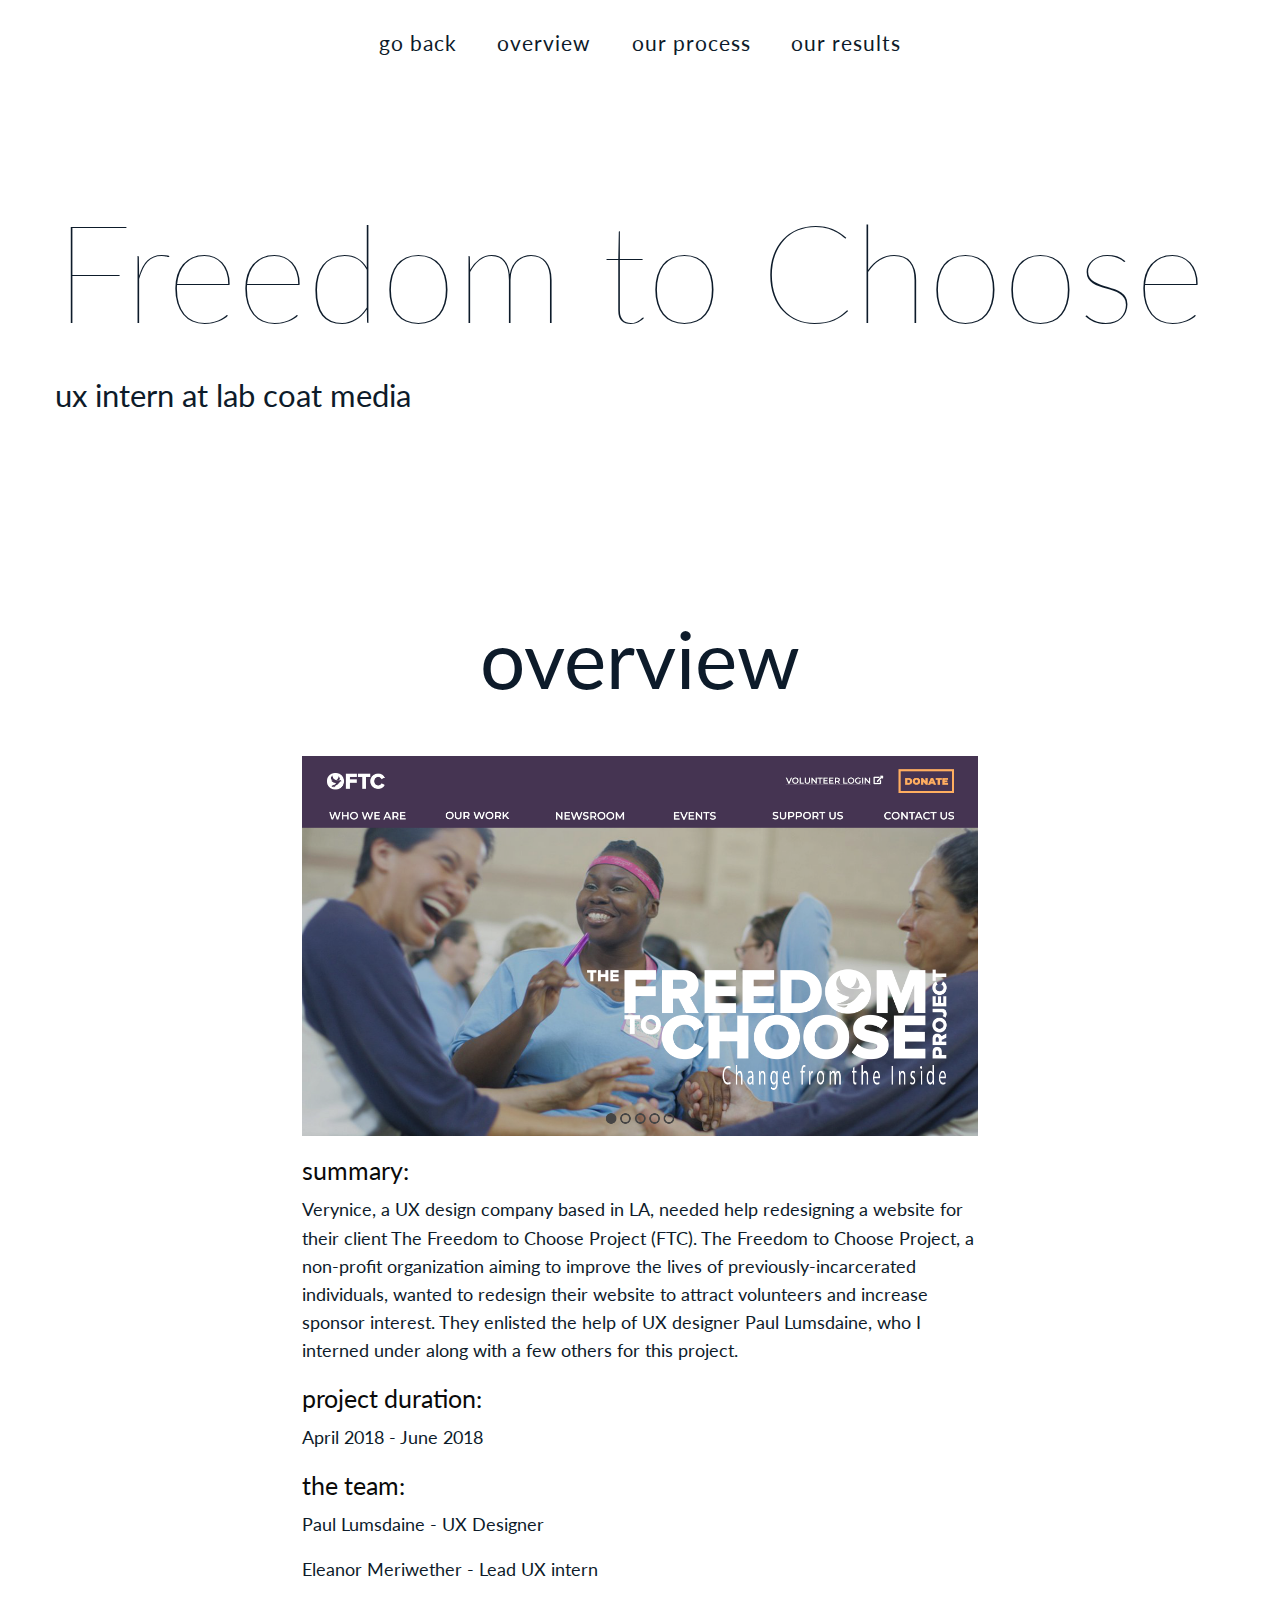
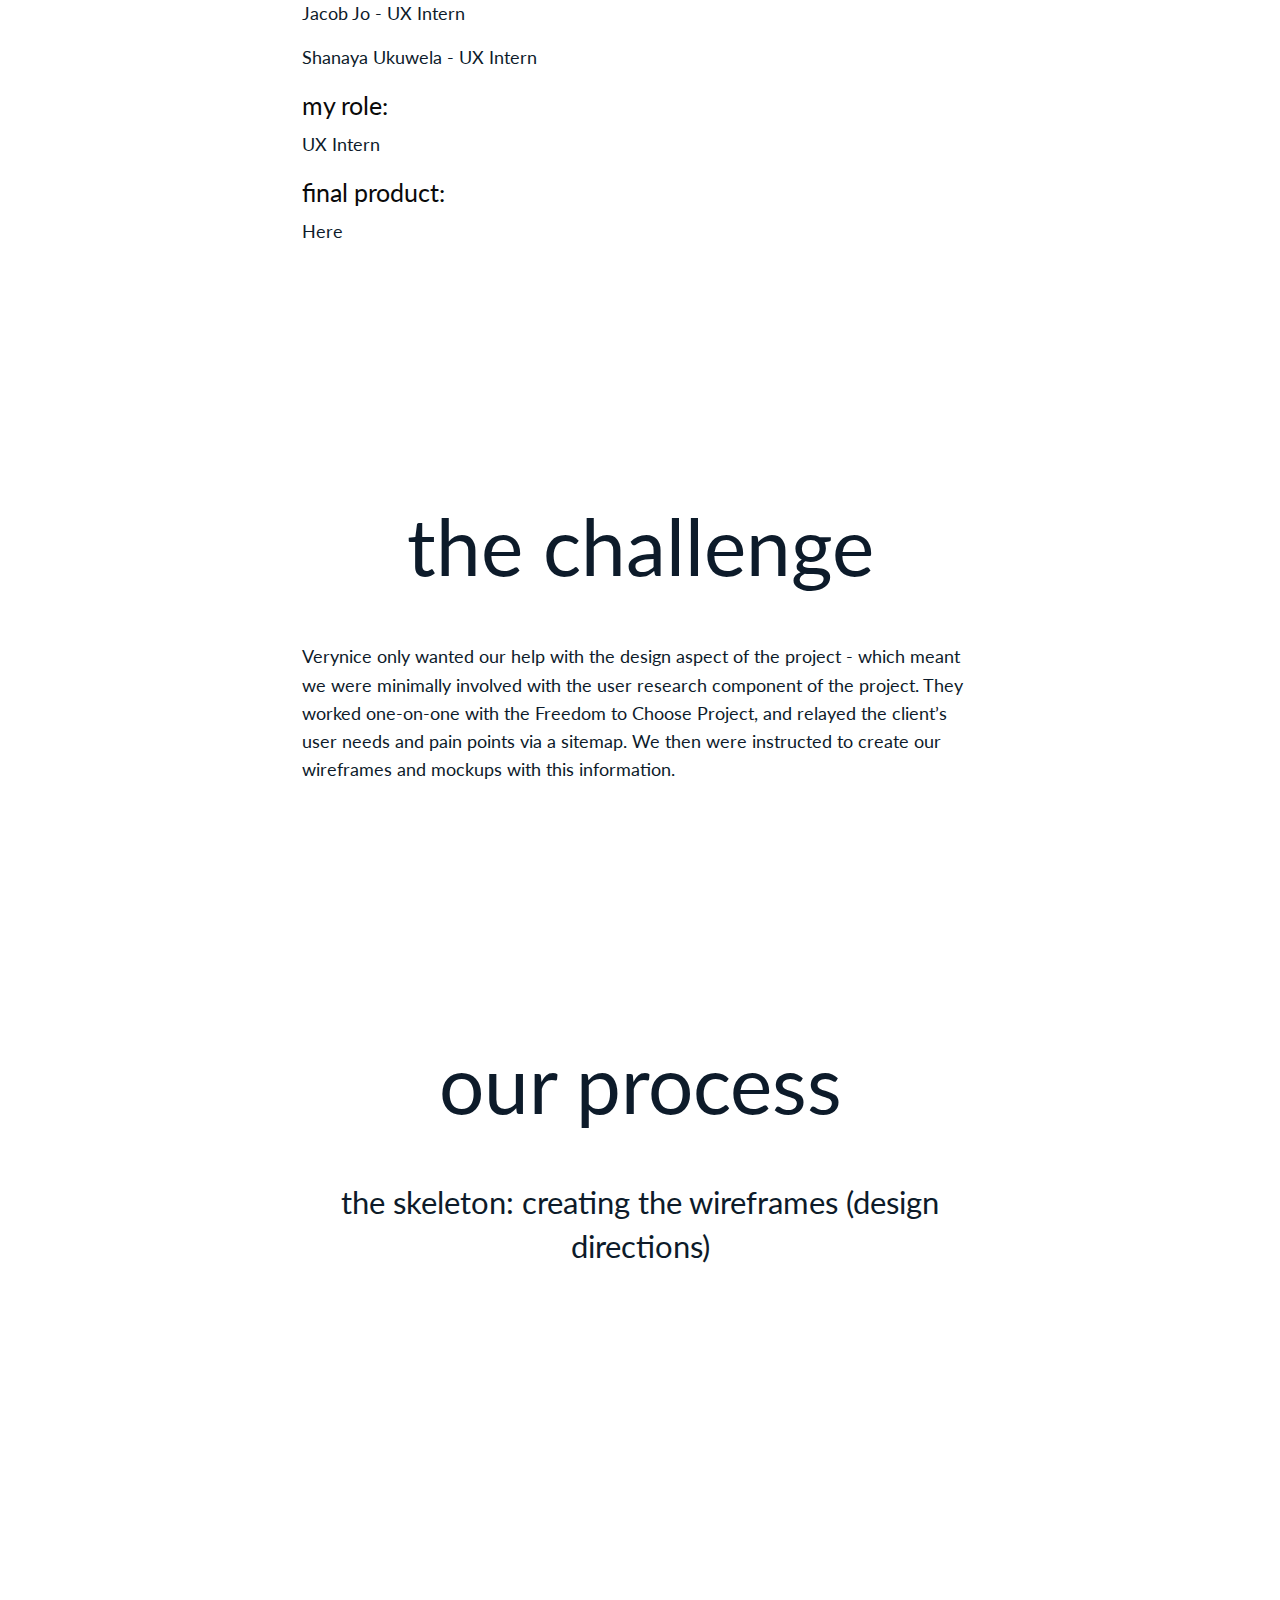
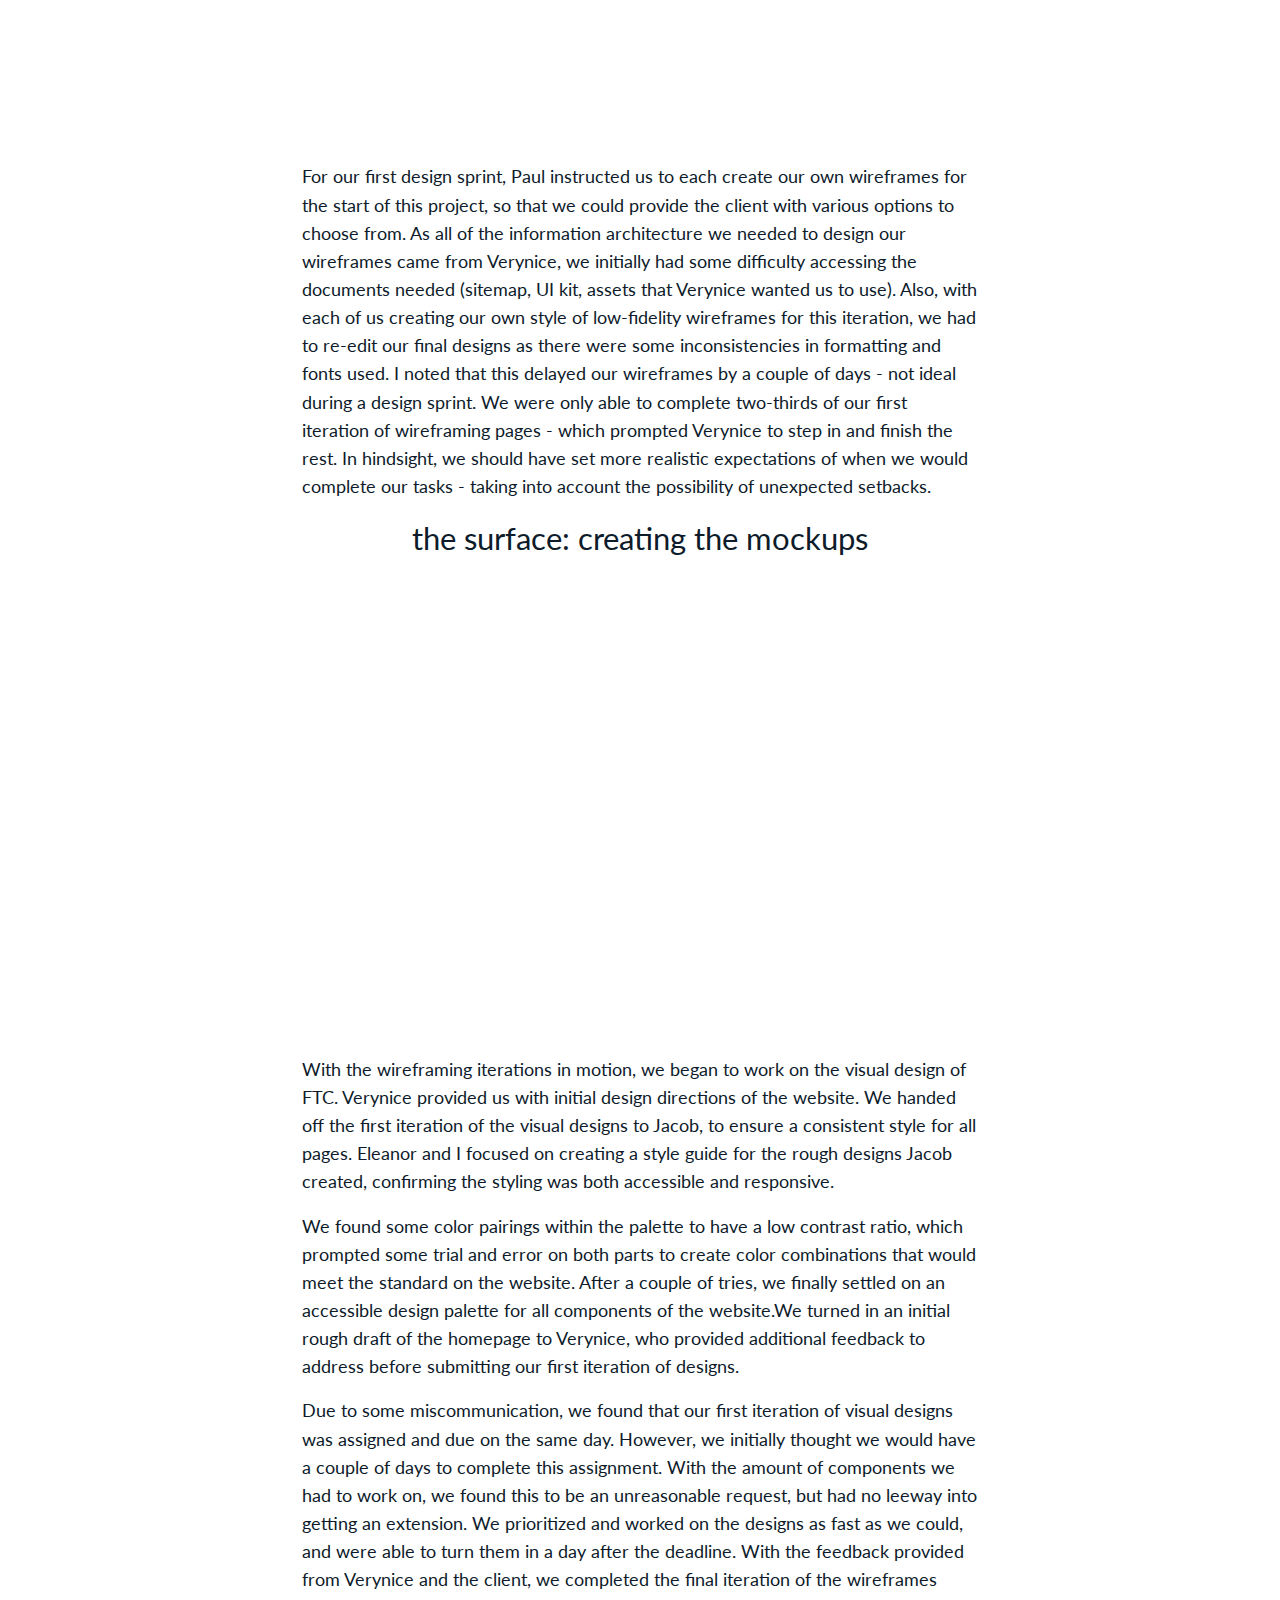
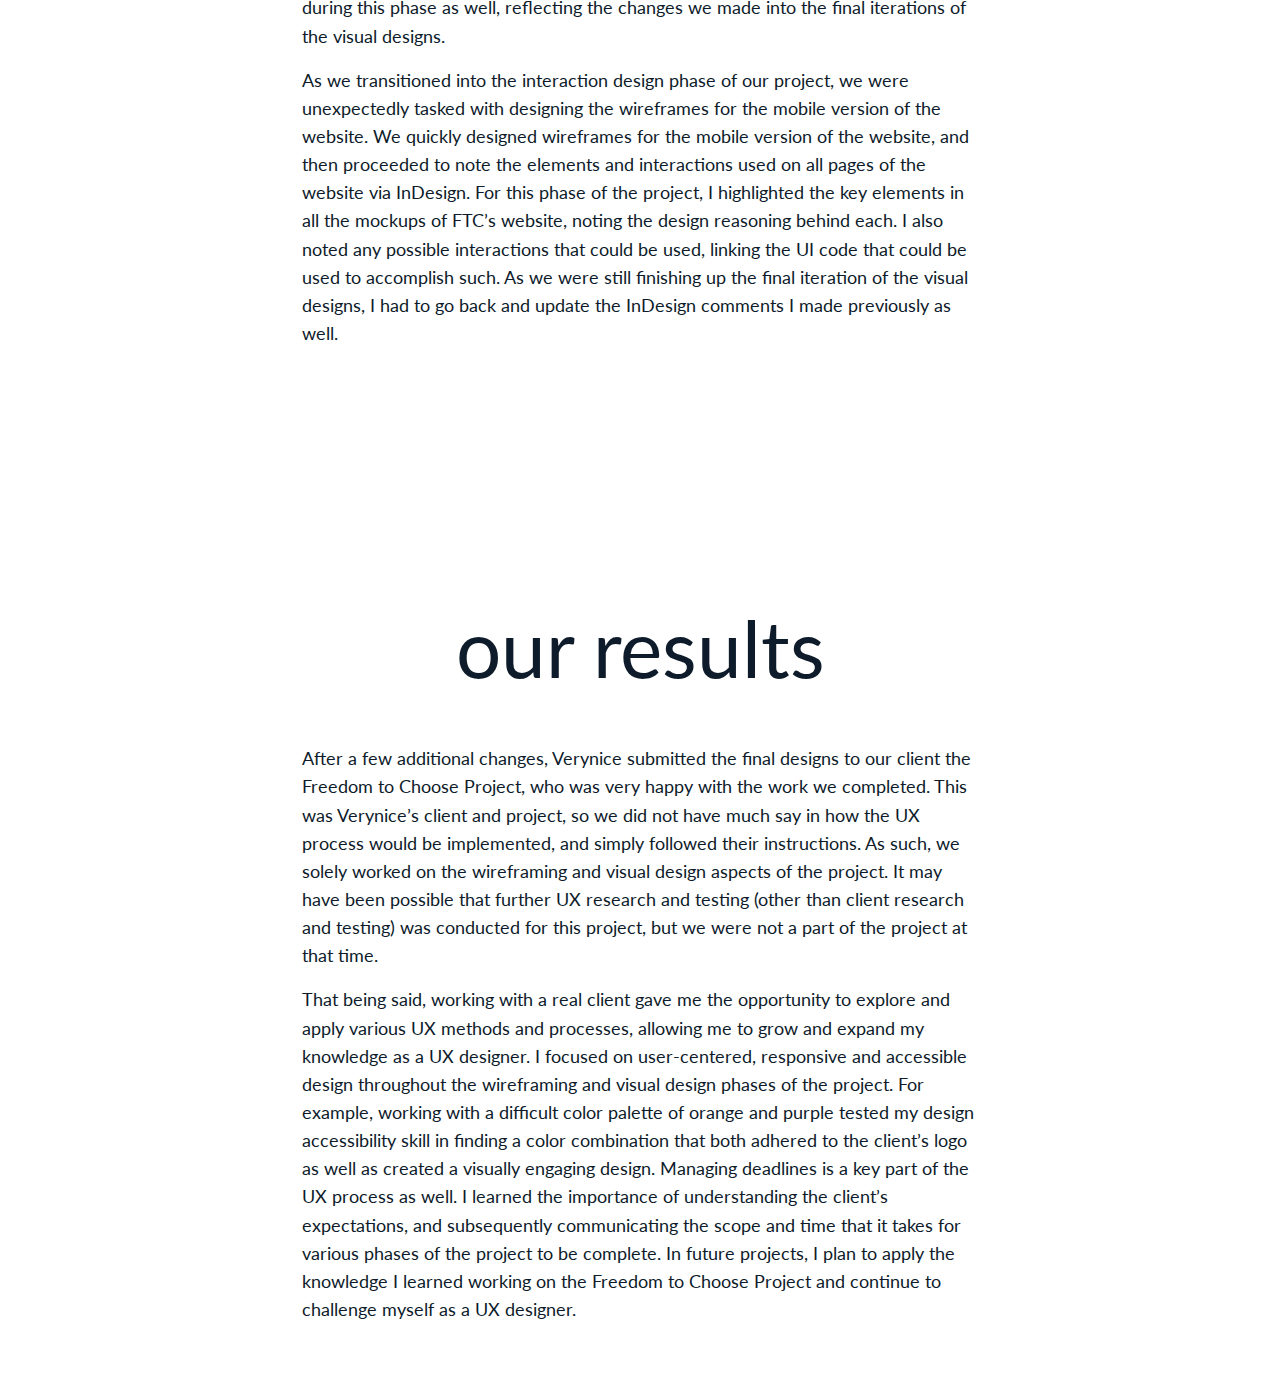
==== ftc.html @ 43149718 "Add files via upload" ====
<!DOCTYPE html>
<html>
    <head>
        <meta charset="utf-8">
        <meta http-equiv="x-ua-compatible" content="ie=edge">
        <link rel="stylesheet" href="css/foundation.css">
        <link rel="stylesheet" href="css/app.css">
        <link rel="stylesheet" type="text/css" href="/css/style.css">
        <link rel="stylesheet" href="https://use.fontawesome.com/releases/v5.5.0/css/all.css" integrity="sha384-B4dIYHKNBt8Bc12p+WXckhzcICo0wtJAoU8YZTY5qE0Id1GSseTk6S+L3BlXeVIU" crossorigin="anonymous">
        <link href="https://fonts.googleapis.com/css?family=Lato:100, 300, 400, 700" rel="stylesheet">
        <meta name="viewport" content="width=device-width, initial-scale=1.0">
        <meta name="author" content="Shanaya Ukuwela">
        <title>Freedom to Choose - Group Project</title>
    </head>
    
    <body class="ftc grid-container grid-container-padded grid-x grid-padded-x">
        <section id="top">
		  <nav class="cl-effect-3">
			  <ul>
                  <li><a href="index.html">Go Back</a></li>
				  <li><a href="#overview">Overview</a></li>
				  <li><a href="#our-process">Our Process</a></li>
                  <li><a href="#our-results">Our Results</a></li>
			  </ul>
		  </nav>
            <header>
			  <h1>Freedom to Choose</h1>
                <h3>UX Intern at Lab Coat Media</h3>
            </header>
        </section>
        <div class="medium-6 large-8 large-offset-2 cell">
        
        <section id="overview" class="medium">
            <header><h2 class>Overview</h2></header>
            <div class="card">
                <div class="card-section">
                    <article id="bullets">
                        <img src="img/freedomtochoose/Homepage_Cropped.png" alt="FTC Homepage" class="shadow"/>
                        <h4>SUMMARY: </h4><p>Verynice, a UX design company based in LA, needed help redesigning a website for their client The Freedom to Choose Project (FTC). The Freedom to Choose Project, a non-profit organization aiming to improve the lives of previously-incarcerated individuals, wanted to redesign their website to attract volunteers and increase sponsor interest. They enlisted the help of UX designer Paul Lumsdaine, who I interned under along with a few others for this project.</p>
                        <h4>Project Duration:</h4><p>April 2018 - June 2018</p>
                        <h4>The Team: </h4>
                        <p>Paul Lumsdaine - UX Designer</p>
                        <p>Eleanor Meriwether - Lead UX intern</p>
                        <p>Jacob Jo - UX Intern</p>
                        <p>Shanaya Ukuwela - UX Intern</p>
                        <h4>My Role:</h4><p>UX Intern</p>
                        <h4>Final Product: </h4><p><a href="https://freedomtochooseproject.org"> Here </a></p>
                    </article>
                </div>
            </div>
        </section>
        <section id="the challenge">
            <header><h2>The Challenge</h2></header>
            <div class="card">
                <div class="card-section">
                    <article>
                        <p>Verynice only wanted our help with the design aspect of the project - which meant we were minimally involved with the user research component of the project. They worked one-on-one with the Freedom to Choose Project, and relayed the client’s user needs and pain points via a sitemap. We then were instructed to create our wireframes and mockups with this information. </p>
                    </article>
                </div>
            </div>
        </section>
        
        
        <section id="our-process" class="medium">
            <header><h2 class>Our Process</h2></header>
            <div class="card">
                <div class="card-section">
                    <article>
                        <h3 class="text-center">The Skeleton: Creating the Wireframes (Design Directions)</h3>
                        <div id="ftc-wireframing" class="medium-6 large-8 large-offset-2 cell float-center">
                          <div><iframe src="https://drive.google.com/file/d/10vUj1LyrrZBxwFgcQB5RTdpURfAAISrb/preview" frameBorder="0" width="640" height="480"></iframe></div>
                        </div>
                        <p>For our first design sprint, Paul instructed us to each create our own wireframes for the start of this project, so that we could provide the client with various options to choose from. As all of the information architecture we needed to design our wireframes came from Verynice, we initially had some difficulty accessing the documents needed (sitemap, UI kit, assets that Verynice wanted us to use). Also, with each of us creating our own style of low-fidelity wireframes for this iteration, we had to re-edit our final designs as there were some inconsistencies in formatting and fonts used. I noted that this delayed our wireframes by a couple of days - not ideal during a design sprint. We were only able to complete two-thirds of our first iteration of wireframing pages - which prompted Verynice to step in and finish the rest. In hindsight, we should have set more realistic expectations of when we would complete our tasks - taking into account the possibility of unexpected setbacks.</p> 
                        
                        <h3 class="text-center">The Surface: Creating the Mockups</h3> 
                        <div><iframe src="https://drive.google.com/file/d/1wOe3oGlfPtG9___7zgiykeR5DeWf1i7R/preview" frameBorder="0" width="640" height="480"></iframe></div>
                        <p>With the wireframing iterations in motion, we began to work on the visual design of FTC. Verynice provided us with initial design directions of the website. We handed off the first iteration of the visual designs to Jacob, to ensure a consistent style for all pages. Eleanor and I focused on creating a style guide for the rough designs Jacob created, confirming the styling was both accessible and responsive. </p>
                        
                        <p>We found some color pairings within the palette to have a low contrast ratio, which prompted some trial and error on both parts to create color combinations that would meet the standard on the website. After a couple of tries, we finally settled on an accessible design palette for all components of the website.We turned in an initial rough draft of the homepage to Verynice, who provided additional feedback to address before submitting our first iteration of designs.</p>
                       
                        <p>Due to some miscommunication, we found that our first iteration of visual designs was assigned and due on the same day. However, we initially thought we would have a couple of days to complete this assignment. With the amount of components we had to work on, we found this to be an unreasonable request, but had no leeway into getting an extension. We prioritized and worked on the designs as fast as we could, and were able to turn them in a day after the deadline. With the feedback provided from Verynice and the client, we completed the final iteration of the wireframes during this phase as well, reflecting the changes we made into the final iterations of the visual designs.</p>
                        
                        <p>As we transitioned into the interaction design phase of our project, we were unexpectedly tasked with designing the wireframes for the mobile version of the website. We quickly designed wireframes for the mobile version of the website, and then proceeded to note the elements and interactions used on all pages of the website via InDesign. For this phase of the project, I highlighted the key elements in all the mockups of FTC’s website, noting the design reasoning behind each. I also noted any possible interactions that could be used, linking the UI code that could be used to accomplish such. As we were still finishing up the final iteration of the visual designs, I had to go back and update the InDesign comments I made previously as well.</p>
                    </article>
                </div>
            </div>
        </section>
        
        <section id="our-results">
            <header><h2>Our Results</h2></header>
            <div class="card">
                <div class="card-section">
                    <p>After a few additional changes, Verynice submitted the final designs to our client the Freedom to Choose Project, who was very happy with the work we completed. This was Verynice’s client and project, so we did not have much say in how the UX process would be implemented, and simply followed their instructions. As such, we solely worked on the wireframing and visual design aspects of the project. It may have been possible that further UX research and testing (other than client research and testing) was conducted for this project, but we were not a part of the project at that time. </p>
                    <p>That being said, working with a real client gave me the opportunity to explore and apply various UX methods and processes, allowing me to grow and expand my knowledge as a UX designer. I focused on user-centered, responsive and accessible design throughout the wireframing and visual design phases of the project. For example, working with a difficult color palette of orange and purple tested my design accessibility skill in finding a color combination that both adhered to the client’s logo as well as created a visually engaging design. Managing deadlines is a key part of the UX process as well. I learned the importance of understanding the client’s expectations, and subsequently communicating the scope and time that it takes for various phases of the project to be complete. In future projects, I plan to apply the knowledge I learned working on the Freedom to Choose Project and continue to challenge myself as a UX designer.
                    </p>
                </div>
            </div>
        </section>
        
        <!--code taken from Scroll function @ ucipaul.bitbucket.io/schedule.html -->	
        <script src="https://code.jquery.com/jquery-1.11.3.min.js"></script>
        <script>
              $(window).on("load",function() {
              $(window).scroll(function() {
                var windowBottom = $(this).scrollTop() + $(this).innerHeight();
                $(".fade").each(function() {
                  /* Check the location of each desired element */
                  var objectBottom = $(this).offset().top + $(this).outerHeight();

                  /* If the element is completely within bounds of the window, fade it in */
                  if (objectBottom < windowBottom) { //object comes into view (scrolling down)
                    if ($(this).css("opacity")==0) {$(this).fadeTo(500,1);}
                  } // else { //object goes out of view (scrolling up)
                    //if ($(this).css("opacity")==1) {$(this).fadeTo(500,0);}
                  //}
                });
              }).scroll(); //invoke scroll-handler on page-load
            });

            $(".content a[href^='http://']").attr("target","_blank");
            $(".content a[href^='https://']").attr("target","_blank");
            $("a[href^='#']").on('click', function(e) {
               // prevent default anchor click behavior
               e.preventDefault();
               // store hash
               var hash = this.hash;
               // animate
               $('html, body').animate({
                   scrollTop: $(hash).offset().top
                 }, 600, function(){
                   // when done, add hash to url
                   window.location.hash = hash;
                 });

            });


        </script>
        <script src="https://cdnjs.cloudflare.com/ajax/libs/popper.js/1.14.3/umd/popper.min.js" integrity="sha384-ZMP7rVo3mIykV+2+9J3UJ46jBk0WLaUAdn689aCwoqbBJiSnjAK/l8WvCWPIPm49" crossorigin="anonymous"></script>
        </div>
    </body>
</html>
---- css/style.css ----
/* @Typography */
body { font-family: 'Lato', serif; font-size: 1.1rem; font-weight: 400; background-color: white; }
p, a { color: #0D1B2A; }
h1, h2, h3, nav { color: #0D1B2A; }

h1 { font-family: 'Lato', serif; font-size: 8.5rem; font-weight: 100; }
h3 { font-family: 'Lato', serif; text-transform: lowercase; }
h2 { font-family: 'Lato', serif; font-size: 5rem; text-transform: lowercase; }
h4 { font-family: 'Lato', serif; text-transform: lowercase; }
nav { font-family: 'Lato', serif;  }


/*Index*/
#work h3 { font-size: 2.5rem; }

nav a {
	position: relative;
	display: inline-block;
	outline: none;
	color: #0D1B2A;
	text-decoration: none;
	text-transform: lowercase;
	letter-spacing: 1px;
	text-shadow: 0 0 1px rgba(255,255,255,0.3);
	font-size: 1.2em;
}

h2 {
  overflow: hidden;
  text-align: center;
}

nav a:hover,
nav a:focus {
    color: #0D1B2A;
	outline: none;
}

/* Effect 3: bottom line slides/fades in. Effect courtesy of https://codepen.io/deniywn */ 
.cl-effect-3 a {
	padding: 8px 0;
}

.cl-effect-3 a::after {
	position: absolute;
	top: 100%;
	left: 0;
	width: 100%;
	height: 4px;
	background: rgba(240, 248, 255, 1);
	content: '';
	opacity: 0;
	-webkit-transition: opacity 0.3s, -webkit-transform 0.3s;
	-moz-transition: opacity 0.3s, -moz-transform 0.3s;
	transition: opacity 0.3s, transform 0.3s;
	-webkit-transform: translateY(10px);
	-moz-transform: translateY(10px);
	transform: translateY(10px);
}

.cl-effect-3 a:hover::after,
.cl-effect-3 a:focus::after {
	opacity: 1;
	-webkit-transform: translateY(0px);
	-moz-transform: translateY(0px);
	transform: translateY(0px);
}


/* @Layout */


/*Standard*/
nav { text-align: center; }
nav ul { background-color: white; list-style-type: none; padding-left: 0 em; position: fixed; margin: 0; top: 0em; left: 1em; right: 1em; }
nav ul li { padding: 1em; display: inline-block;  }

section { padding-top: 10em; }

#top section h1 { padding-top 5em; }
#speaks div {padding-top 5em; }
h2 { text-align: center; }

.card { background: #ffffff; border-color:#fff; padding: 1em 2em; }
.workcard { background: #ffffff; border: solid 1px aliceblue; padding: 1em 2em; }

/* animation by madebypaul.com */
.workcard:hover { letter-spacing: 0.75px; background: #fff; border: solid 4px aliceblue; -webkit-transition: all .5s ease-in-out; -moz-transition: all .5s ease-in-out; -ms-transition: all .5s ease-in-out; -o-transition: all .5s ease-in-out; transition: all .5s ease-in-out; }
#contact a:hover { color: #0D1B2A; letter-spacing: 0.75px; background: #fff; border: solid 2px aliceblue; -webkit-transition: all .5s ease-in-out; -moz-transition: all .5s ease-in-out; -ms-transition: all .5s ease-in-out; -o-transition: all .5s ease-in-out; transition: all .5s ease-in-out; }


.fade {
  opacity: 1;
}

.speaks-business{
  width:1000px;
  margin: auto;
  text-align: center;
  padding:20px;
  color:black;
  .parent-slide{padding:15px;}
  img{display: block; margin:auto;}
}

/* #work article:hover { background: #ffffff;  box-shadow: 0 2px 30px 2px hsla(5,5%,5%,.2); }*/

/*Index*/
#about img { align-content: center; padding-bottom: 2em; }
#speaks img { max-height: 100%; max-width: 100%; }



#contact ul { list-style-type: none; text-align: center; padding-bottom: 0em; padding-left: 1em; }
#contact ul li { display: inline-block; padding-bottom: 4em; }

#copyright { padding-bottom: 1em; }

/*Speaks*/
#overview img { padding-bottom: 1em;}


/* Extra small devices (portrait phones, less than 576px) */
@media (max-width: 575.98px) { 
}

/* Small devices (landscape phones, less than 768px) */
@media (max-width: 767.98px) { ... }

/* Medium devices (tablets, less than 992px) */
@media (max-width: 991.98px) {
}

/* Large devices (desktops, less than 1200px) */
@media (max-width: 1199.98px) {    
}

/* Extra large devices (large desktops)
// No media query since the extra-large breakpoint has no upper bound on its width */
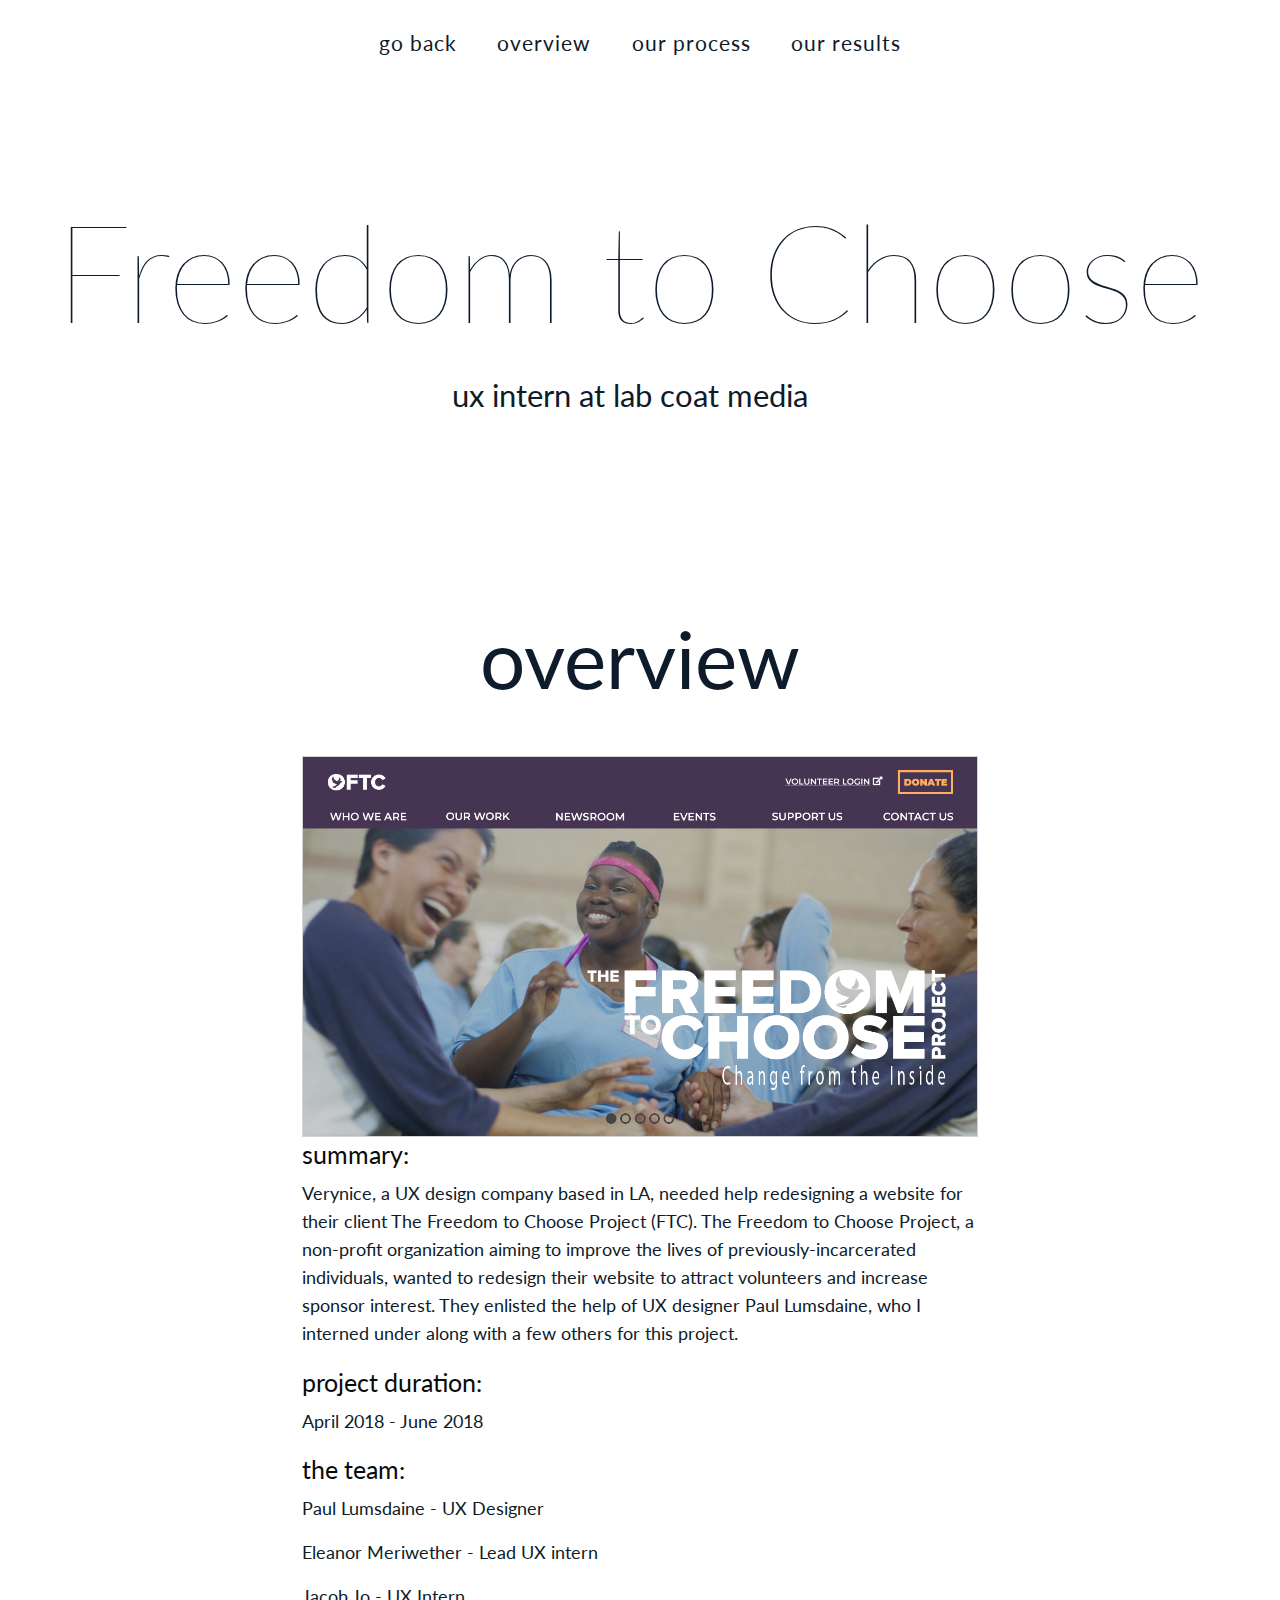
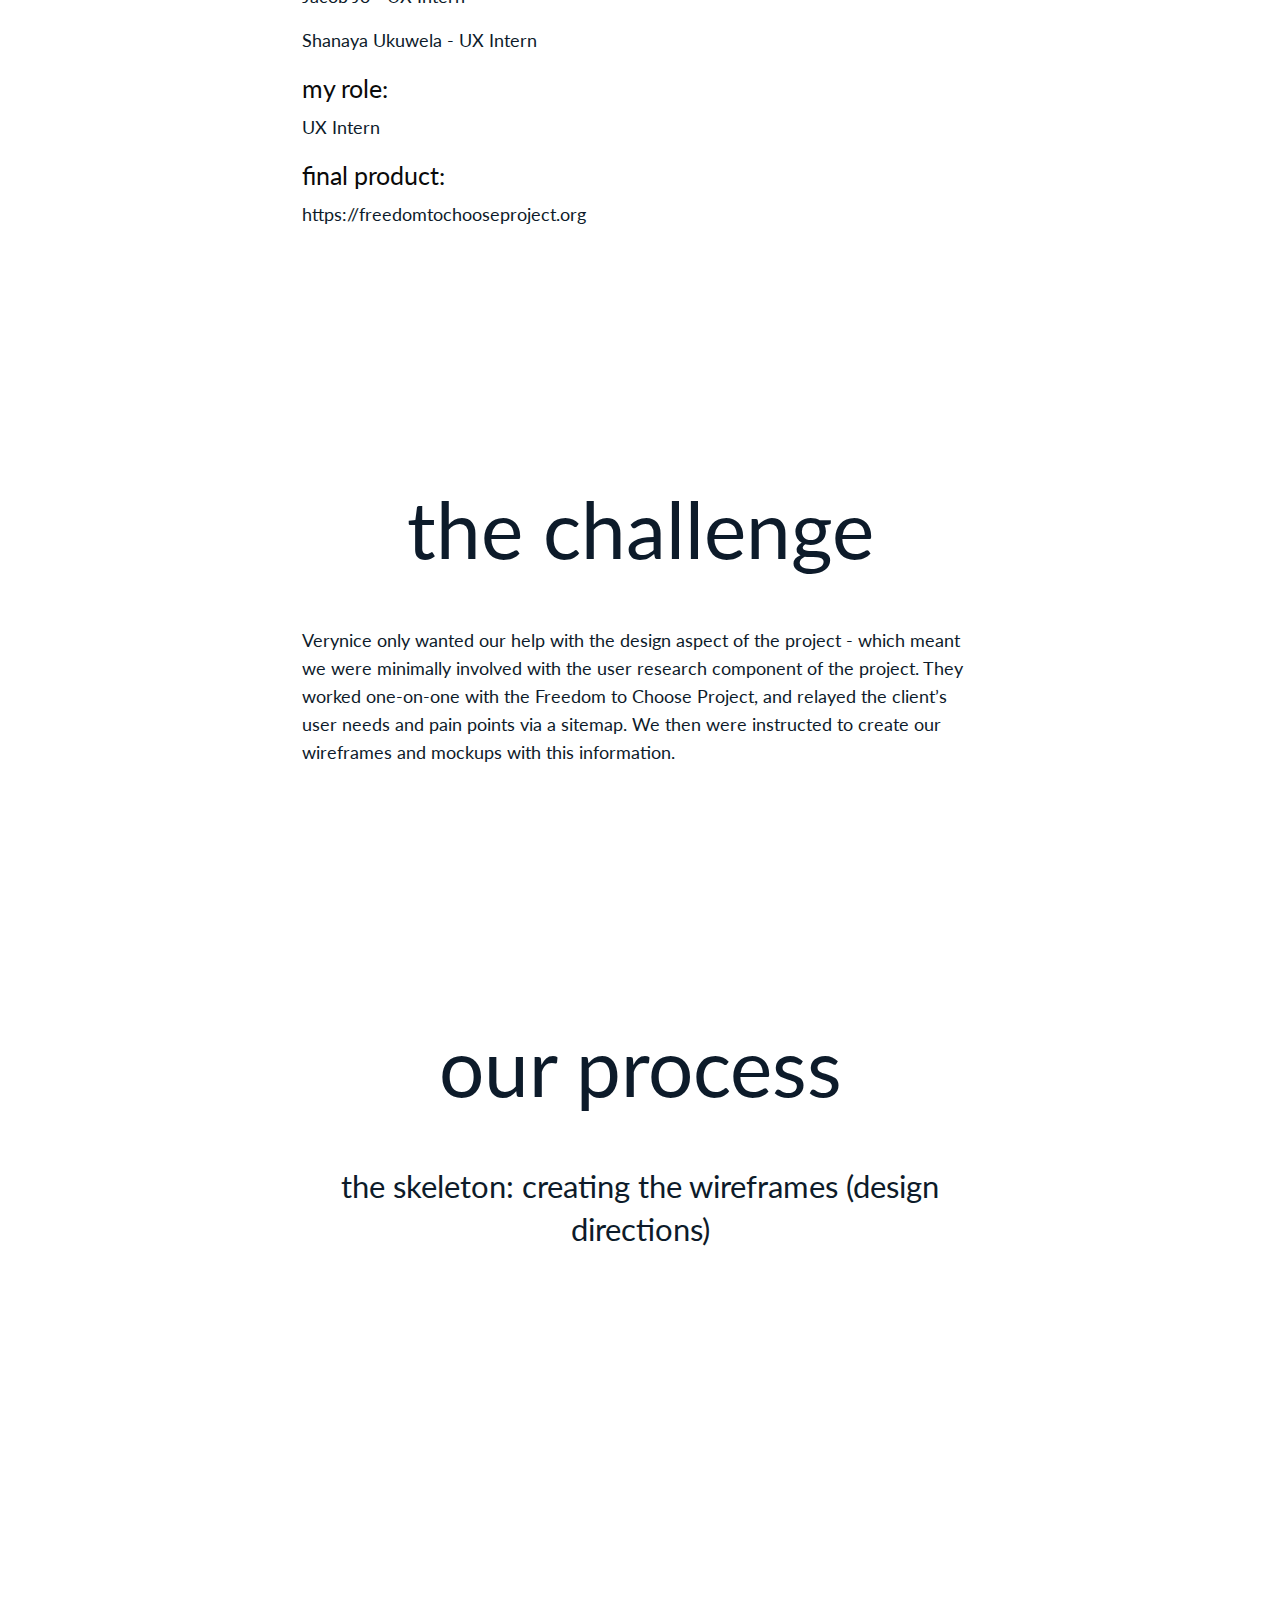
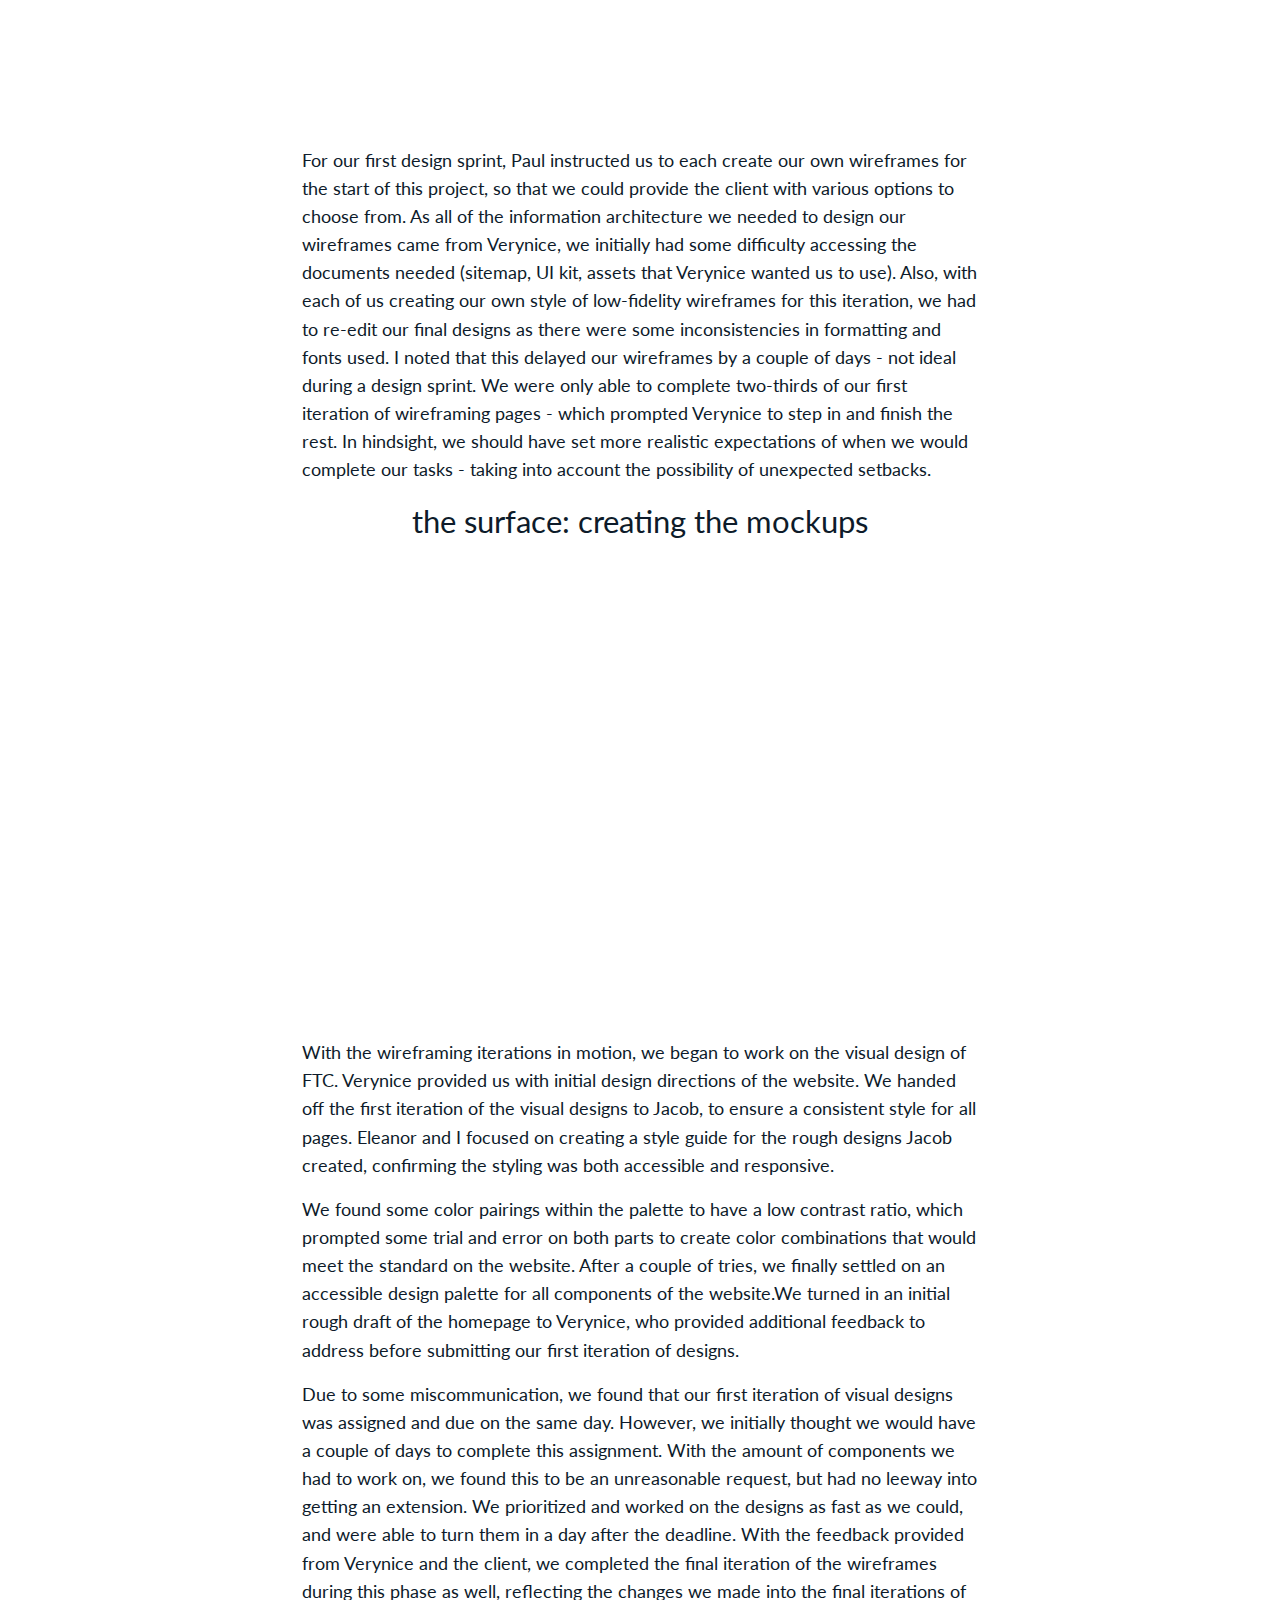
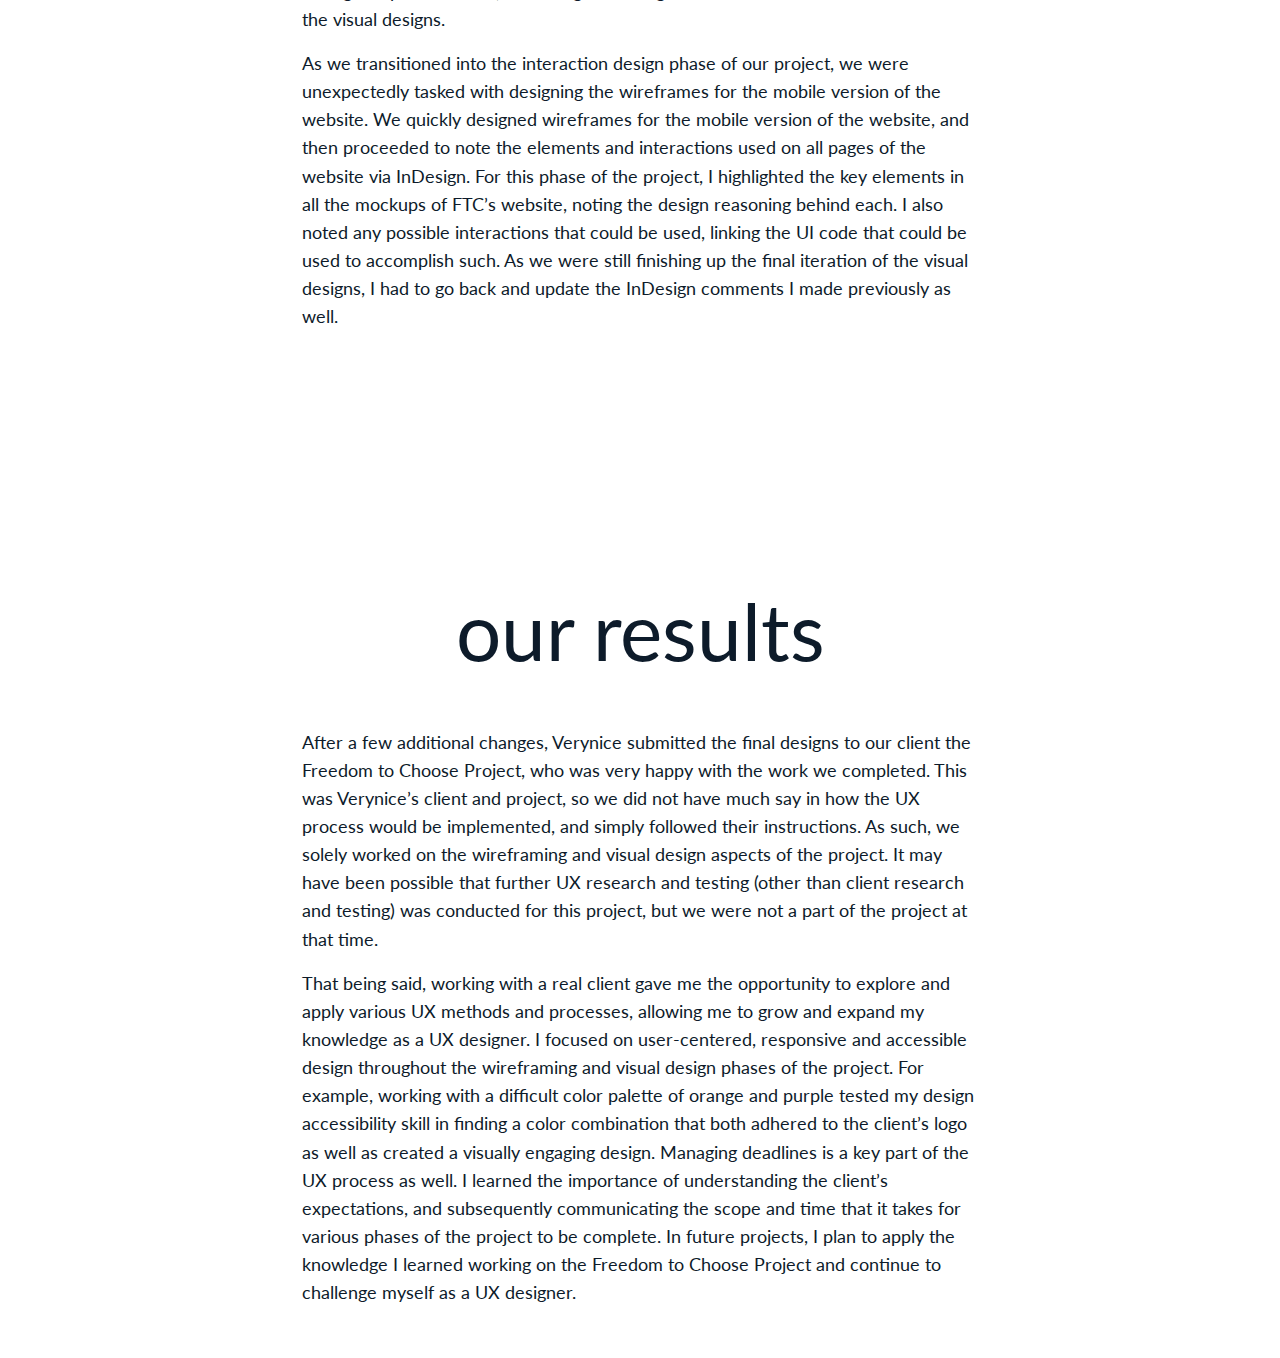
==== commit 41990e6d: "Updated html text formatting" ====
--- a/ftc.html
+++ b/ftc.html
@@ -24,8 +24,8 @@
 			  </ul>
 		  </nav>
             <header>
-			  <h1>Freedom to Choose</h1>
-                <h3>UX Intern at Lab Coat Media</h3>
+			  <h1 class="text-center">Freedom to Choose</h1>
+                <h3 class="text-center">UX Intern at Lab Coat Media</h3>
             </header>
         </section>
         <div class="medium-6 large-8 large-offset-2 cell">
@@ -44,7 +44,7 @@
                         <p>Jacob Jo - UX Intern</p>
                         <p>Shanaya Ukuwela - UX Intern</p>
                         <h4>My Role:</h4><p>UX Intern</p>
-                        <h4>Final Product: </h4><p><a href="https://freedomtochooseproject.org"> Here </a></p>
+                        <h4>Final Product: </h4><p><a href="https://freedomtochooseproject.org">https://freedomtochooseproject.org</a></p>
                     </article>
                 </div>
             </div>
--- a/css/style.css
+++ b/css/style.css
@@ -2,12 +2,13 @@
 body { font-family: 'Lato', serif; font-size: 1.1rem; font-weight: 400; background-color: white; }
 p, a { color: #0D1B2A; }
 h1, h2, h3, nav { color: #0D1B2A; }
-
 h1 { font-family: 'Lato', serif; font-size: 8.5rem; font-weight: 100; }
 h3 { font-family: 'Lato', serif; text-transform: lowercase; }
 h2 { font-family: 'Lato', serif; font-size: 5rem; text-transform: lowercase; }
 h4 { font-family: 'Lato', serif; text-transform: lowercase; }
 nav { font-family: 'Lato', serif;  }
+
+figcaption { font-style: italic; padding-bottom: 1em; color: #696969; }
 
 
 /*Index*/
@@ -77,6 +78,25 @@
 
 section { padding-top: 10em; }
 
+img { border: 1px solid #d3d3d3; }
+
+.tab { margin-left: 2.5em; }
+.doubletab { margin-left: 5em; }
+.tripletab { margin-left: 7.5em; }
+
+iframe {
+-moz-border-radius: 0px;
+-webkit-border-radius: 0px;
+border-radius: 1px;
+-moz-box-shadow: 4px 4px 14px #fff;
+-webkit-box-shadow: 4px 4px 14px #fff;
+box-shadow: 4px 4px 14px #fff;
+-moz-transform:rotate(0deg);
+-webkit-transform:rotate(0deg);
+-o-transform:rotate(0deg);
+-ms-transform:rotate(0deg);
+} 
+
 #top section h1 { padding-top 5em; }
 #speaks div {padding-top 5em; }
 h2 { text-align: center; }
@@ -106,7 +126,7 @@
 /* #work article:hover { background: #ffffff;  box-shadow: 0 2px 30px 2px hsla(5,5%,5%,.2); }*/
 
 /*Index*/
-#about img { align-content: center; padding-bottom: 2em; }
+#about img { align-content: center; padding-bottom: 2em; border: 0px; }
 #speaks img { max-height: 100%; max-width: 100%; }
 
 
@@ -116,8 +136,7 @@
 
 #copyright { padding-bottom: 1em; }
 
-/*Speaks*/
-#overview img { padding-bottom: 1em;}
+
 
 
 /* Extra small devices (portrait phones, less than 576px) */
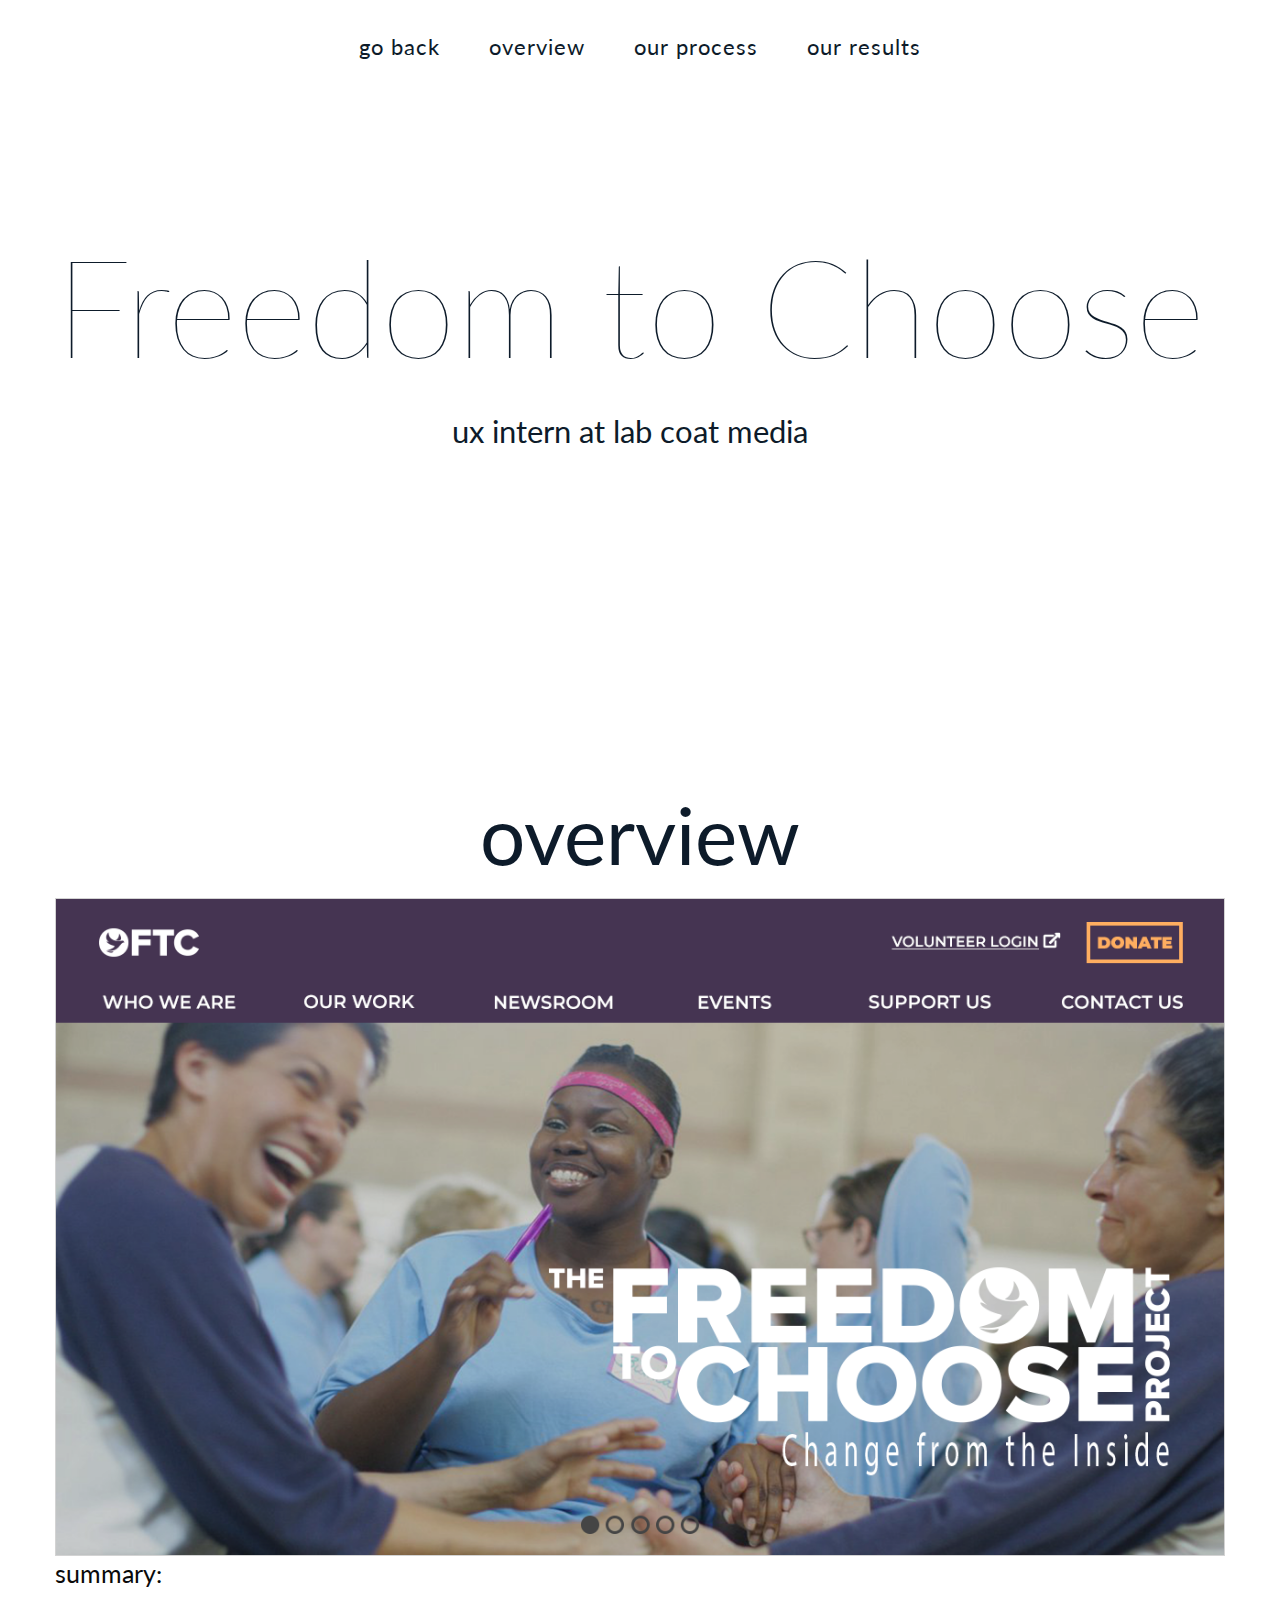
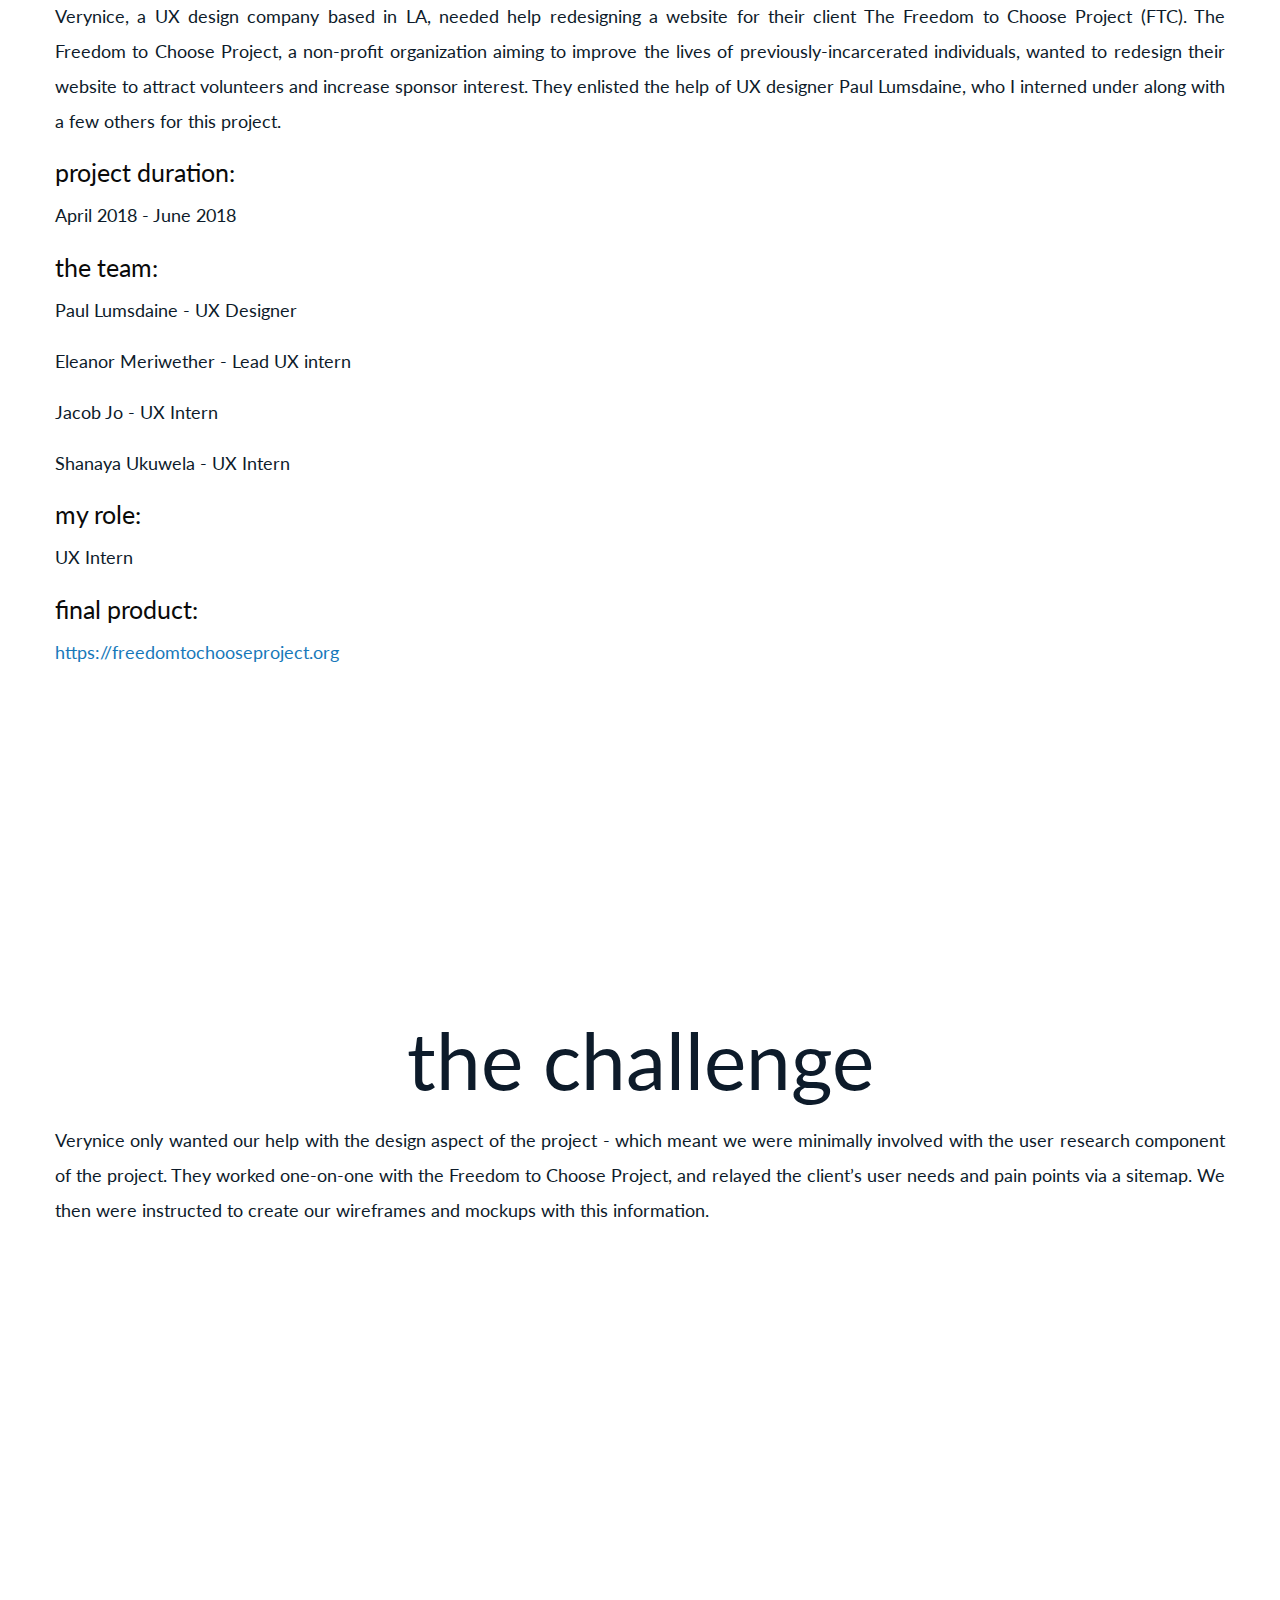
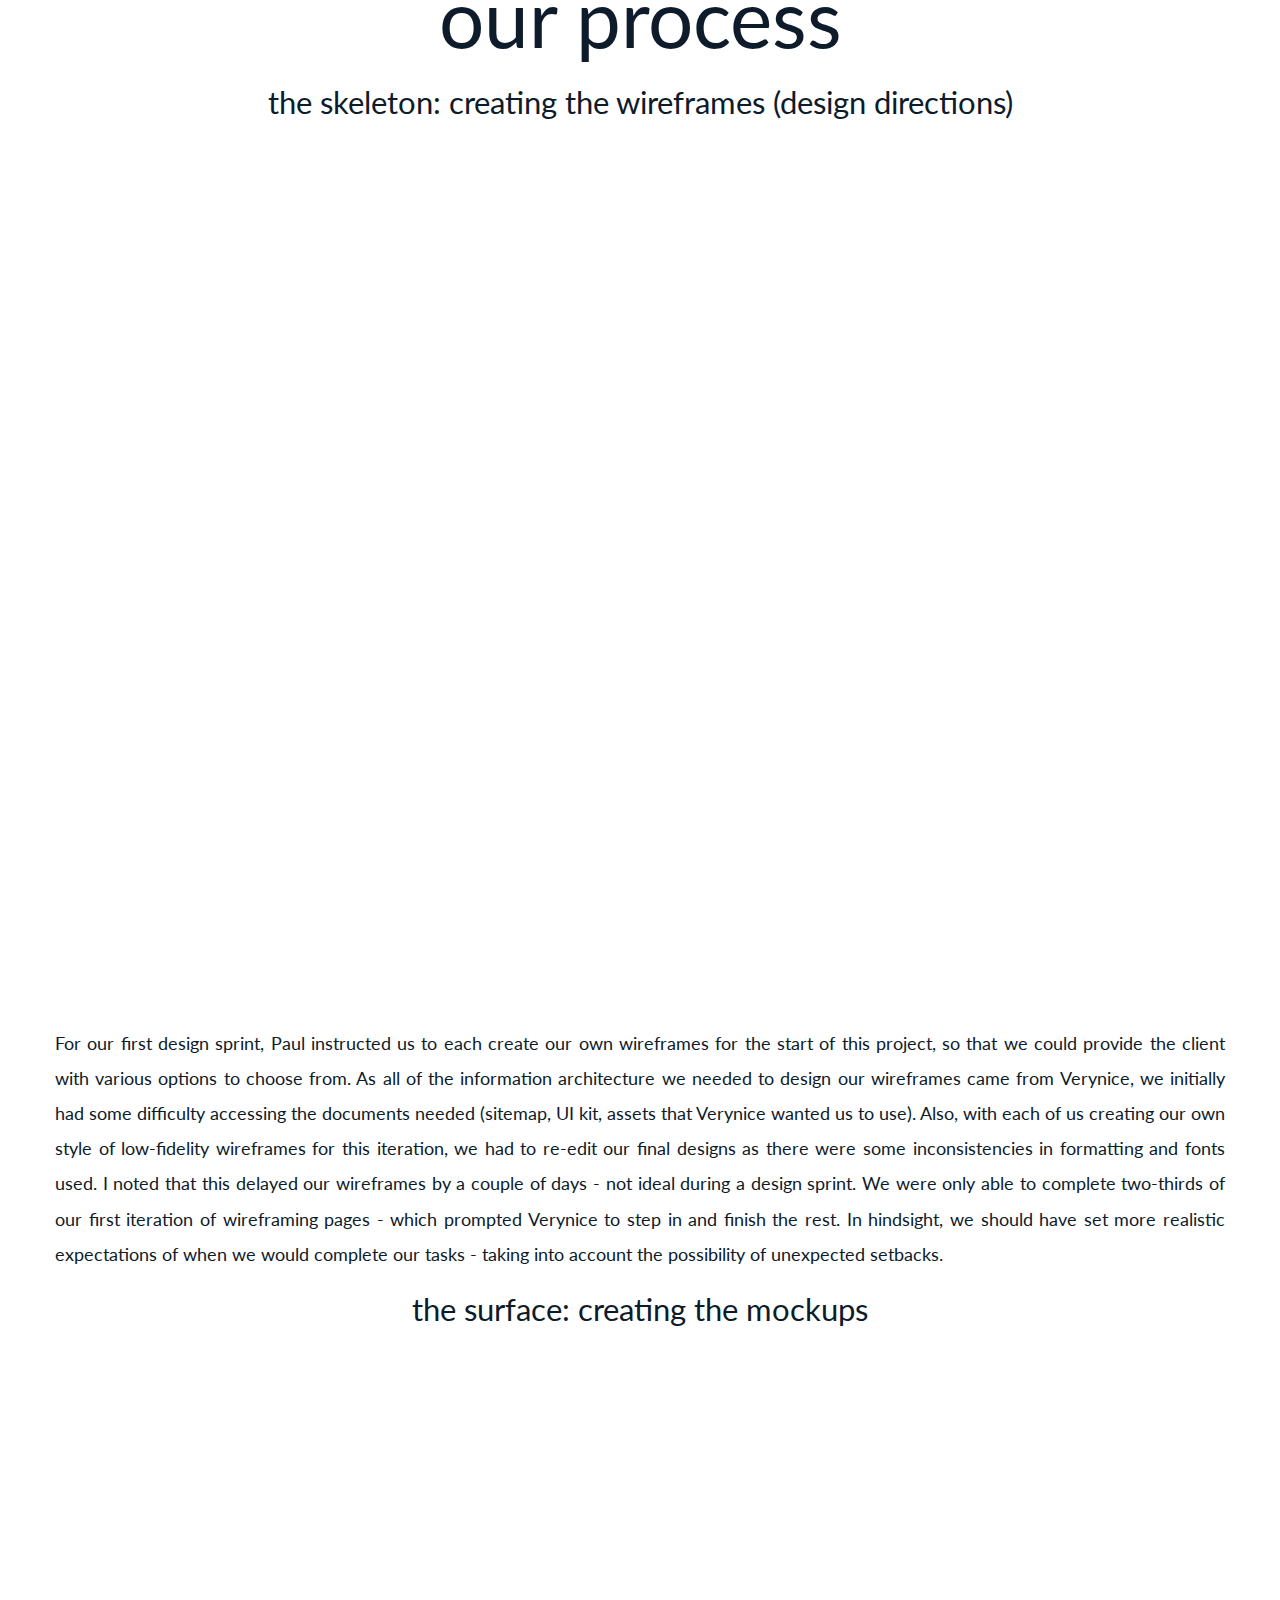
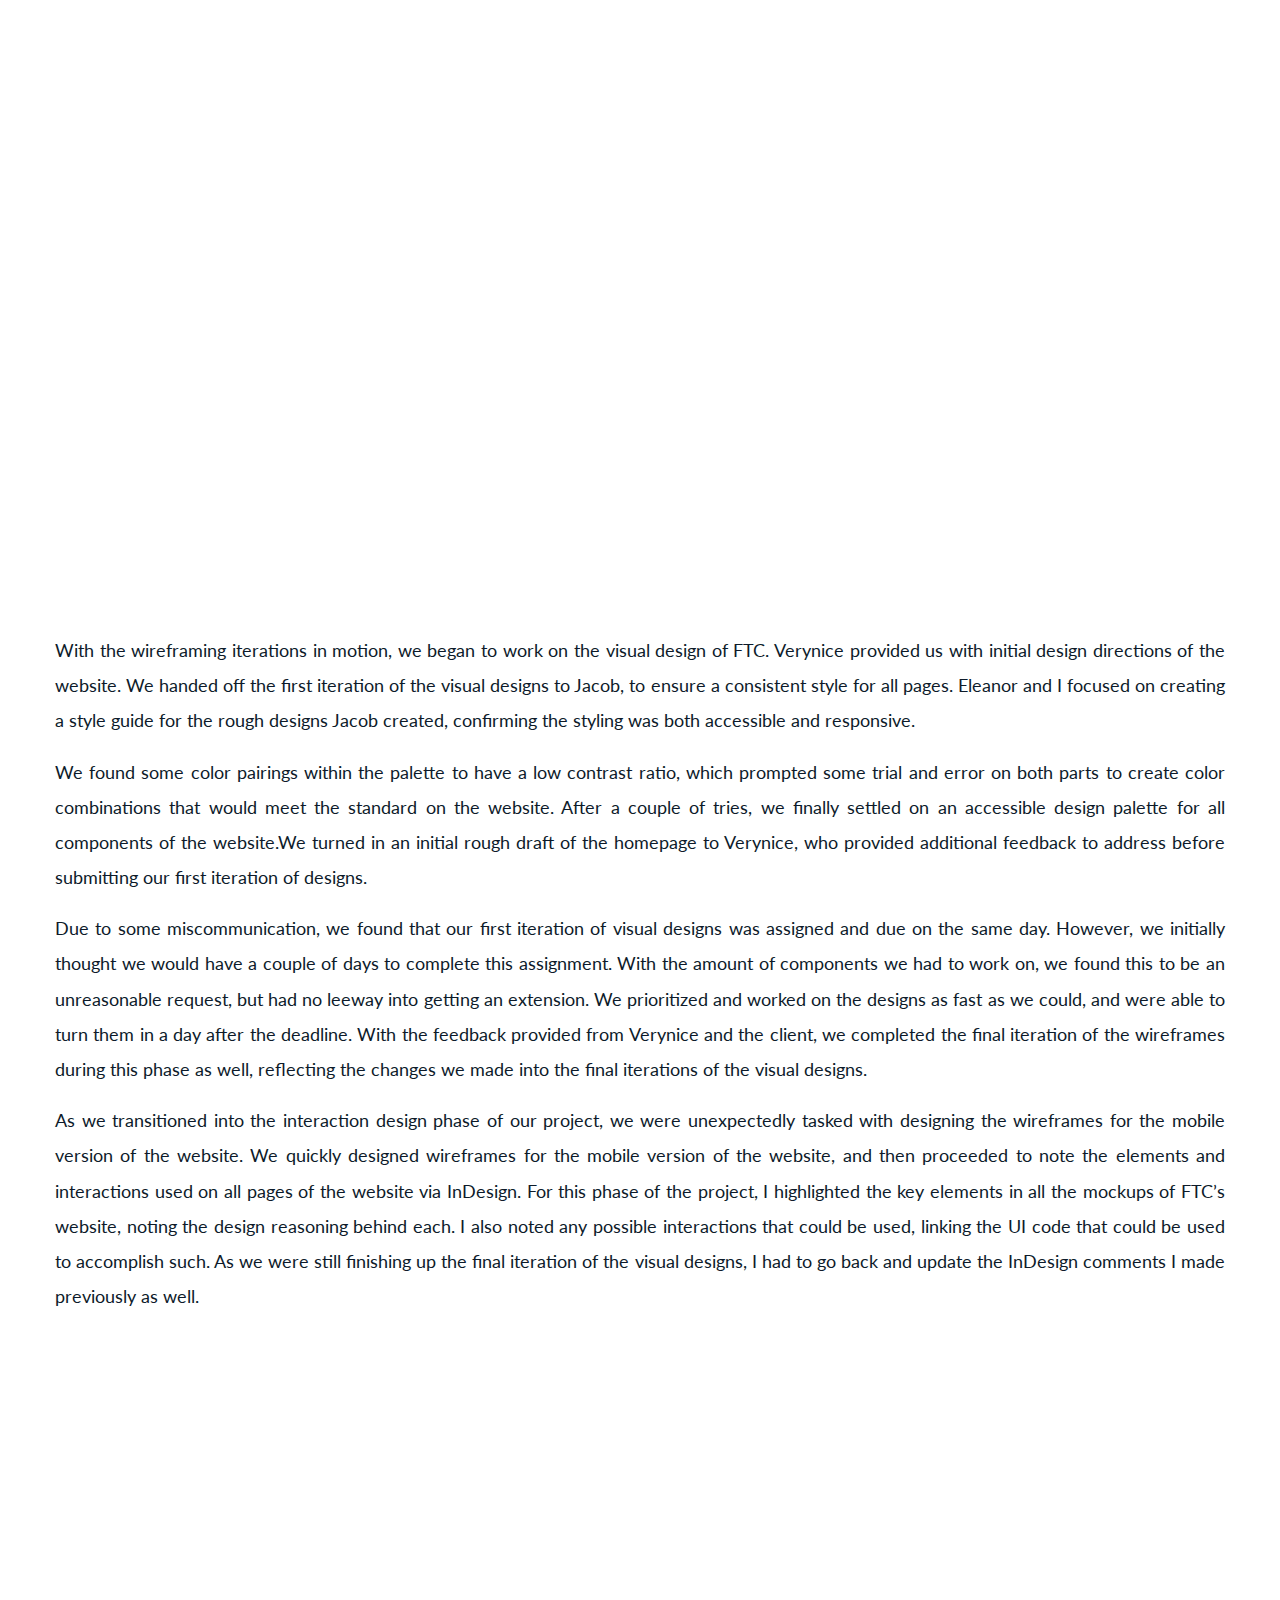
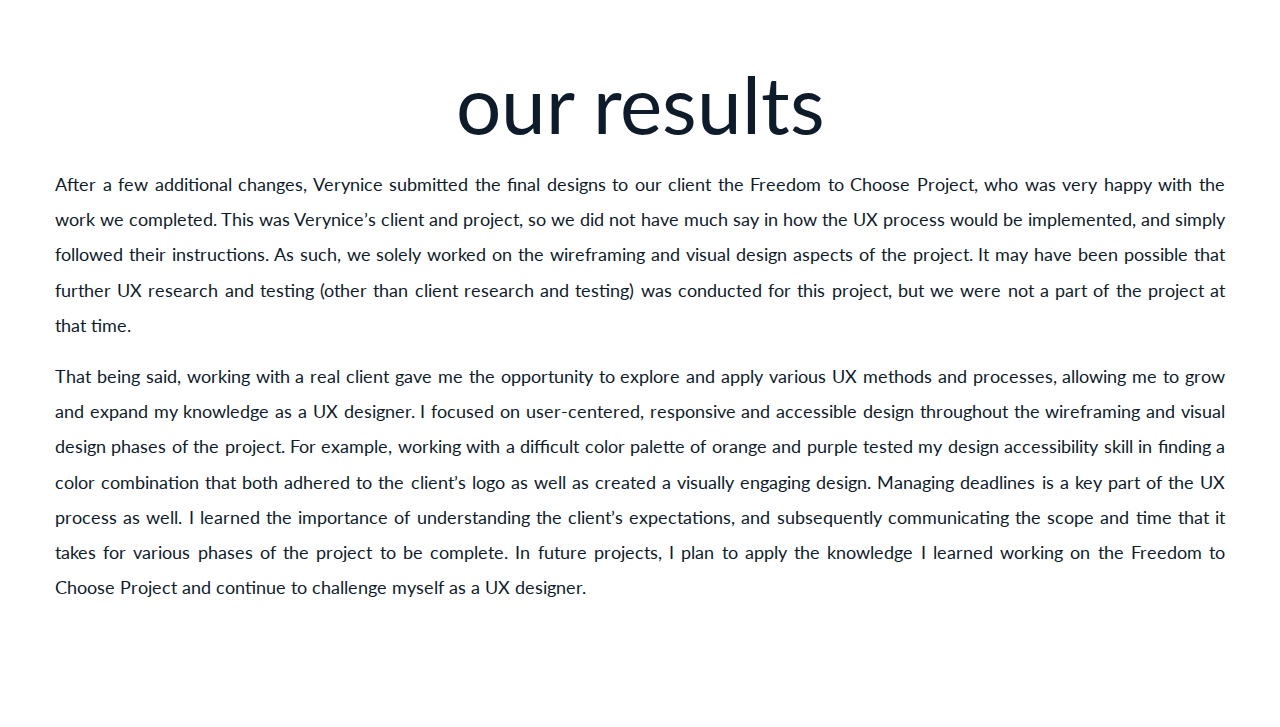
==== commit 18b45bb1: "Add files via upload" ====
--- a/ftc.html
+++ b/ftc.html
@@ -28,12 +28,10 @@
                 <h3 class="text-center">UX Intern at Lab Coat Media</h3>
             </header>
         </section>
-        <div class="medium-6 large-8 large-offset-2 cell">
+
         
         <section id="overview" class="medium">
             <header><h2 class>Overview</h2></header>
-            <div class="card">
-                <div class="card-section">
                     <article id="bullets">
                         <img src="img/freedomtochoose/Homepage_Cropped.png" alt="FTC Homepage" class="shadow"/>
                         <h4>SUMMARY: </h4><p>Verynice, a UX design company based in LA, needed help redesigning a website for their client The Freedom to Choose Project (FTC). The Freedom to Choose Project, a non-profit organization aiming to improve the lives of previously-incarcerated individuals, wanted to redesign their website to attract volunteers and increase sponsor interest. They enlisted the help of UX designer Paul Lumsdaine, who I interned under along with a few others for this project.</p>
@@ -46,34 +44,26 @@
                         <h4>My Role:</h4><p>UX Intern</p>
                         <h4>Final Product: </h4><p><a href="https://freedomtochooseproject.org">https://freedomtochooseproject.org</a></p>
                     </article>
-                </div>
-            </div>
         </section>
         <section id="the challenge">
             <header><h2>The Challenge</h2></header>
-            <div class="card">
-                <div class="card-section">
                     <article>
                         <p>Verynice only wanted our help with the design aspect of the project - which meant we were minimally involved with the user research component of the project. They worked one-on-one with the Freedom to Choose Project, and relayed the client’s user needs and pain points via a sitemap. We then were instructed to create our wireframes and mockups with this information. </p>
                     </article>
-                </div>
-            </div>
         </section>
         
         
         <section id="our-process" class="medium">
             <header><h2 class>Our Process</h2></header>
-            <div class="card">
-                <div class="card-section">
                     <article>
                         <h3 class="text-center">The Skeleton: Creating the Wireframes (Design Directions)</h3>
                         <div id="ftc-wireframing" class="medium-6 large-8 large-offset-2 cell float-center">
-                          <div><iframe src="https://drive.google.com/file/d/10vUj1LyrrZBxwFgcQB5RTdpURfAAISrb/preview" frameBorder="0" width="640" height="480"></iframe></div>
+                          <div class="responsive-embed"><iframe src="https://drive.google.com/file/d/10vUj1LyrrZBxwFgcQB5RTdpURfAAISrb/preview" frameBorder="0" width="760" height="480"></iframe></div>
                         </div>
                         <p>For our first design sprint, Paul instructed us to each create our own wireframes for the start of this project, so that we could provide the client with various options to choose from. As all of the information architecture we needed to design our wireframes came from Verynice, we initially had some difficulty accessing the documents needed (sitemap, UI kit, assets that Verynice wanted us to use). Also, with each of us creating our own style of low-fidelity wireframes for this iteration, we had to re-edit our final designs as there were some inconsistencies in formatting and fonts used. I noted that this delayed our wireframes by a couple of days - not ideal during a design sprint. We were only able to complete two-thirds of our first iteration of wireframing pages - which prompted Verynice to step in and finish the rest. In hindsight, we should have set more realistic expectations of when we would complete our tasks - taking into account the possibility of unexpected setbacks.</p> 
                         
                         <h3 class="text-center">The Surface: Creating the Mockups</h3> 
-                        <div><iframe src="https://drive.google.com/file/d/1wOe3oGlfPtG9___7zgiykeR5DeWf1i7R/preview" frameBorder="0" width="640" height="480"></iframe></div>
+                        <div class="responsive-embed"><iframe src="https://drive.google.com/file/d/1wOe3oGlfPtG9___7zgiykeR5DeWf1i7R/preview" frameBorder="0" width="640" height="480"></iframe></div>
                         <p>With the wireframing iterations in motion, we began to work on the visual design of FTC. Verynice provided us with initial design directions of the website. We handed off the first iteration of the visual designs to Jacob, to ensure a consistent style for all pages. Eleanor and I focused on creating a style guide for the rough designs Jacob created, confirming the styling was both accessible and responsive. </p>
                         
                         <p>We found some color pairings within the palette to have a low contrast ratio, which prompted some trial and error on both parts to create color combinations that would meet the standard on the website. After a couple of tries, we finally settled on an accessible design palette for all components of the website.We turned in an initial rough draft of the homepage to Verynice, who provided additional feedback to address before submitting our first iteration of designs.</p>
@@ -82,19 +72,13 @@
                         
                         <p>As we transitioned into the interaction design phase of our project, we were unexpectedly tasked with designing the wireframes for the mobile version of the website. We quickly designed wireframes for the mobile version of the website, and then proceeded to note the elements and interactions used on all pages of the website via InDesign. For this phase of the project, I highlighted the key elements in all the mockups of FTC’s website, noting the design reasoning behind each. I also noted any possible interactions that could be used, linking the UI code that could be used to accomplish such. As we were still finishing up the final iteration of the visual designs, I had to go back and update the InDesign comments I made previously as well.</p>
                     </article>
-                </div>
-            </div>
         </section>
         
         <section id="our-results">
             <header><h2>Our Results</h2></header>
-            <div class="card">
-                <div class="card-section">
                     <p>After a few additional changes, Verynice submitted the final designs to our client the Freedom to Choose Project, who was very happy with the work we completed. This was Verynice’s client and project, so we did not have much say in how the UX process would be implemented, and simply followed their instructions. As such, we solely worked on the wireframing and visual design aspects of the project. It may have been possible that further UX research and testing (other than client research and testing) was conducted for this project, but we were not a part of the project at that time. </p>
                     <p>That being said, working with a real client gave me the opportunity to explore and apply various UX methods and processes, allowing me to grow and expand my knowledge as a UX designer. I focused on user-centered, responsive and accessible design throughout the wireframing and visual design phases of the project. For example, working with a difficult color palette of orange and purple tested my design accessibility skill in finding a color combination that both adhered to the client’s logo as well as created a visually engaging design. Managing deadlines is a key part of the UX process as well. I learned the importance of understanding the client’s expectations, and subsequently communicating the scope and time that it takes for various phases of the project to be complete. In future projects, I plan to apply the knowledge I learned working on the Freedom to Choose Project and continue to challenge myself as a UX designer.
                     </p>
-                </div>
-            </div>
         </section>
         
         <!--code taken from Scroll function @ ucipaul.bitbucket.io/schedule.html -->	
@@ -137,6 +121,5 @@
 
         </script>
         <script src="https://cdnjs.cloudflare.com/ajax/libs/popper.js/1.14.3/umd/popper.min.js" integrity="sha384-ZMP7rVo3mIykV+2+9J3UJ46jBk0WLaUAdn689aCwoqbBJiSnjAK/l8WvCWPIPm49" crossorigin="anonymous"></script>
-        </div>
     </body>
 </html>--- a/css/style.css
+++ b/css/style.css
@@ -1,18 +1,32 @@
 /* @Typography */
 body { font-family: 'Lato', serif; font-size: 1.1rem; font-weight: 400; background-color: white; }
-p, a { color: #0D1B2A; }
-h1, h2, h3, nav { color: #0D1B2A; }
+p { color: #0D1B2A; line-height: 2; text-align: justify; }
+
+h1, h2, h3, nav { color: #0D1B2A; text-align: center; }
 h1 { font-family: 'Lato', serif; font-size: 8.5rem; font-weight: 100; }
 h3 { font-family: 'Lato', serif; text-transform: lowercase; }
 h2 { font-family: 'Lato', serif; font-size: 5rem; text-transform: lowercase; }
 h4 { font-family: 'Lato', serif; text-transform: lowercase; }
-nav { font-family: 'Lato', serif;  }
+nav { font-family: 'Lato', serif; font-size: 1.35rem; }
 
 figcaption { font-style: italic; padding-bottom: 1em; color: #696969; }
 
 
 /*Index*/
 #work h3 { font-size: 2.5rem; }
+
+
+h2 {
+  overflow: hidden;
+}
+
+*,
+*:after,
+*::before {
+    -webkit-box-sizing: border-box;
+    -moz-box-sizing: border-box;
+    box-sizing: border-box;
+}
 
 nav a {
 	position: relative;
@@ -22,13 +36,7 @@
 	text-decoration: none;
 	text-transform: lowercase;
 	letter-spacing: 1px;
-	text-shadow: 0 0 1px rgba(255,255,255,0.3);
-	font-size: 1.2em;
-}
-
-h2 {
-  overflow: hidden;
-  text-align: center;
+    text-shadow: 0 0 1px rgba(255, 255, 255, 0);
 }
 
 nav a:hover,
@@ -37,7 +45,8 @@
 	outline: none;
 }
 
-/* Effect 3: bottom line slides/fades in. Effect courtesy of https://codepen.io/deniywn */ 
+
+/* Effect 3: bottom line slides/fades in. Effect courtesy of https://codepen.io/deniywn*/
 .cl-effect-3 a {
 	padding: 8px 0;
 }
@@ -68,21 +77,24 @@
 }
 
 
+
 /* @Layout */
 
 
 /*Standard*/
-nav { text-align: center; }
 nav ul { background-color: white; list-style-type: none; padding-left: 0 em; position: fixed; margin: 0; top: 0em; left: 1em; right: 1em; }
 nav ul li { padding: 1em; display: inline-block;  }
 
-section { padding-top: 10em; }
+
+section { padding-top: 12em; padding-bottom: 6em; }
 
 img { border: 1px solid #d3d3d3; }
 
 .tab { margin-left: 2.5em; }
 .doubletab { margin-left: 5em; }
 .tripletab { margin-left: 7.5em; }
+
+
 
 iframe {
 -moz-border-radius: 0px;
@@ -97,31 +109,19 @@
 -ms-transform:rotate(0deg);
 } 
 
-#top section h1 { padding-top 5em; }
-#speaks div {padding-top 5em; }
-h2 { text-align: center; }
+#top section h1 { padding-top 6em; }
 
-.card { background: #ffffff; border-color:#fff; padding: 1em 2em; }
-.workcard { background: #ffffff; border: solid 1px aliceblue; padding: 1em 2em; }
+.workcard { background: #ffffff; border: solid 1px #f0f8ff; padding: 1em 1.5em; }
 
 /* animation by madebypaul.com */
-.workcard:hover { letter-spacing: 0.75px; background: #fff; border: solid 4px aliceblue; -webkit-transition: all .5s ease-in-out; -moz-transition: all .5s ease-in-out; -ms-transition: all .5s ease-in-out; -o-transition: all .5s ease-in-out; transition: all .5s ease-in-out; }
-#contact a:hover { color: #0D1B2A; letter-spacing: 0.75px; background: #fff; border: solid 2px aliceblue; -webkit-transition: all .5s ease-in-out; -moz-transition: all .5s ease-in-out; -ms-transition: all .5s ease-in-out; -o-transition: all .5s ease-in-out; transition: all .5s ease-in-out; }
+.workcard:hover { font-weight: 400; letter-spacing: 0.75px; background: #fff; border: solid 4px #f0f8ff; -webkit-transition: all .5s ease-in-out; -moz-transition: all .5s ease-in-out; -ms-transition: all .5s ease-in-out; -o-transition: all .5s ease-in-out; transition: all .5s ease-in-out; }
+#contact a:hover { color: #0D1B2A; letter-spacing: 0.75px; background: #fff; border: solid 2px #f0f8ff; -webkit-transition: all .5s ease-in-out; -moz-transition: all .5s ease-in-out; -ms-transition: all .5s ease-in-out; -o-transition: all .5s ease-in-out; transition: all .5s ease-in-out; }
 
 
-.fade {
-  opacity: 1;
-}
 
-.speaks-business{
-  width:1000px;
-  margin: auto;
-  text-align: center;
-  padding:20px;
-  color:black;
-  .parent-slide{padding:15px;}
-  img{display: block; margin:auto;}
-}
+
+
+
 
 /* #work article:hover { background: #ffffff;  box-shadow: 0 2px 30px 2px hsla(5,5%,5%,.2); }*/
 
@@ -136,24 +136,38 @@
 
 #copyright { padding-bottom: 1em; }
 
-
+/*speaks*/
+#speaks-business img { border: 0; }
+#speaks-overview, #speaks-the-challenge, #speaks-our-process img { border: 0; }
 
 
 /* Extra small devices (portrait phones, less than 576px) */
 @media (max-width: 575.98px) { 
+    #top h1 { font-size: 3rem; }
+    #top h3 { font-size: 1rem;}
+    nav { font-size: 1rem; }
+
 }
 
 /* Small devices (landscape phones, less than 768px) */
-@media (max-width: 767.98px) { ... }
+@media (max-width: 767.98px) { 
+    #top h1 { font-size: 5rem; }
+    #top h3 { font-size: 2rem;}
+    nav { font-size: 1.35rem; }
+    
+}
 
 /* Medium devices (tablets, less than 992px) */
 @media (max-width: 991.98px) {
+    section { padding-bottom: 3em; padding-left: 1em; padding-right: 1em; }
+    nav { font-size: 1.5rem; }
 }
 
 /* Large devices (desktops, less than 1200px) */
 @media (max-width: 1199.98px) {    
 }
 
-/* Extra large devices (large desktops)
-// No media query since the extra-large breakpoint has no upper bound on its width */
-
+/* Obscenely Larger Screens */
+@media screen and ( min-width: 1600px ) {
+	body { font-size: 18px; }
+}
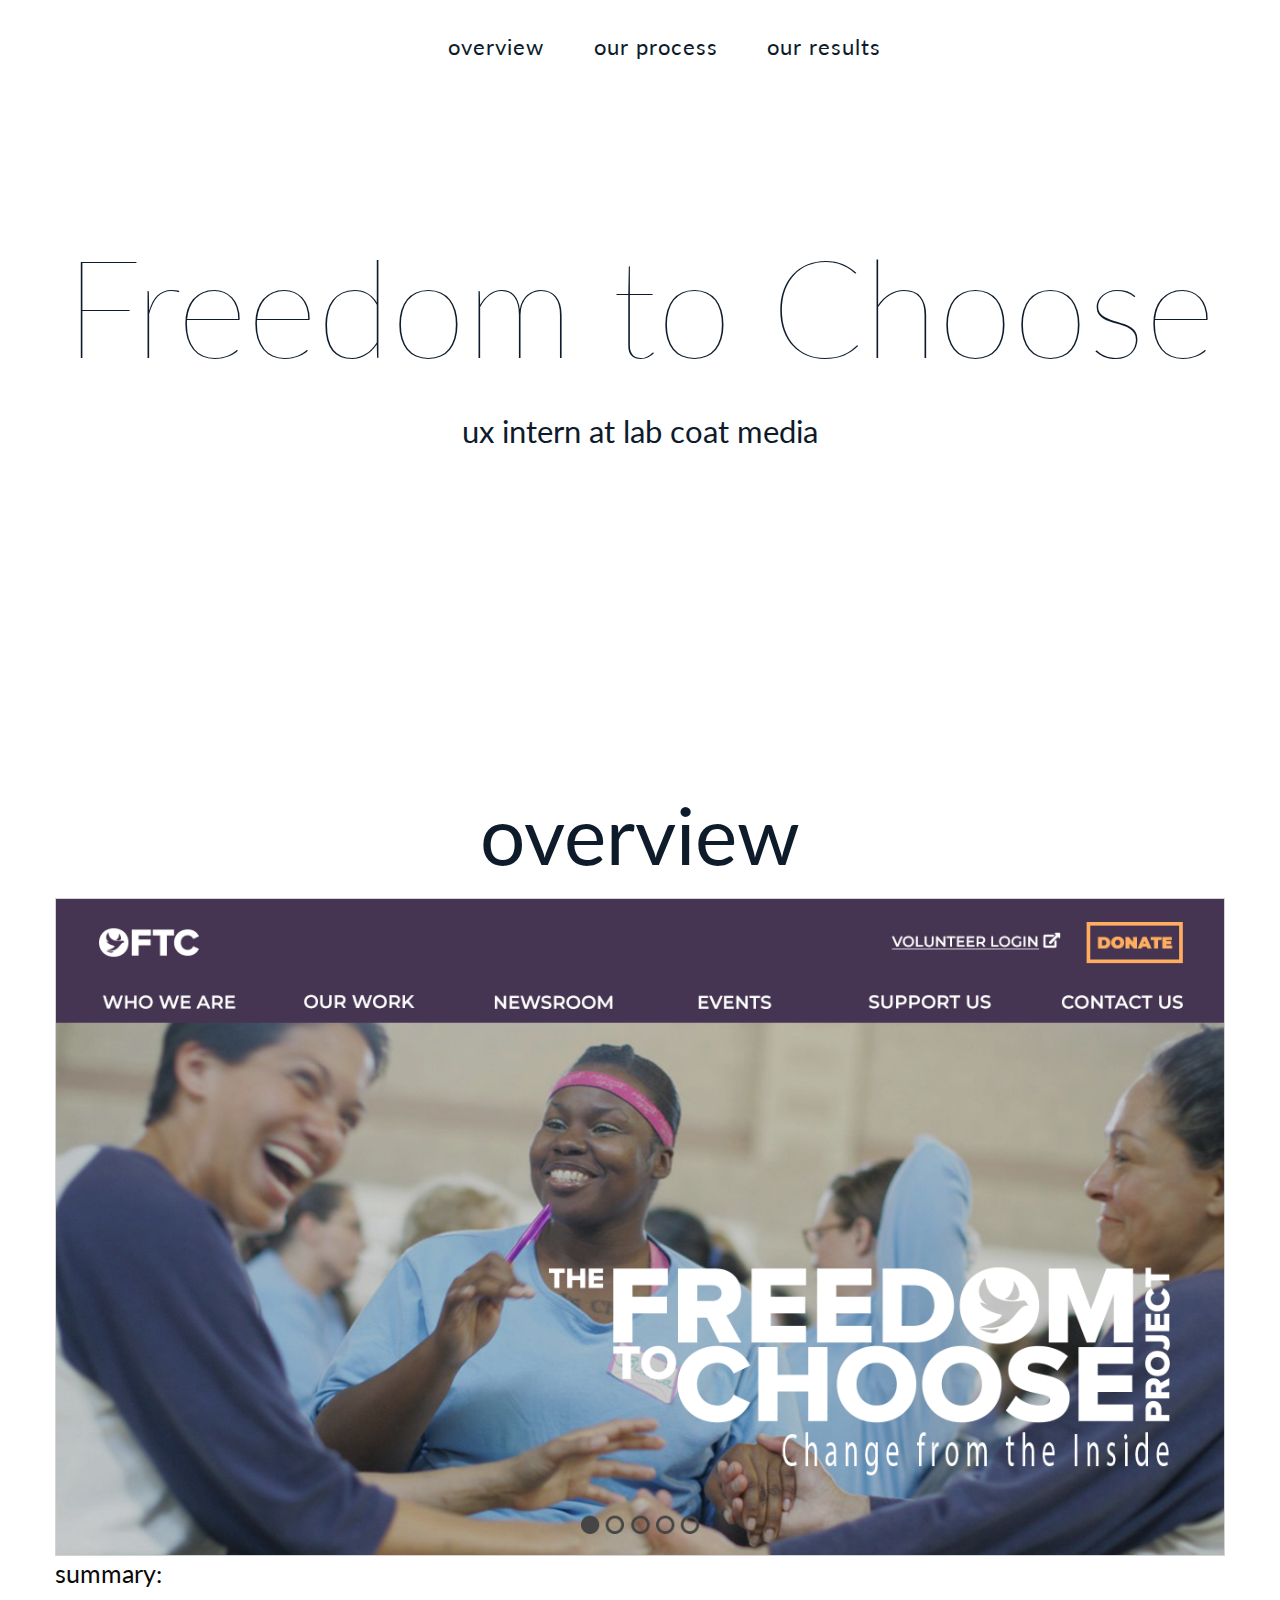
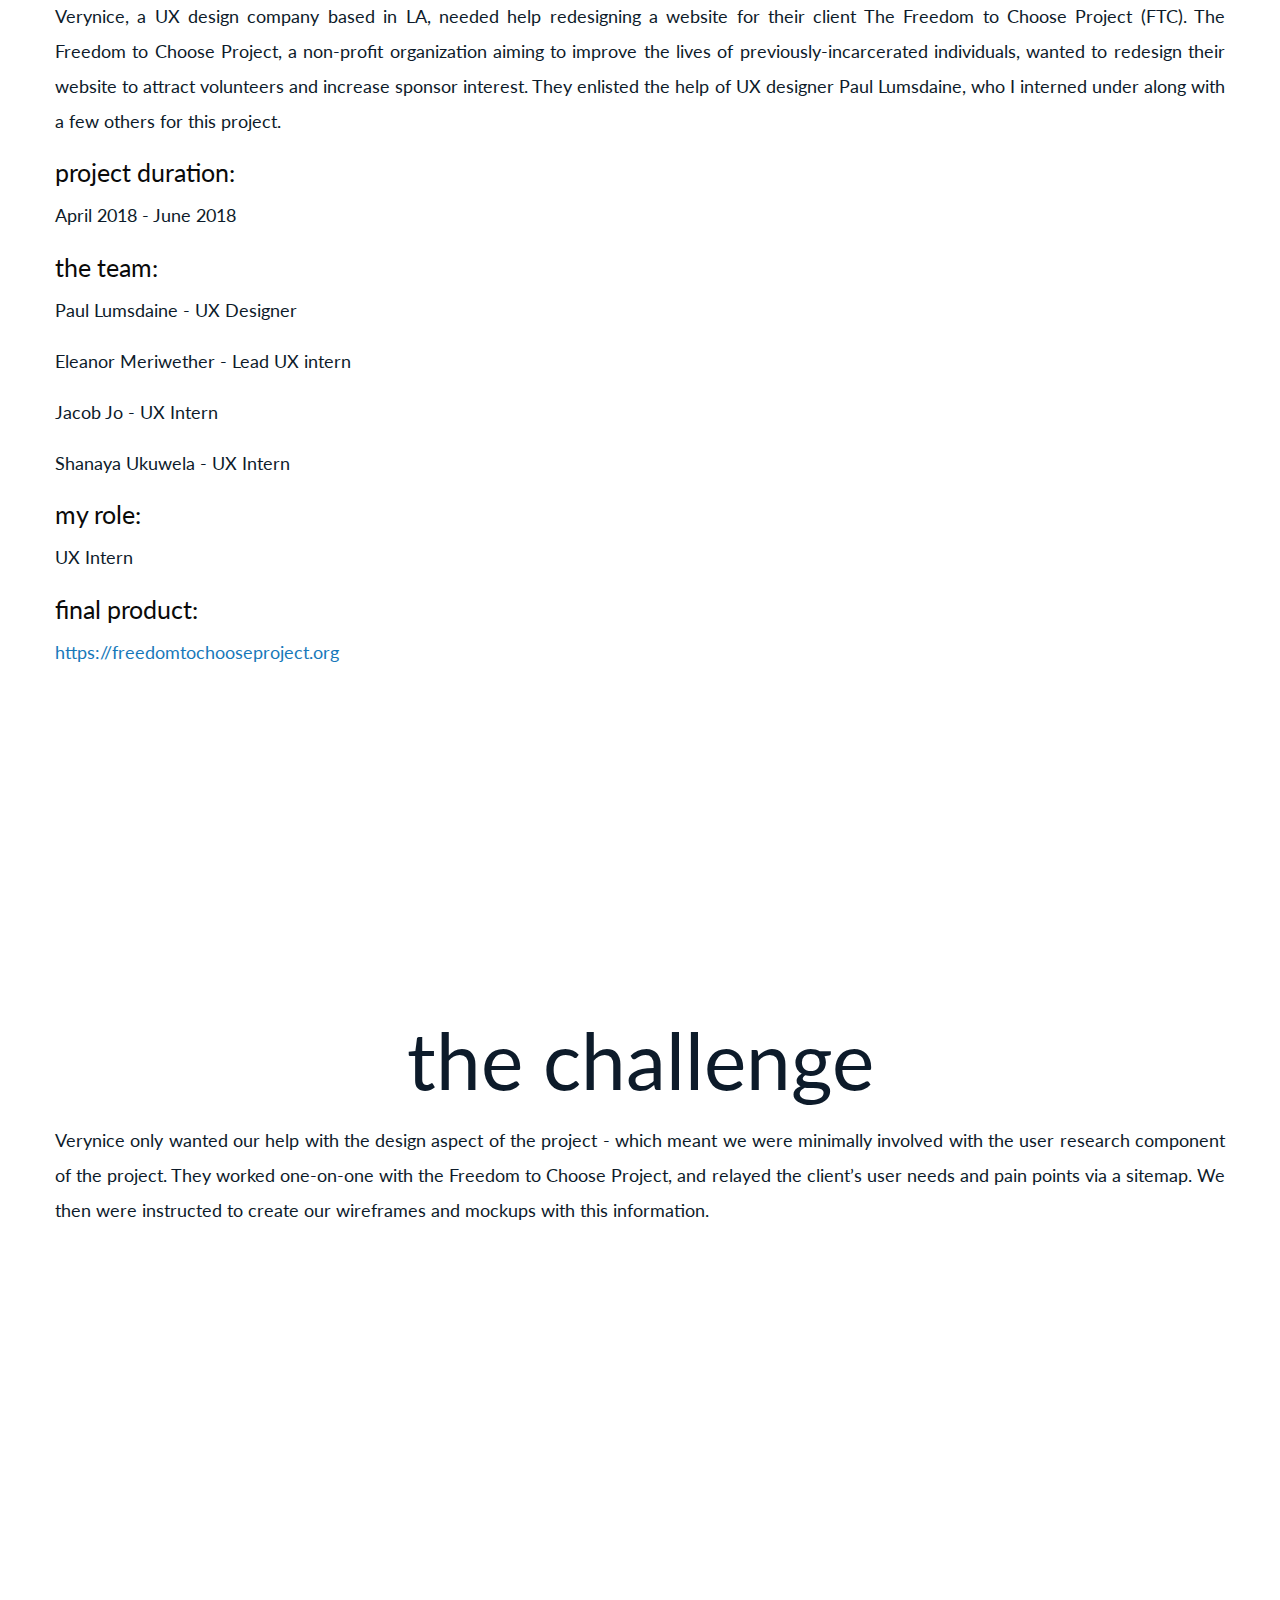
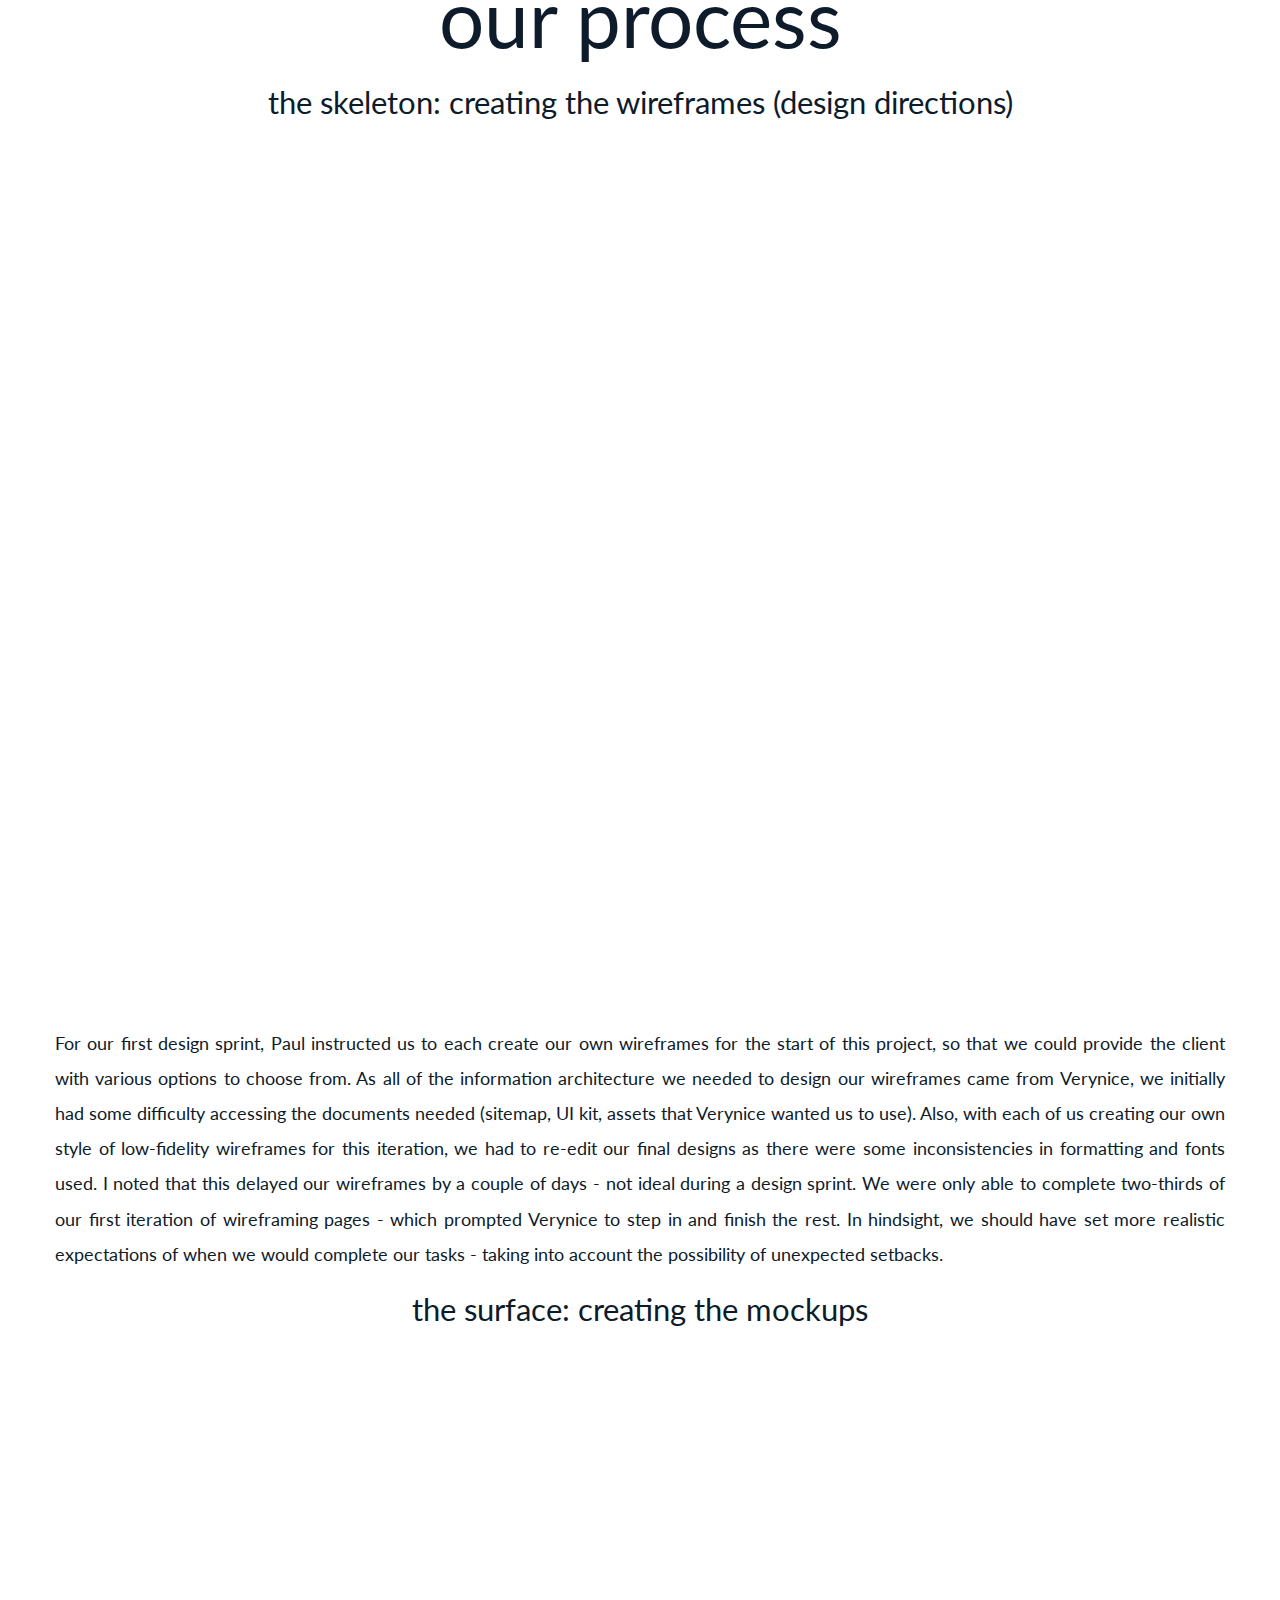
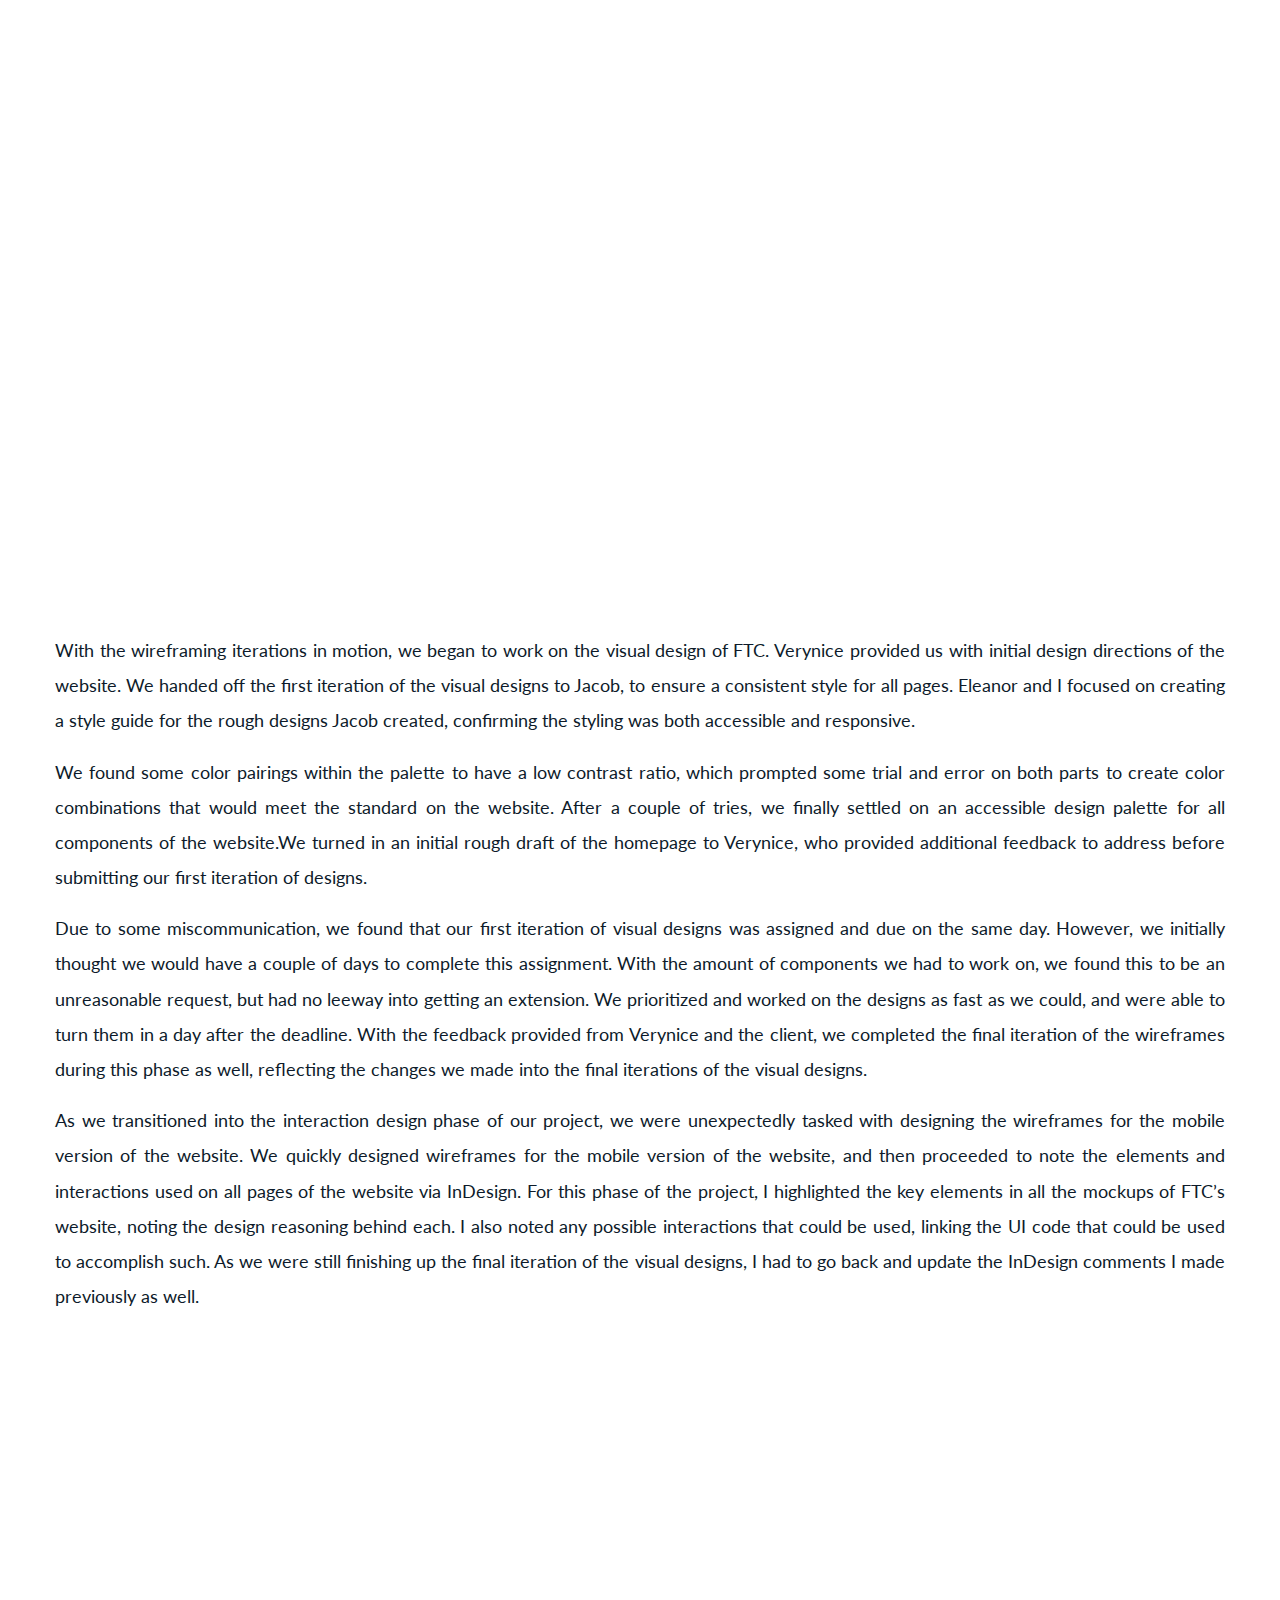
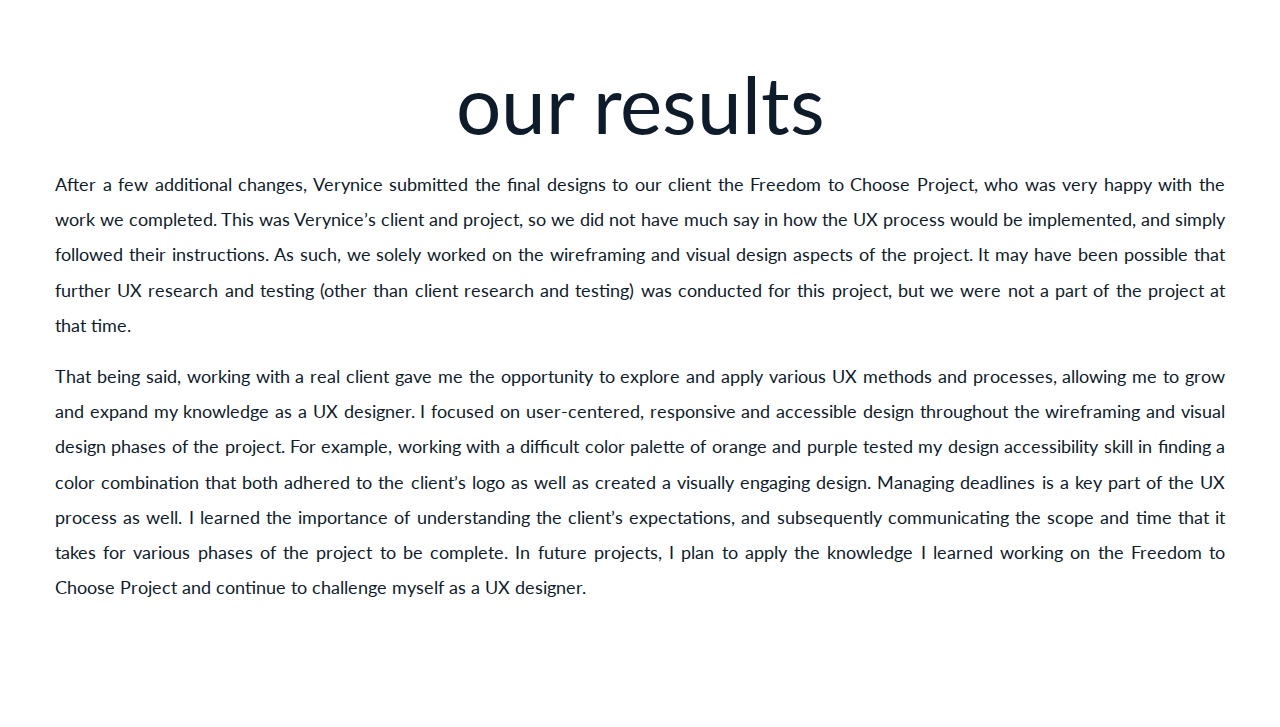
==== commit 7a54a214: "Add files via upload" ====
--- a/ftc.html
+++ b/ftc.html
@@ -13,11 +13,11 @@
         <title>Freedom to Choose - Group Project</title>
     </head>
     
-    <body class="ftc grid-container grid-container-padded grid-x grid-padded-x">
+    <body class="grid-container grid-container-padded">
         <section id="top">
 		  <nav class="cl-effect-3">
 			  <ul>
-                  <li><a href="index.html">Go Back</a></li>
+                  <li><a href="index.html"><i class="fas fa-arrow-left"></i></a></li>
 				  <li><a href="#overview">Overview</a></li>
 				  <li><a href="#our-process">Our Process</a></li>
                   <li><a href="#our-results">Our Results</a></li>
@@ -30,7 +30,7 @@
         </section>
 
         
-        <section id="overview" class="medium">
+        <section id="overview">
             <header><h2 class>Overview</h2></header>
                     <article id="bullets">
                         <img src="img/freedomtochoose/Homepage_Cropped.png" alt="FTC Homepage" class="shadow"/>
@@ -53,7 +53,7 @@
         </section>
         
         
-        <section id="our-process" class="medium">
+        <section id="our-process">
             <header><h2 class>Our Process</h2></header>
                     <article>
                         <h3 class="text-center">The Skeleton: Creating the Wireframes (Design Directions)</h3>
--- a/css/style.css
+++ b/css/style.css
@@ -142,25 +142,24 @@
 
 
 /* Extra small devices (portrait phones, less than 576px) */
-@media (max-width: 575.98px) { 
-    #top h1 { font-size: 3rem; }
-    #top h3 { font-size: 1rem;}
+@media (max-width: 640px) { 
+    h1, h2 { font-size: 2rem; }
+    #top, #overview h3 { font-size: 1rem;}
     nav { font-size: 1rem; }
-
+    
+   
 }
 
 /* Small devices (landscape phones, less than 768px) */
-@media (max-width: 767.98px) { 
-    #top h1 { font-size: 5rem; }
-    #top h3 { font-size: 2rem;}
-    nav { font-size: 1.35rem; }
+@media (min-width: 641px) { 
+    
     
 }
 
 /* Medium devices (tablets, less than 992px) */
 @media (max-width: 991.98px) {
     section { padding-bottom: 3em; padding-left: 1em; padding-right: 1em; }
-    nav { font-size: 1.5rem; }
+   
 }
 
 /* Large devices (desktops, less than 1200px) */
@@ -169,5 +168,8 @@
 
 /* Obscenely Larger Screens */
 @media screen and ( min-width: 1600px ) {
+    h1 { font-size: 14rem; }
+    #top, #overview h3 { font-size: 3rem; }
 	body { font-size: 18px; }
+    section { padding-top: 20em; padding-bottom: 14em; }
 }
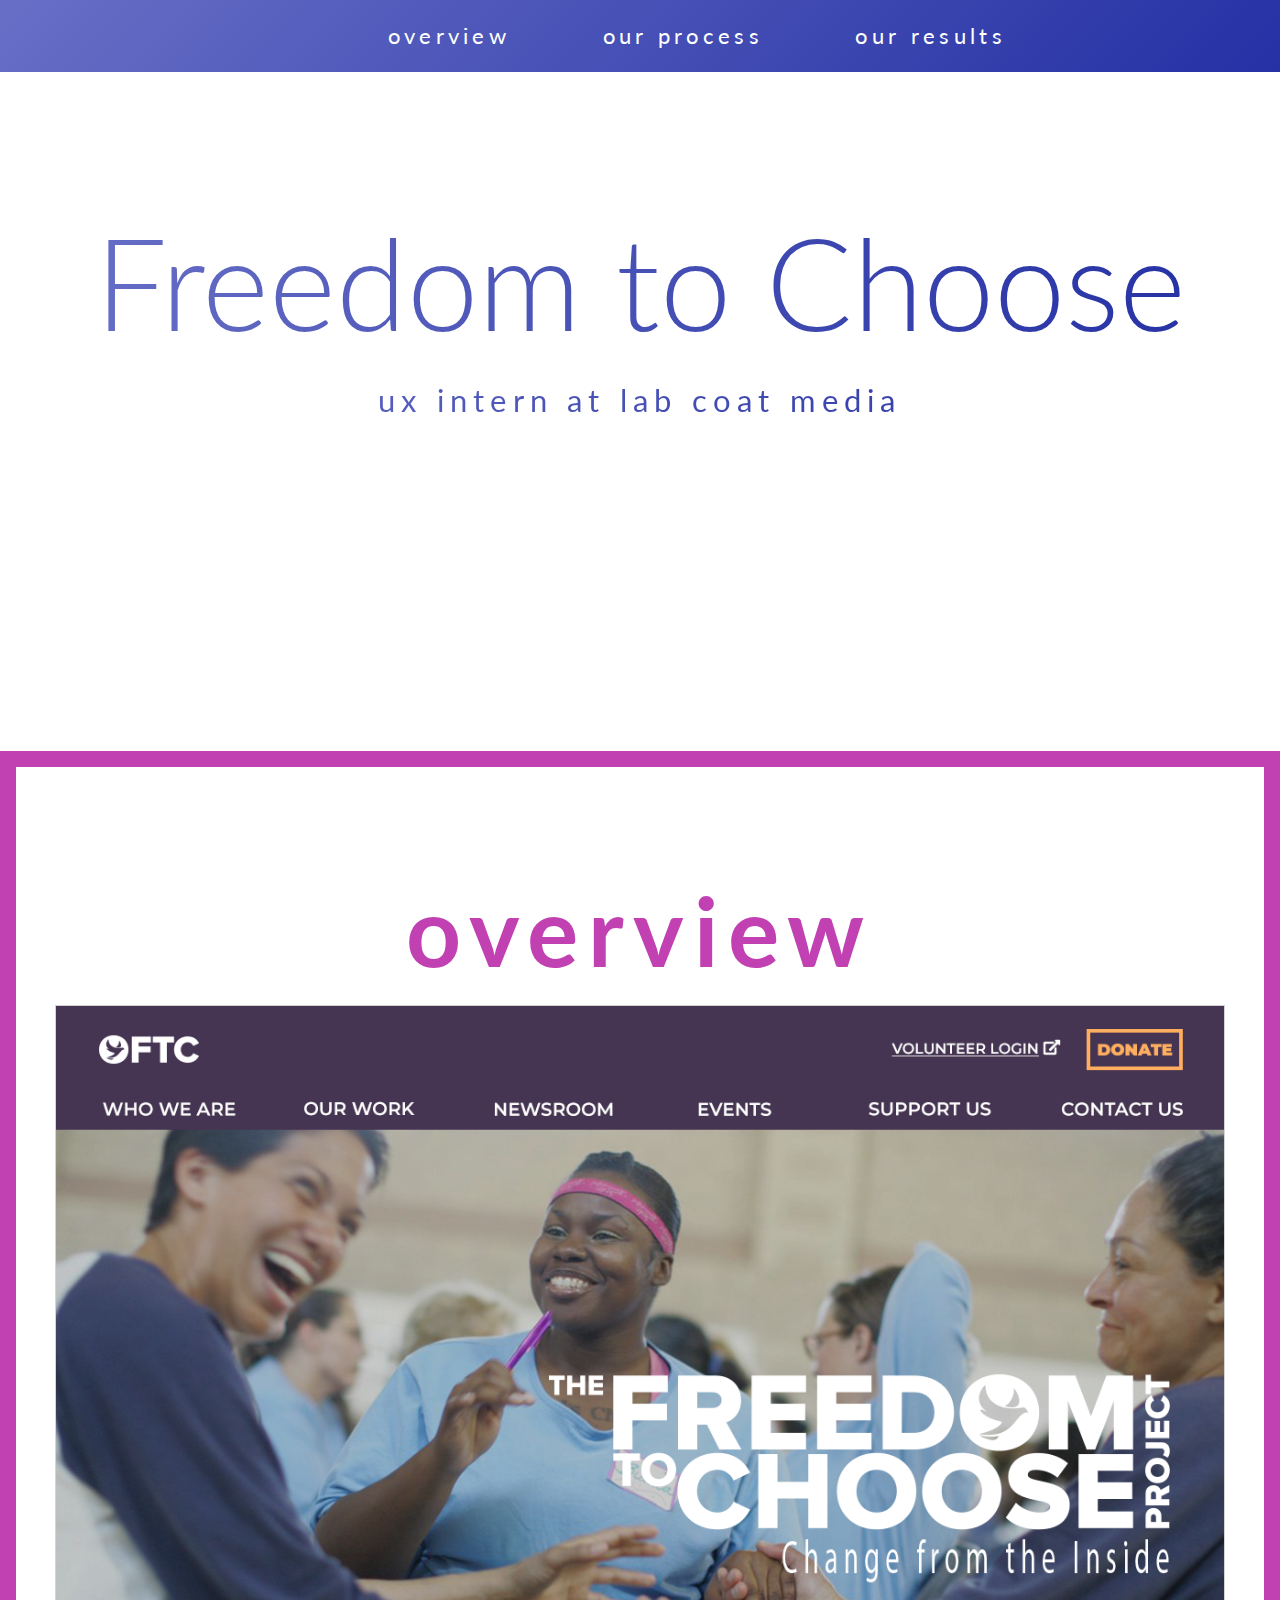
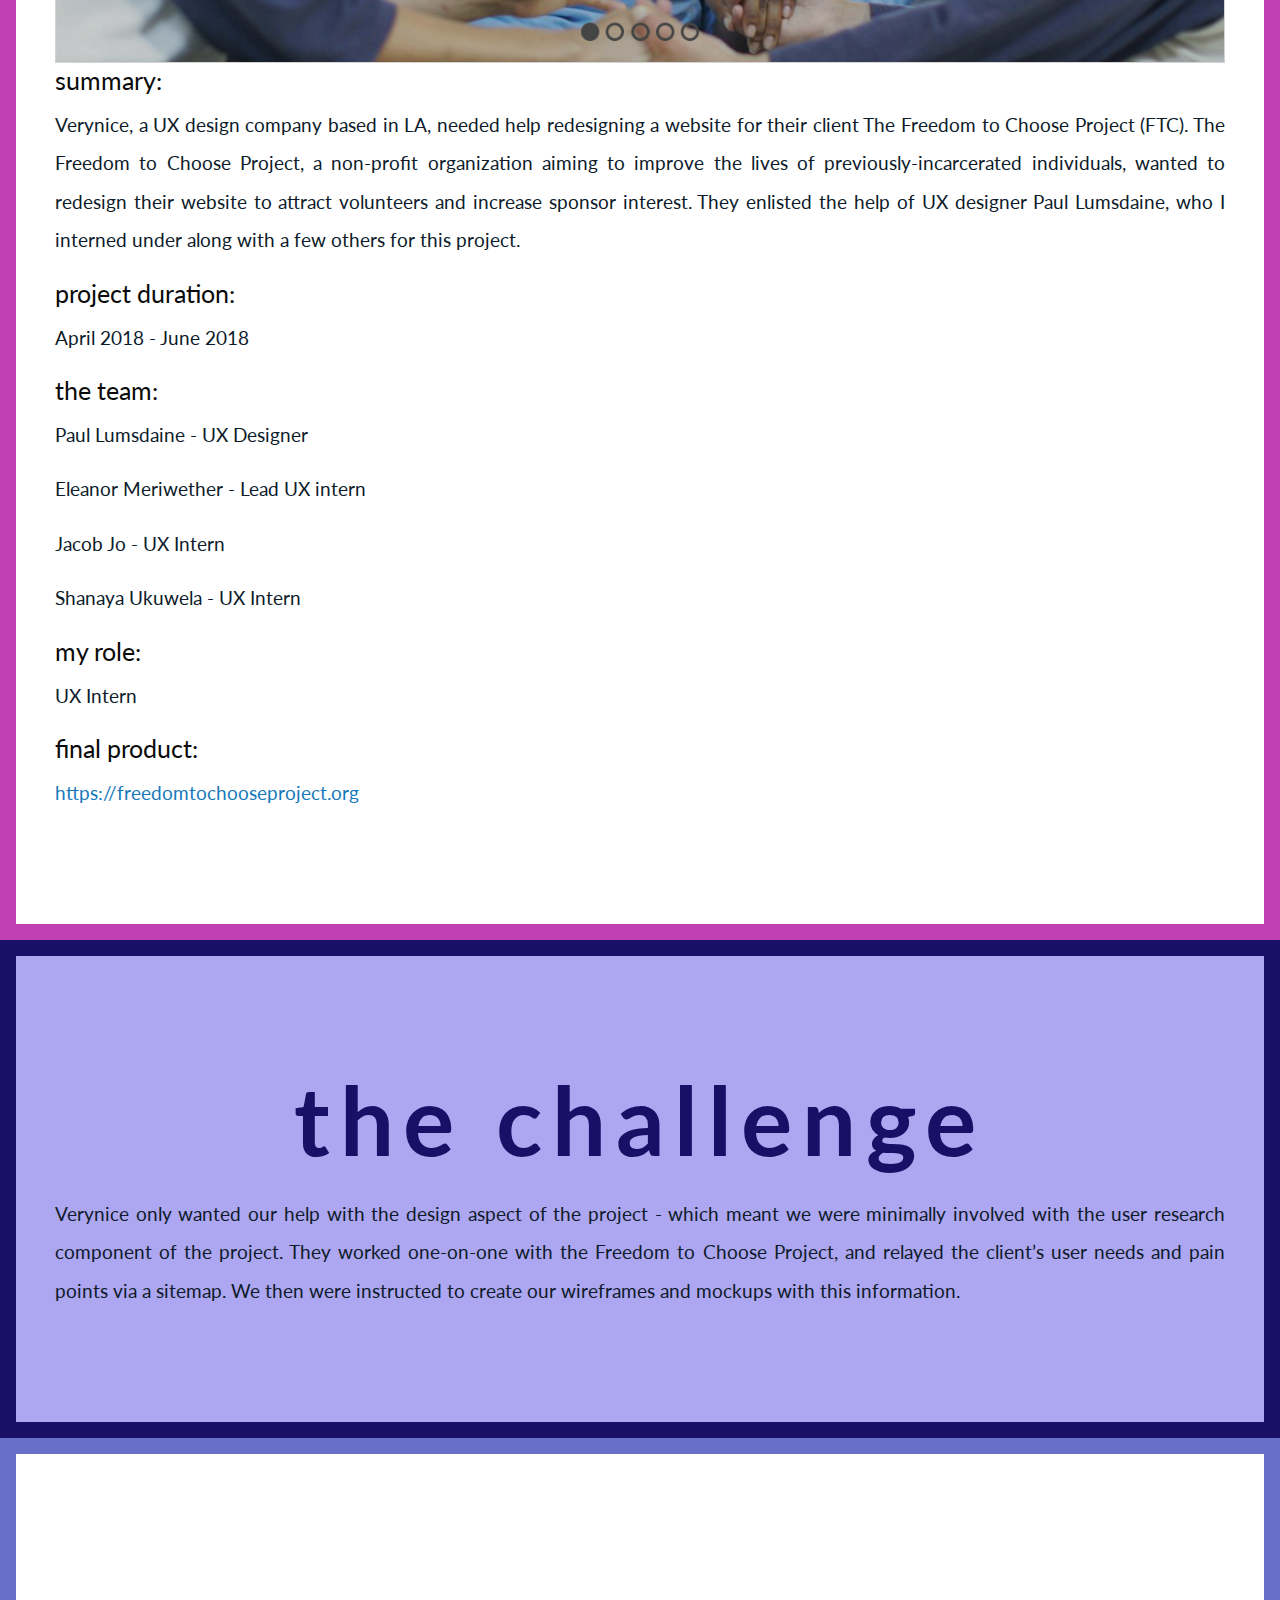
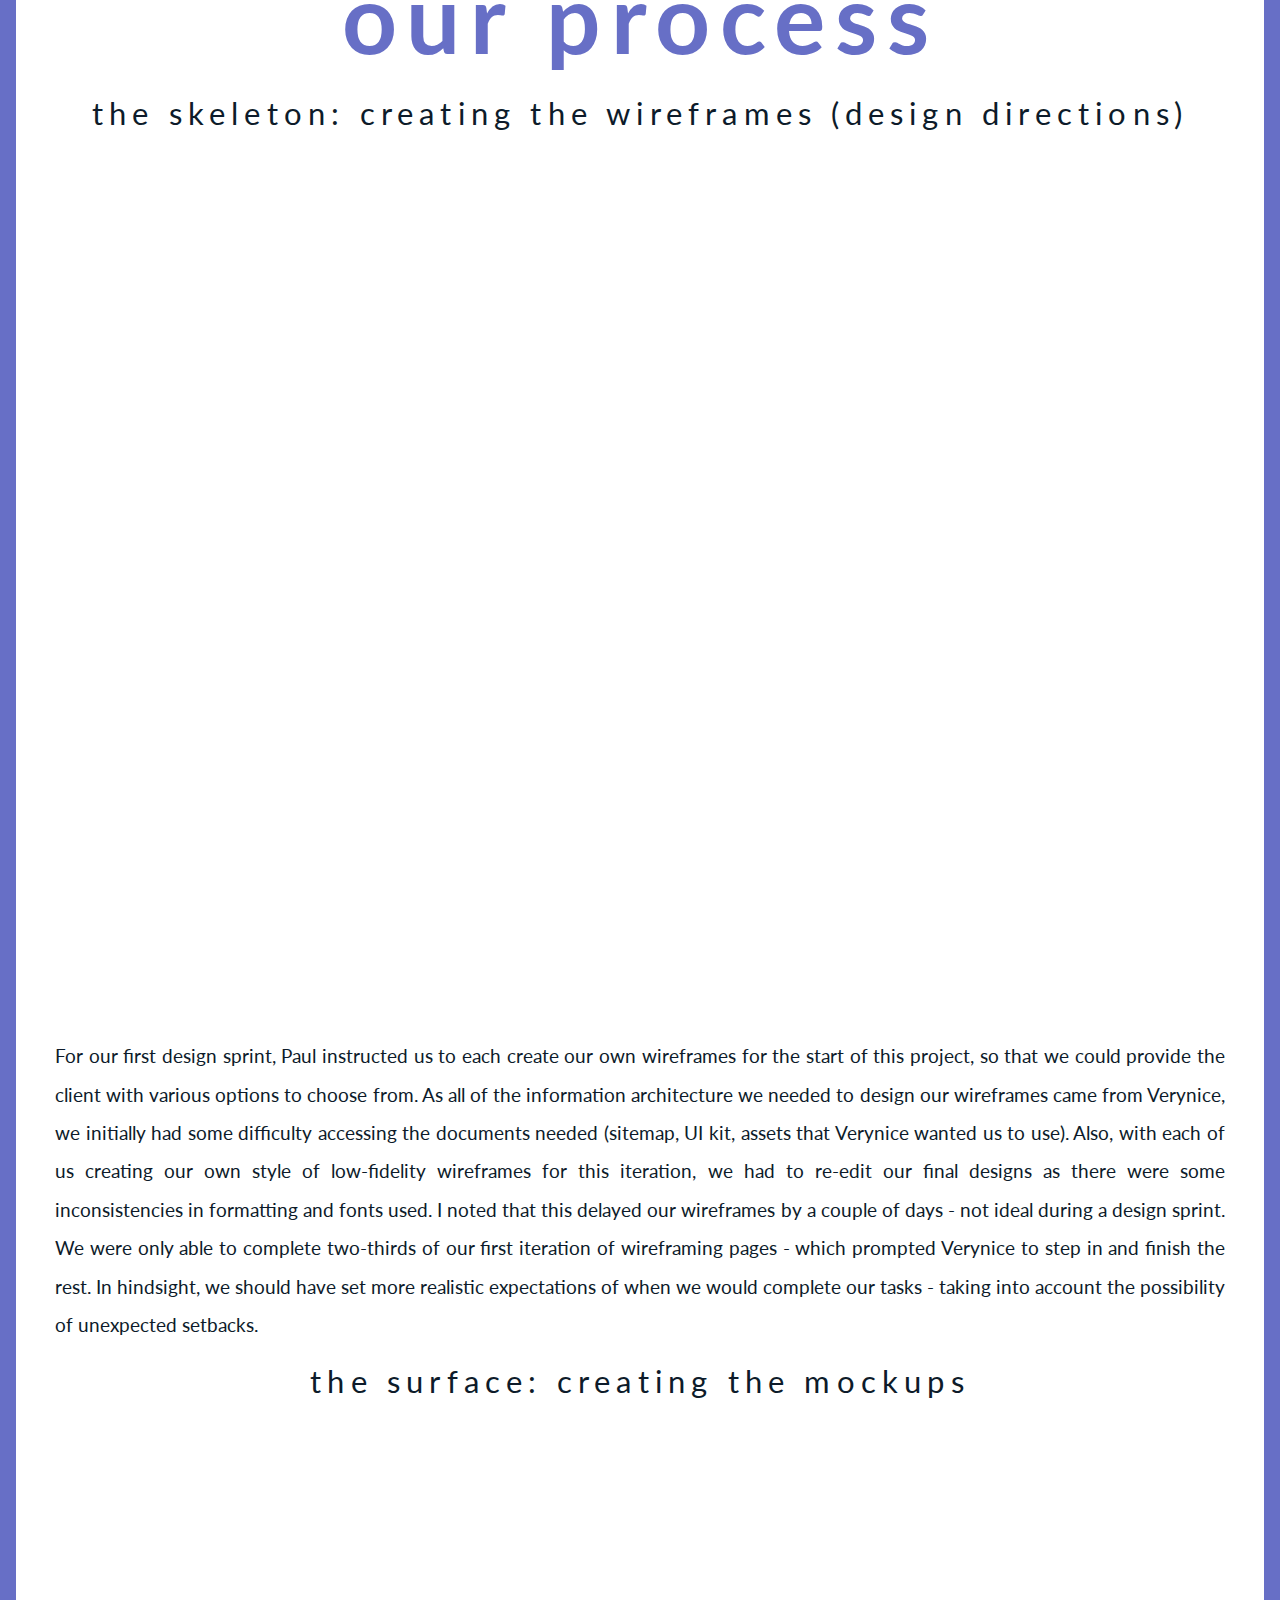
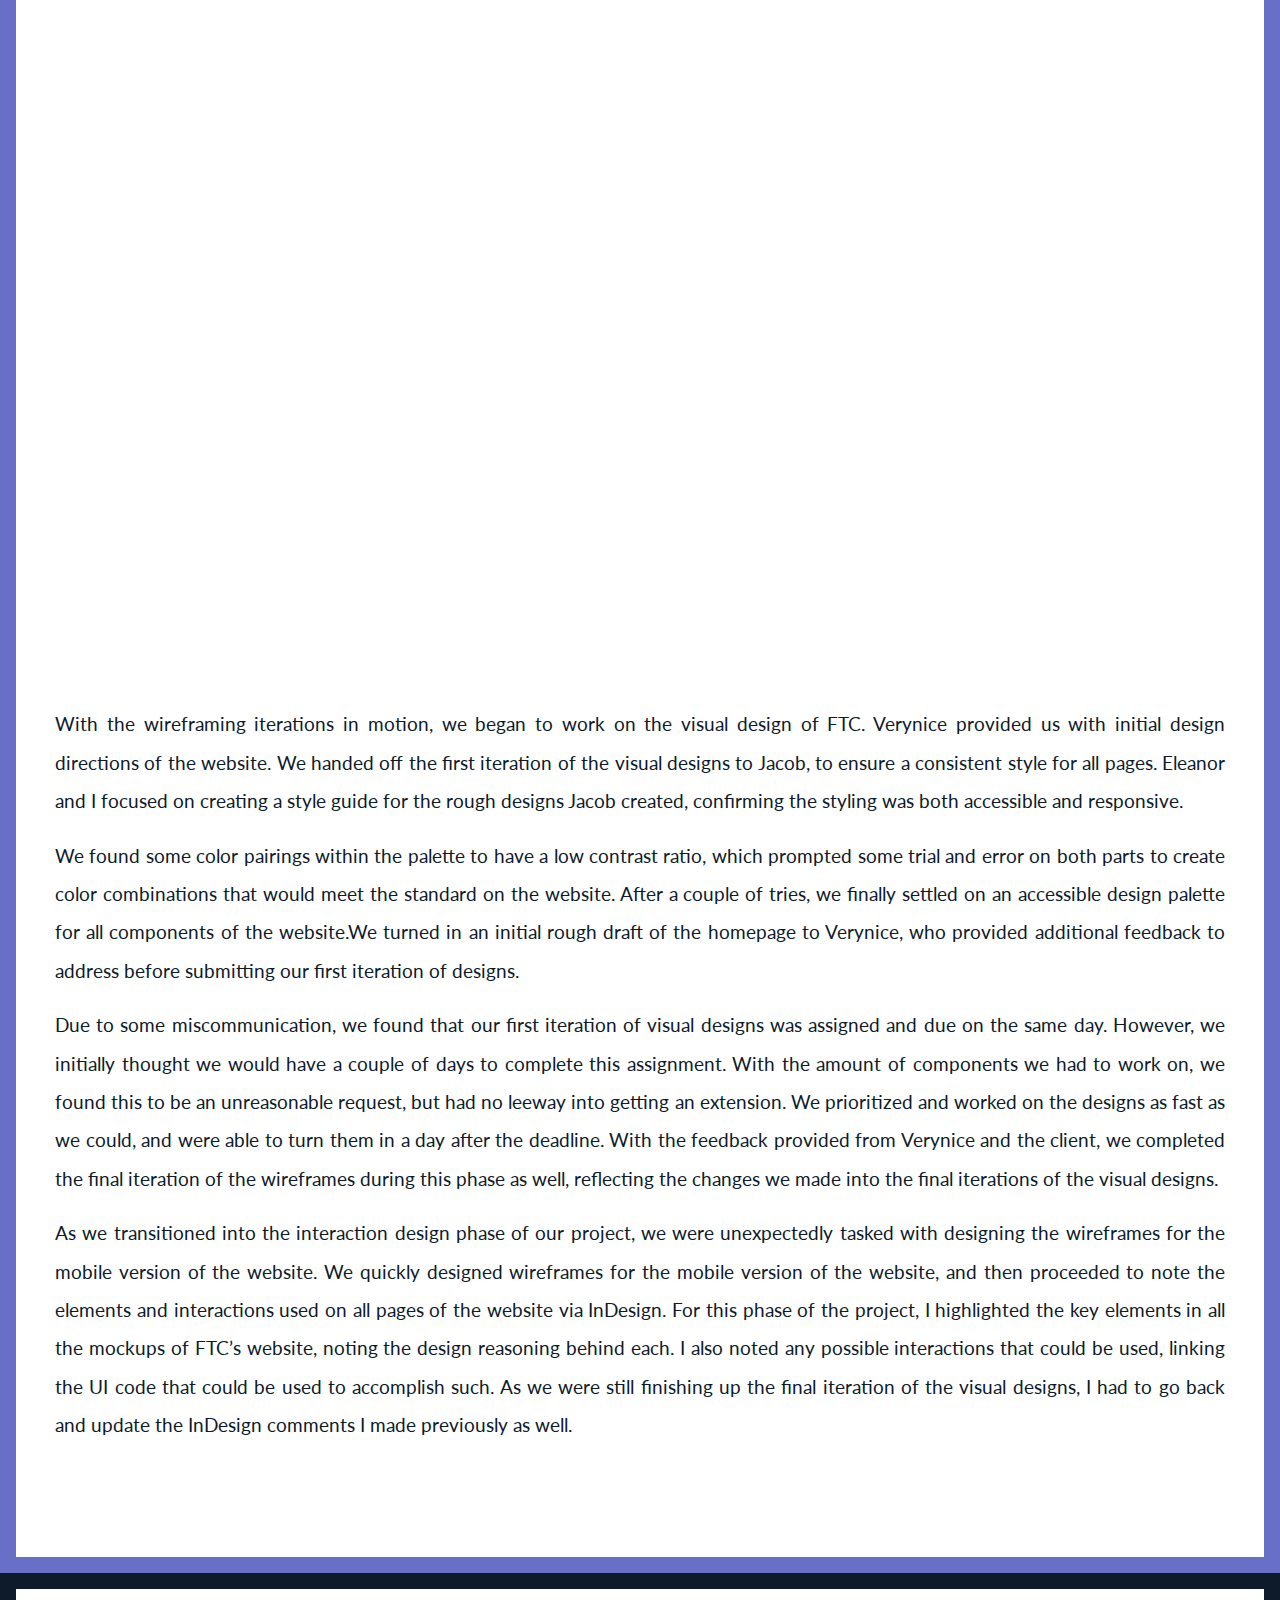
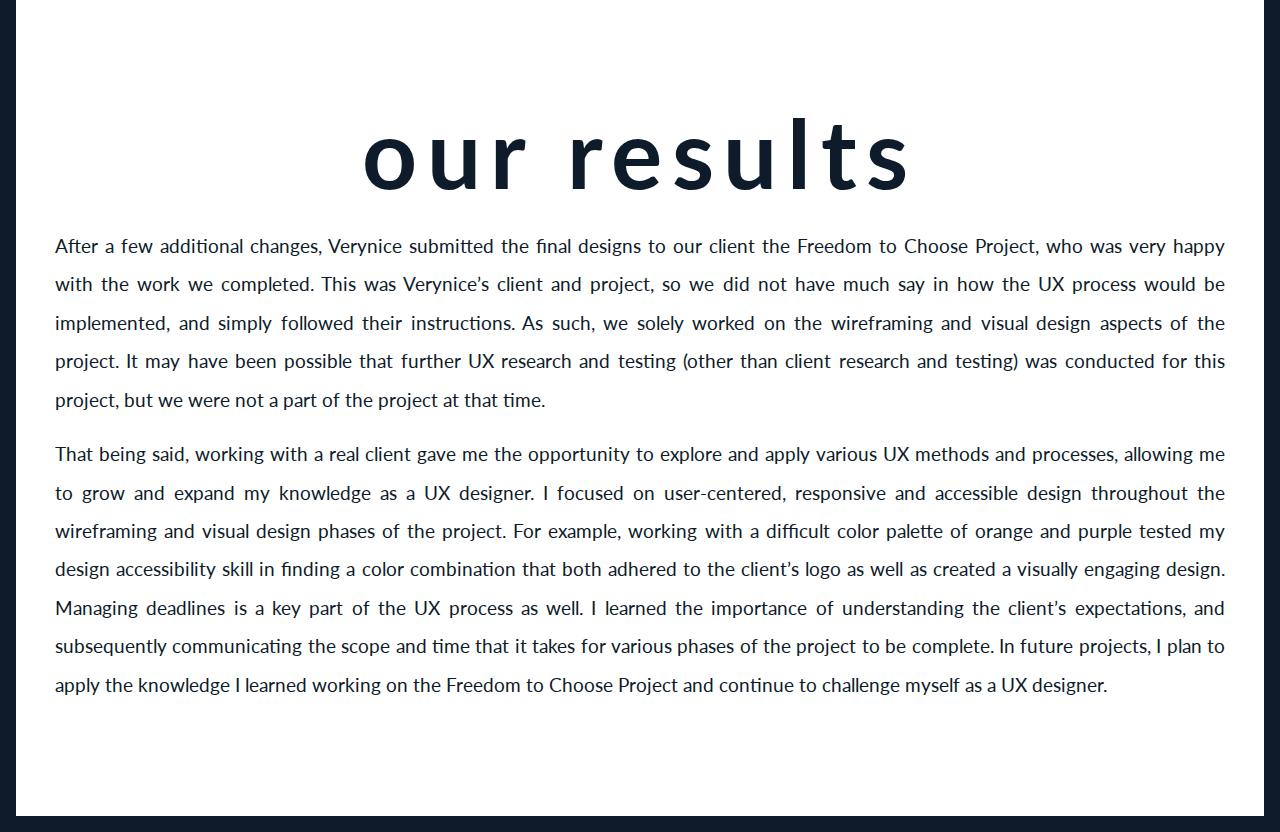
==== commit 5821b088: "Add files via upload" ====
--- a/ftc.html
+++ b/ftc.html
@@ -3,83 +3,99 @@
     <head>
         <meta charset="utf-8">
         <meta http-equiv="x-ua-compatible" content="ie=edge">
-        <link rel="stylesheet" href="css/foundation.css">
-        <link rel="stylesheet" href="css/app.css">
-        <link rel="stylesheet" type="text/css" href="/css/style.css">
-        <link rel="stylesheet" href="https://use.fontawesome.com/releases/v5.5.0/css/all.css" integrity="sha384-B4dIYHKNBt8Bc12p+WXckhzcICo0wtJAoU8YZTY5qE0Id1GSseTk6S+L3BlXeVIU" crossorigin="anonymous">
-        <link href="https://fonts.googleapis.com/css?family=Lato:100, 300, 400, 700" rel="stylesheet">
         <meta name="viewport" content="width=device-width, initial-scale=1.0">
         <meta name="author" content="Shanaya Ukuwela">
+        <link href="https://fonts.googleapis.com/css2?family=Lato:wght@100;300;400;700&family=Marck+Script&display=swap" rel="stylesheet">
+        <link rel="stylesheet" href="css/foundation.css">
+        <link rel="stylesheet" href="css/all.css">
+        <link rel="stylesheet" type="text/css" href="/css/style.css">
         <title>Freedom to Choose - Group Project</title>
     </head>
     
-    <body class="grid-container grid-container-padded">
-        <section id="top">
-		  <nav class="cl-effect-3">
-			  <ul>
-                  <li><a href="index.html"><i class="fas fa-arrow-left"></i></a></li>
-				  <li><a href="#overview">Overview</a></li>
-				  <li><a href="#our-process">Our Process</a></li>
-                  <li><a href="#our-results">Our Results</a></li>
-			  </ul>
-		  </nav>
-            <header>
-			  <h1 class="text-center">Freedom to Choose</h1>
-                <h3 class="text-center">UX Intern at Lab Coat Media</h3>
-            </header>
-        </section>
+    <body>
+        <div class="grid-container grid-container-padded">
+            <section id="top">
+              <nav class="cl-effect-3">
+                  <ul class="gradient-bg">
+                      <li><a href="index.html"><i class="fas fa-arrow-left"></i></a></li>
+                      <li><a href="#overview">Overview</a></li>
+                      <li><a href="#our-process">Our Process</a></li>
+                      <li><a href="#our-results">Our Results</a></li>
+                  </ul>
+              </nav>
+                <header>
+                  <h1 class="text-center colorchange work-h1">Freedom to Choose</h1>
+                    <h3 class="text-center colorchange">UX Intern at Lab Coat Media</h3>
+                </header>
+            </section>
+        </div>
 
+        <div class="pink-border">
+            <div class="grid-container grid-container-padded">
+                <section id="overview">
+                    <header><h2 class="pink-text">Overview</h2></header>
+                            <article id="bullets">
+                                <img src="img/freedomtochoose/Homepage_Cropped.png" alt="FTC Homepage" class="shadow"/>
+                                <h4>SUMMARY: </h4><p>Verynice, a UX design company based in LA, needed help redesigning a website for their client The Freedom to Choose Project (FTC). The Freedom to Choose Project, a non-profit organization aiming to improve the lives of previously-incarcerated individuals, wanted to redesign their website to attract volunteers and increase sponsor interest. They enlisted the help of UX designer Paul Lumsdaine, who I interned under along with a few others for this project.</p>
+                                <h4>Project Duration:</h4><p>April 2018 - June 2018</p>
+                                <h4>The Team: </h4>
+                                <p>Paul Lumsdaine - UX Designer</p>
+                                <p>Eleanor Meriwether - Lead UX intern</p>
+                                <p>Jacob Jo - UX Intern</p>
+                                <p>Shanaya Ukuwela - UX Intern</p>
+                                <h4>My Role:</h4><p>UX Intern</p>
+                                <h4>Final Product: </h4><p><a href="https://freedomtochooseproject.org" target="_blank">https://freedomtochooseproject.org</a></p>
+                            </article>
+                </section>
+            </div>
+        </div>
         
-        <section id="overview">
-            <header><h2 class>Overview</h2></header>
-                    <article id="bullets">
-                        <img src="img/freedomtochoose/Homepage_Cropped.png" alt="FTC Homepage" class="shadow"/>
-                        <h4>SUMMARY: </h4><p>Verynice, a UX design company based in LA, needed help redesigning a website for their client The Freedom to Choose Project (FTC). The Freedom to Choose Project, a non-profit organization aiming to improve the lives of previously-incarcerated individuals, wanted to redesign their website to attract volunteers and increase sponsor interest. They enlisted the help of UX designer Paul Lumsdaine, who I interned under along with a few others for this project.</p>
-                        <h4>Project Duration:</h4><p>April 2018 - June 2018</p>
-                        <h4>The Team: </h4>
-                        <p>Paul Lumsdaine - UX Designer</p>
-                        <p>Eleanor Meriwether - Lead UX intern</p>
-                        <p>Jacob Jo - UX Intern</p>
-                        <p>Shanaya Ukuwela - UX Intern</p>
-                        <h4>My Role:</h4><p>UX Intern</p>
-                        <h4>Final Product: </h4><p><a href="https://freedomtochooseproject.org">https://freedomtochooseproject.org</a></p>
-                    </article>
-        </section>
-        <section id="the challenge">
-            <header><h2>The Challenge</h2></header>
-                    <article>
-                        <p>Verynice only wanted our help with the design aspect of the project - which meant we were minimally involved with the user research component of the project. They worked one-on-one with the Freedom to Choose Project, and relayed the client’s user needs and pain points via a sitemap. We then were instructed to create our wireframes and mockups with this information. </p>
-                    </article>
-        </section>
+        <div class="purple-border purple-bg">
+            <div class="grid-container grid-container-padded">        
+                <section id="the challenge">
+                    <header><h2 class="purple-text">The Challenge</h2></header>
+                            <article>
+                                <p>Verynice only wanted our help with the design aspect of the project - which meant we were minimally involved with the user research component of the project. They worked one-on-one with the Freedom to Choose Project, and relayed the client’s user needs and pain points via a sitemap. We then were instructed to create our wireframes and mockups with this information. </p>
+                            </article>
+                </section>
+            </div>
+        </div>
         
+        <div class="lavender-border">
+            <div class="grid-container grid-container-padded">
+                <section id="our-process">
+                    <header><h2 class="lavender-text">Our Process</h2></header>
+                            <article>
+                                <h3 class="text-center">The Skeleton: Creating the Wireframes (Design Directions)</h3>
+                                <div id="ftc-wireframing" class="medium-6 large-8 large-offset-2 cell float-center">
+                                  <div class="responsive-embed"><iframe src="https://drive.google.com/file/d/10vUj1LyrrZBxwFgcQB5RTdpURfAAISrb/preview" frameBorder="0" width="760" height="480"></iframe></div>
+                                </div>
+                                <p>For our first design sprint, Paul instructed us to each create our own wireframes for the start of this project, so that we could provide the client with various options to choose from. As all of the information architecture we needed to design our wireframes came from Verynice, we initially had some difficulty accessing the documents needed (sitemap, UI kit, assets that Verynice wanted us to use). Also, with each of us creating our own style of low-fidelity wireframes for this iteration, we had to re-edit our final designs as there were some inconsistencies in formatting and fonts used. I noted that this delayed our wireframes by a couple of days - not ideal during a design sprint. We were only able to complete two-thirds of our first iteration of wireframing pages - which prompted Verynice to step in and finish the rest. In hindsight, we should have set more realistic expectations of when we would complete our tasks - taking into account the possibility of unexpected setbacks.</p> 
+
+                                <h3 class="text-center">The Surface: Creating the Mockups</h3> 
+                                <div class="responsive-embed"><iframe src="https://drive.google.com/file/d/1wOe3oGlfPtG9___7zgiykeR5DeWf1i7R/preview" frameBorder="0" width="640" height="480"></iframe></div>
+                                <p>With the wireframing iterations in motion, we began to work on the visual design of FTC. Verynice provided us with initial design directions of the website. We handed off the first iteration of the visual designs to Jacob, to ensure a consistent style for all pages. Eleanor and I focused on creating a style guide for the rough designs Jacob created, confirming the styling was both accessible and responsive. </p>
+
+                                <p>We found some color pairings within the palette to have a low contrast ratio, which prompted some trial and error on both parts to create color combinations that would meet the standard on the website. After a couple of tries, we finally settled on an accessible design palette for all components of the website.We turned in an initial rough draft of the homepage to Verynice, who provided additional feedback to address before submitting our first iteration of designs.</p>
+
+                                <p>Due to some miscommunication, we found that our first iteration of visual designs was assigned and due on the same day. However, we initially thought we would have a couple of days to complete this assignment. With the amount of components we had to work on, we found this to be an unreasonable request, but had no leeway into getting an extension. We prioritized and worked on the designs as fast as we could, and were able to turn them in a day after the deadline. With the feedback provided from Verynice and the client, we completed the final iteration of the wireframes during this phase as well, reflecting the changes we made into the final iterations of the visual designs.</p>
+
+                                <p>As we transitioned into the interaction design phase of our project, we were unexpectedly tasked with designing the wireframes for the mobile version of the website. We quickly designed wireframes for the mobile version of the website, and then proceeded to note the elements and interactions used on all pages of the website via InDesign. For this phase of the project, I highlighted the key elements in all the mockups of FTC’s website, noting the design reasoning behind each. I also noted any possible interactions that could be used, linking the UI code that could be used to accomplish such. As we were still finishing up the final iteration of the visual designs, I had to go back and update the InDesign comments I made previously as well.</p>
+                            </article>
+                </section>
+            </div>
+        </div>
         
-        <section id="our-process">
-            <header><h2 class>Our Process</h2></header>
-                    <article>
-                        <h3 class="text-center">The Skeleton: Creating the Wireframes (Design Directions)</h3>
-                        <div id="ftc-wireframing" class="medium-6 large-8 large-offset-2 cell float-center">
-                          <div class="responsive-embed"><iframe src="https://drive.google.com/file/d/10vUj1LyrrZBxwFgcQB5RTdpURfAAISrb/preview" frameBorder="0" width="760" height="480"></iframe></div>
-                        </div>
-                        <p>For our first design sprint, Paul instructed us to each create our own wireframes for the start of this project, so that we could provide the client with various options to choose from. As all of the information architecture we needed to design our wireframes came from Verynice, we initially had some difficulty accessing the documents needed (sitemap, UI kit, assets that Verynice wanted us to use). Also, with each of us creating our own style of low-fidelity wireframes for this iteration, we had to re-edit our final designs as there were some inconsistencies in formatting and fonts used. I noted that this delayed our wireframes by a couple of days - not ideal during a design sprint. We were only able to complete two-thirds of our first iteration of wireframing pages - which prompted Verynice to step in and finish the rest. In hindsight, we should have set more realistic expectations of when we would complete our tasks - taking into account the possibility of unexpected setbacks.</p> 
-                        
-                        <h3 class="text-center">The Surface: Creating the Mockups</h3> 
-                        <div class="responsive-embed"><iframe src="https://drive.google.com/file/d/1wOe3oGlfPtG9___7zgiykeR5DeWf1i7R/preview" frameBorder="0" width="640" height="480"></iframe></div>
-                        <p>With the wireframing iterations in motion, we began to work on the visual design of FTC. Verynice provided us with initial design directions of the website. We handed off the first iteration of the visual designs to Jacob, to ensure a consistent style for all pages. Eleanor and I focused on creating a style guide for the rough designs Jacob created, confirming the styling was both accessible and responsive. </p>
-                        
-                        <p>We found some color pairings within the palette to have a low contrast ratio, which prompted some trial and error on both parts to create color combinations that would meet the standard on the website. After a couple of tries, we finally settled on an accessible design palette for all components of the website.We turned in an initial rough draft of the homepage to Verynice, who provided additional feedback to address before submitting our first iteration of designs.</p>
-                       
-                        <p>Due to some miscommunication, we found that our first iteration of visual designs was assigned and due on the same day. However, we initially thought we would have a couple of days to complete this assignment. With the amount of components we had to work on, we found this to be an unreasonable request, but had no leeway into getting an extension. We prioritized and worked on the designs as fast as we could, and were able to turn them in a day after the deadline. With the feedback provided from Verynice and the client, we completed the final iteration of the wireframes during this phase as well, reflecting the changes we made into the final iterations of the visual designs.</p>
-                        
-                        <p>As we transitioned into the interaction design phase of our project, we were unexpectedly tasked with designing the wireframes for the mobile version of the website. We quickly designed wireframes for the mobile version of the website, and then proceeded to note the elements and interactions used on all pages of the website via InDesign. For this phase of the project, I highlighted the key elements in all the mockups of FTC’s website, noting the design reasoning behind each. I also noted any possible interactions that could be used, linking the UI code that could be used to accomplish such. As we were still finishing up the final iteration of the visual designs, I had to go back and update the InDesign comments I made previously as well.</p>
-                    </article>
-        </section>
-        
-        <section id="our-results">
-            <header><h2>Our Results</h2></header>
-                    <p>After a few additional changes, Verynice submitted the final designs to our client the Freedom to Choose Project, who was very happy with the work we completed. This was Verynice’s client and project, so we did not have much say in how the UX process would be implemented, and simply followed their instructions. As such, we solely worked on the wireframing and visual design aspects of the project. It may have been possible that further UX research and testing (other than client research and testing) was conducted for this project, but we were not a part of the project at that time. </p>
-                    <p>That being said, working with a real client gave me the opportunity to explore and apply various UX methods and processes, allowing me to grow and expand my knowledge as a UX designer. I focused on user-centered, responsive and accessible design throughout the wireframing and visual design phases of the project. For example, working with a difficult color palette of orange and purple tested my design accessibility skill in finding a color combination that both adhered to the client’s logo as well as created a visually engaging design. Managing deadlines is a key part of the UX process as well. I learned the importance of understanding the client’s expectations, and subsequently communicating the scope and time that it takes for various phases of the project to be complete. In future projects, I plan to apply the knowledge I learned working on the Freedom to Choose Project and continue to challenge myself as a UX designer.
-                    </p>
-        </section>
+        <div class="black-border">
+            <div class="grid-container grid-container-padded">
+                <section id="our-results">
+                    <header><h2>Our Results</h2></header>
+                            <p>After a few additional changes, Verynice submitted the final designs to our client the Freedom to Choose Project, who was very happy with the work we completed. This was Verynice’s client and project, so we did not have much say in how the UX process would be implemented, and simply followed their instructions. As such, we solely worked on the wireframing and visual design aspects of the project. It may have been possible that further UX research and testing (other than client research and testing) was conducted for this project, but we were not a part of the project at that time. </p>
+                            <p>That being said, working with a real client gave me the opportunity to explore and apply various UX methods and processes, allowing me to grow and expand my knowledge as a UX designer. I focused on user-centered, responsive and accessible design throughout the wireframing and visual design phases of the project. For example, working with a difficult color palette of orange and purple tested my design accessibility skill in finding a color combination that both adhered to the client’s logo as well as created a visually engaging design. Managing deadlines is a key part of the UX process as well. I learned the importance of understanding the client’s expectations, and subsequently communicating the scope and time that it takes for various phases of the project to be complete. In future projects, I plan to apply the knowledge I learned working on the Freedom to Choose Project and continue to challenge myself as a UX designer.
+                            </p>
+                </section>
+            </div>
+        </div>
         
         <!--code taken from Scroll function @ ucipaul.bitbucket.io/schedule.html -->	
         <script src="https://code.jquery.com/jquery-1.11.3.min.js"></script>
--- a/css/style.css
+++ b/css/style.css
@@ -1,19 +1,79 @@
 /* @Typography */
-body { font-family: 'Lato', serif; font-size: 1.1rem; font-weight: 400; background-color: white; }
-p { color: #0D1B2A; line-height: 2; text-align: justify; }
-
-h1, h2, h3, nav { color: #0D1B2A; text-align: center; }
-h1 { font-family: 'Lato', serif; font-size: 8.5rem; font-weight: 100; }
-h3 { font-family: 'Lato', serif; text-transform: lowercase; }
-h2 { font-family: 'Lato', serif; font-size: 5rem; text-transform: lowercase; }
+body { font-family: 'Lato', serif; font-weight: 400; background-color: white; }
+p { color: #0D1B2A; line-height: 2; text-align: justify; font-size: 1.2rem; }
+
+h1, h2, h3, nav { text-align: center; }
+h1 { font-family: 'Marck Script', cursive; font-size: 10rem; font-weight: 300; }
+h3 { font-family: 'Lato', serif; text-transform: lowercase; letter-spacing: 0.2em; }
+h2 { font-family: 'Lato', serif; font-size: 6rem; text-transform: lowercase; letter-spacing: 0.1em; font-weight: 700; }
 h4 { font-family: 'Lato', serif; text-transform: lowercase; }
 nav { font-family: 'Lato', serif; font-size: 1.35rem; }
 
+.white-text { color: #fff; }
+.pink-text { color: #C141B2; }
+.lavender-text { color: #676FC6; }
+.purple-text { color: #181066; }
+
+.work-h1 { font-family: 'Lato', serif; font-size: 8rem; }
+
+.highlight-large-text{ font-family: 'Lato', serif; font-size: 2rem; }
+.highlight-lavender { background: linear-gradient(180deg,rgba(193,65,178,0) 50%, #676FC6 50%); }
+
 figcaption { font-style: italic; padding-bottom: 1em; color: #696969; }
 
+#contact i { font-size: 3rem; }
+
+h2, h3 { color: #0D1B2A; }
+
+.colorchange{
+			background: -webkit-linear-gradient(90deg, #C141B2, #181066, #0F1C99, #676FC6);
+			background: -o-linear-gradient(135deg, #C141B2, #181066, #0F1C99, #676FC6);
+			background: linear-gradient(-45deg, #C141B2, #181066, #0F1C99, #676FC6);
+			-webkit-background-clip: text;
+			-webkit-text-fill-color: transparent;
+			
+			background-size: 400% 4%;
+			-webkit-animation: textcolorchange 15s linear infinite;
+			        animation: textcolorchange 15s linear infinite;
+		}
+		@-webkit-keyframes textcolorchange{
+			0%{
+				background-position: 0% 50%;
+			}
+			25%{
+				background-position: 50% 50%;
+			}
+			50%{
+				background-position: 100% 50%;
+			}
+			75%{
+				background-position: 75% 50%;
+			}
+			100%{
+				background-position: 0% 50%;
+			}
+		}
+		@keyframes textcolorchange{
+			0%{
+				background-position: 0% 50%;
+			}
+			25%{
+				background-position: 50% 50%;
+			}
+			50%{
+				background-position: 100% 50%;
+			}
+			75%{
+				background-position: 75% 50%;
+			}
+			100%{
+				background-position: 0% 50%;
+			}
+		}
+
 
 /*Index*/
-#work h3 { font-size: 2.5rem; }
+#work h3 { font-size: 2rem; }
 
 
 h2 {
@@ -32,16 +92,16 @@
 	position: relative;
 	display: inline-block;
 	outline: none;
-	color: #0D1B2A;
+	color: #fff;
 	text-decoration: none;
 	text-transform: lowercase;
-	letter-spacing: 1px;
+	letter-spacing: 0.2em;
     text-shadow: 0 0 1px rgba(255, 255, 255, 0);
 }
 
 nav a:hover,
 nav a:focus {
-    color: #0D1B2A;
+    color: #fff;
 	outline: none;
 }
 
@@ -57,7 +117,7 @@
 	left: 0;
 	width: 100%;
 	height: 4px;
-	background: rgba(240, 248, 255, 1);
+	background: rgba(193, 65, 178, 1);
 	content: '';
 	opacity: 0;
 	-webkit-transition: opacity 0.3s, -webkit-transform 0.3s;
@@ -77,16 +137,71 @@
 }
 
 
-
 /* @Layout */
 
 
 /*Standard*/
-nav ul { background-color: white; list-style-type: none; padding-left: 0 em; position: fixed; margin: 0; top: 0em; left: 1em; right: 1em; }
-nav ul li { padding: 1em; display: inline-block;  }
-
-
-section { padding-top: 12em; padding-bottom: 6em; }
+
+
+
+.gradient-bg {
+	background: linear-gradient(-45deg, #C141B2, #181066, #0F1C99, #676FC6);
+	background-size: 400% 400%;
+	animation: gradient 15s ease infinite;
+}
+
+@keyframes gradient {
+	0% {
+		background-position: 0% 50%;
+	}
+	50% {
+		background-position: 100% 50%;
+	}
+	100% {
+		background-position: 0% 50%;
+	}
+}
+
+.black-bg {
+    background-color: #0D1B2A; 
+}
+
+.light-purple-bg {
+    background-color: #EAEDFD;
+}
+
+.purple-bg {
+    background-color: #ada6f1;
+}
+
+.pink-border {
+    border: 1em solid #C141B2;
+    border-left: 1em solid #C141B2; 
+}
+
+.lavender-border {
+    border: 1em solid #676FC6;
+    border-left: 1em solid #676FC6;
+}
+
+.purple-border {
+    border: 1em solid #181066;
+    border-left: 1em solid #181066;
+}
+
+.black-border {
+    border: 1em solid #0D1B2A;
+    border-left: 1em solid #0D1B2A;
+}
+
+#top { padding-top: 12em; padding-bottom: 20em; }
+
+nav ul { list-style-type: none; position: absolute; margin: 0; top: 0em; left: 0em; right: 0em; }
+nav ul li { padding: 0.5em 2em; display: inline-block;  }
+
+
+section { padding-top: 6em; padding-bottom: 6em; }
+
 
 img { border: 1px solid #d3d3d3; }
 
@@ -109,24 +224,23 @@
 -ms-transform:rotate(0deg);
 } 
 
-#top section h1 { padding-top 6em; }
-
-.workcard { background: #ffffff; border: solid 1px #f0f8ff; padding: 1em 1.5em; }
+#top h1 { padding-top 6em; }
+
+.card { background-size: cover; border: solid 4px #C141B2; padding: 0.25em; width: 580px; height: 330px; }
+.card h3 { letter-spacing: rem; }
 
 /* animation by madebypaul.com */
-.workcard:hover { font-weight: 400; letter-spacing: 0.75px; background: #fff; border: solid 4px #f0f8ff; -webkit-transition: all .5s ease-in-out; -moz-transition: all .5s ease-in-out; -ms-transition: all .5s ease-in-out; -o-transition: all .5s ease-in-out; transition: all .5s ease-in-out; }
-#contact a:hover { color: #0D1B2A; letter-spacing: 0.75px; background: #fff; border: solid 2px #f0f8ff; -webkit-transition: all .5s ease-in-out; -moz-transition: all .5s ease-in-out; -ms-transition: all .5s ease-in-out; -o-transition: all .5s ease-in-out; transition: all .5s ease-in-out; }
-
-
-
-
+.card-section:hover { font-size: 1.5rem; }
+
+.card:hover { font-weight: 700; letter-spacing: 0.3px; color: #C141B2; border: solid 8px #C141B2; -webkit-transition: all .5s ease-in-out; -moz-transition: all .5s ease-in-out; -ms-transition: all .5s ease-in-out; -o-transition: all .5s ease-in-out; transition: all .5s ease-in-out; }
+.icon-link:hover { color: #fff; -webkit-transition: all .5s ease-in-out; -moz-transition: all .5s ease-in-out; -ms-transition: all .5s ease-in-out; -o-transition: all .5s ease-in-out; transition: all .5s ease-in-out; }
 
 
 
 /* #work article:hover { background: #ffffff;  box-shadow: 0 2px 30px 2px hsla(5,5%,5%,.2); }*/
 
 /*Index*/
-#about img { align-content: center; padding-bottom: 2em; border: 0px; }
+#about img { align-content: center; padding-bottom: 2em; border: 0px; max-height: 40%; max-width: 40%; }
 #speaks img { max-height: 100%; max-width: 100%; }
 
 
@@ -134,7 +248,7 @@
 #contact ul { list-style-type: none; text-align: center; padding-bottom: 0em; padding-left: 1em; }
 #contact ul li { display: inline-block; padding-bottom: 4em; }
 
-#copyright { padding-bottom: 1em; }
+#copyright { padding: 1em 0em; }
 
 /*speaks*/
 #speaks-business img { border: 0; }
@@ -142,8 +256,8 @@
 
 
 /* Extra small devices (portrait phones, less than 576px) */
-@media (max-width: 640px) { 
-    h1, h2 { font-size: 2rem; }
+@media (max-width: 576px) { 
+    h1 { font-size: 2.5rem; }
     #top, #overview h3 { font-size: 1rem;}
     nav { font-size: 1rem; }
     
@@ -151,14 +265,13 @@
 }
 
 /* Small devices (landscape phones, less than 768px) */
-@media (min-width: 641px) { 
-    
-    
+@media (max-width: 992px) { 
+    h1 { font-size: 5rem; }
+    section { padding-bottom: 3em; padding-left: 1em; padding-right: 1em; } 
 }
 
 /* Medium devices (tablets, less than 992px) */
-@media (max-width: 991.98px) {
-    section { padding-bottom: 3em; padding-left: 1em; padding-right: 1em; }
+@media (min-width: 1400px) {
    
 }
 
@@ -168,8 +281,5 @@
 
 /* Obscenely Larger Screens */
 @media screen and ( min-width: 1600px ) {
-    h1 { font-size: 14rem; }
-    #top, #overview h3 { font-size: 3rem; }
 	body { font-size: 18px; }
-    section { padding-top: 20em; padding-bottom: 14em; }
-}
+}
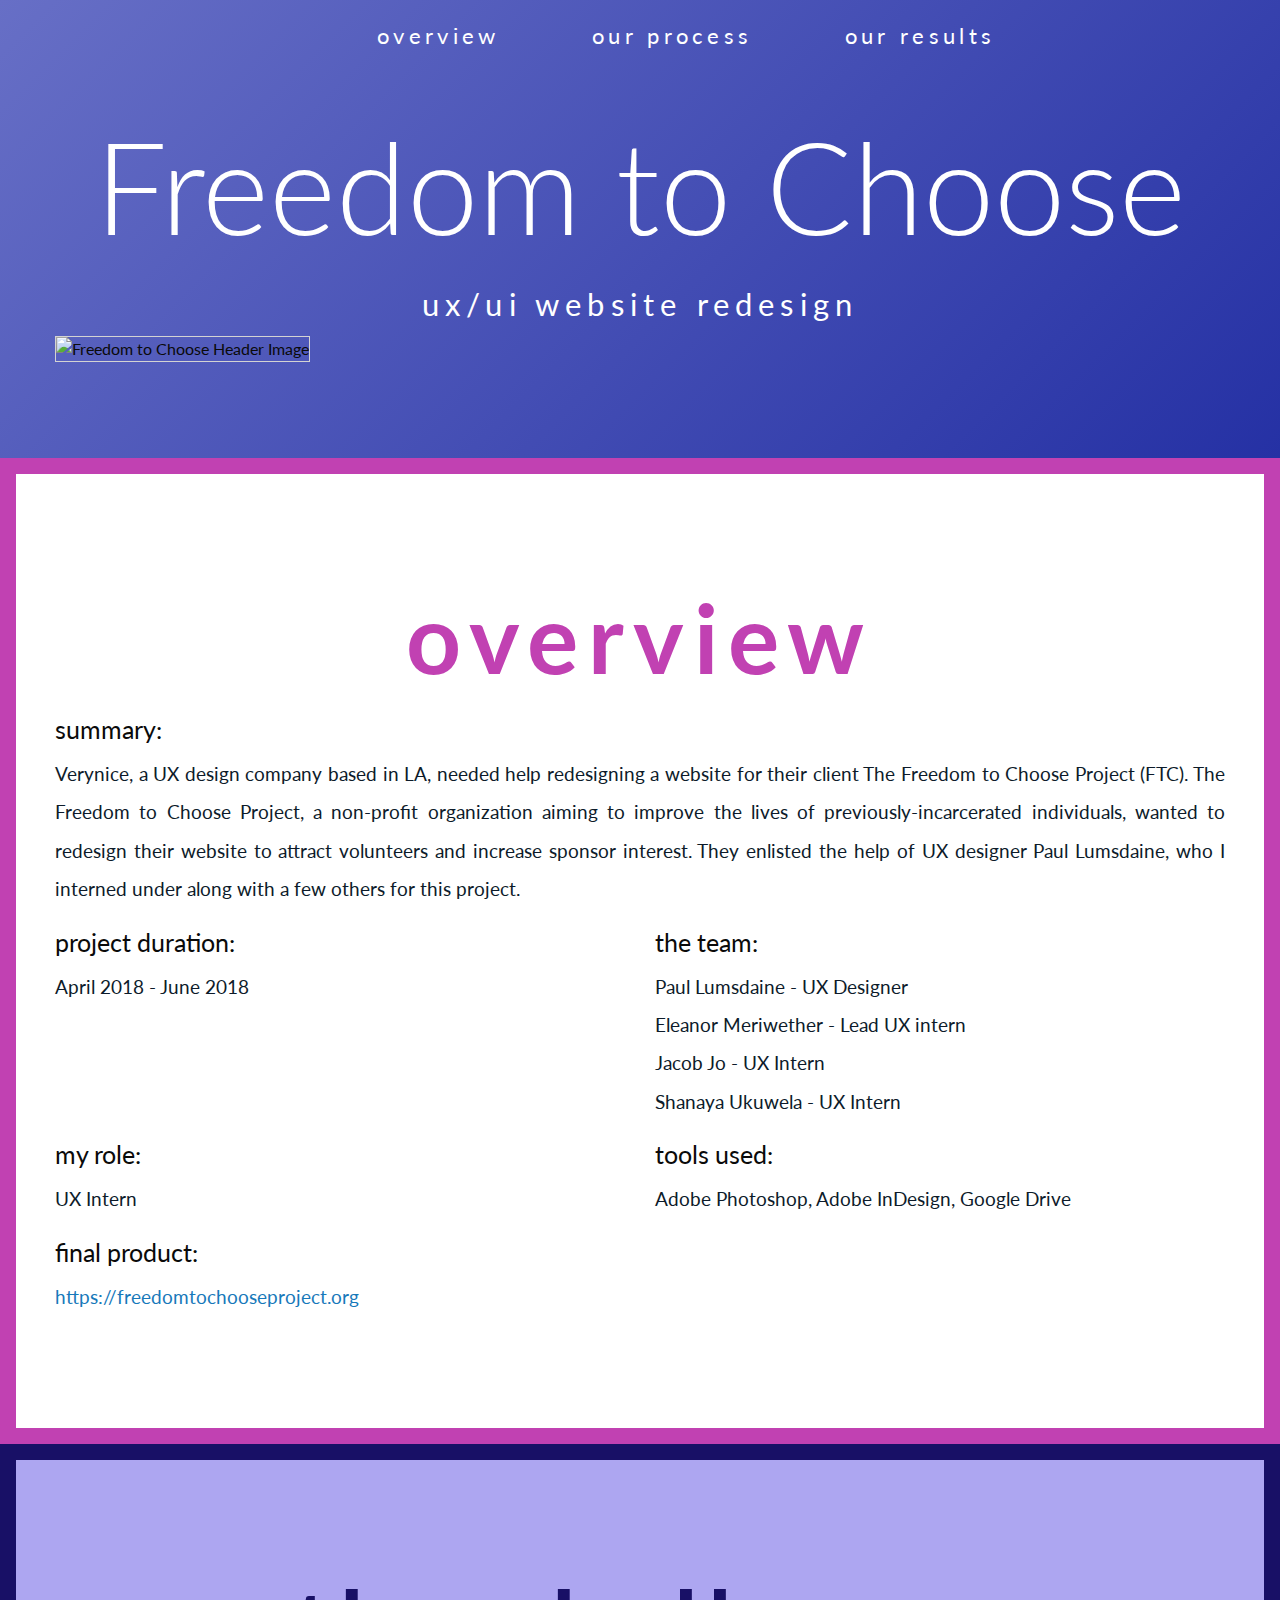
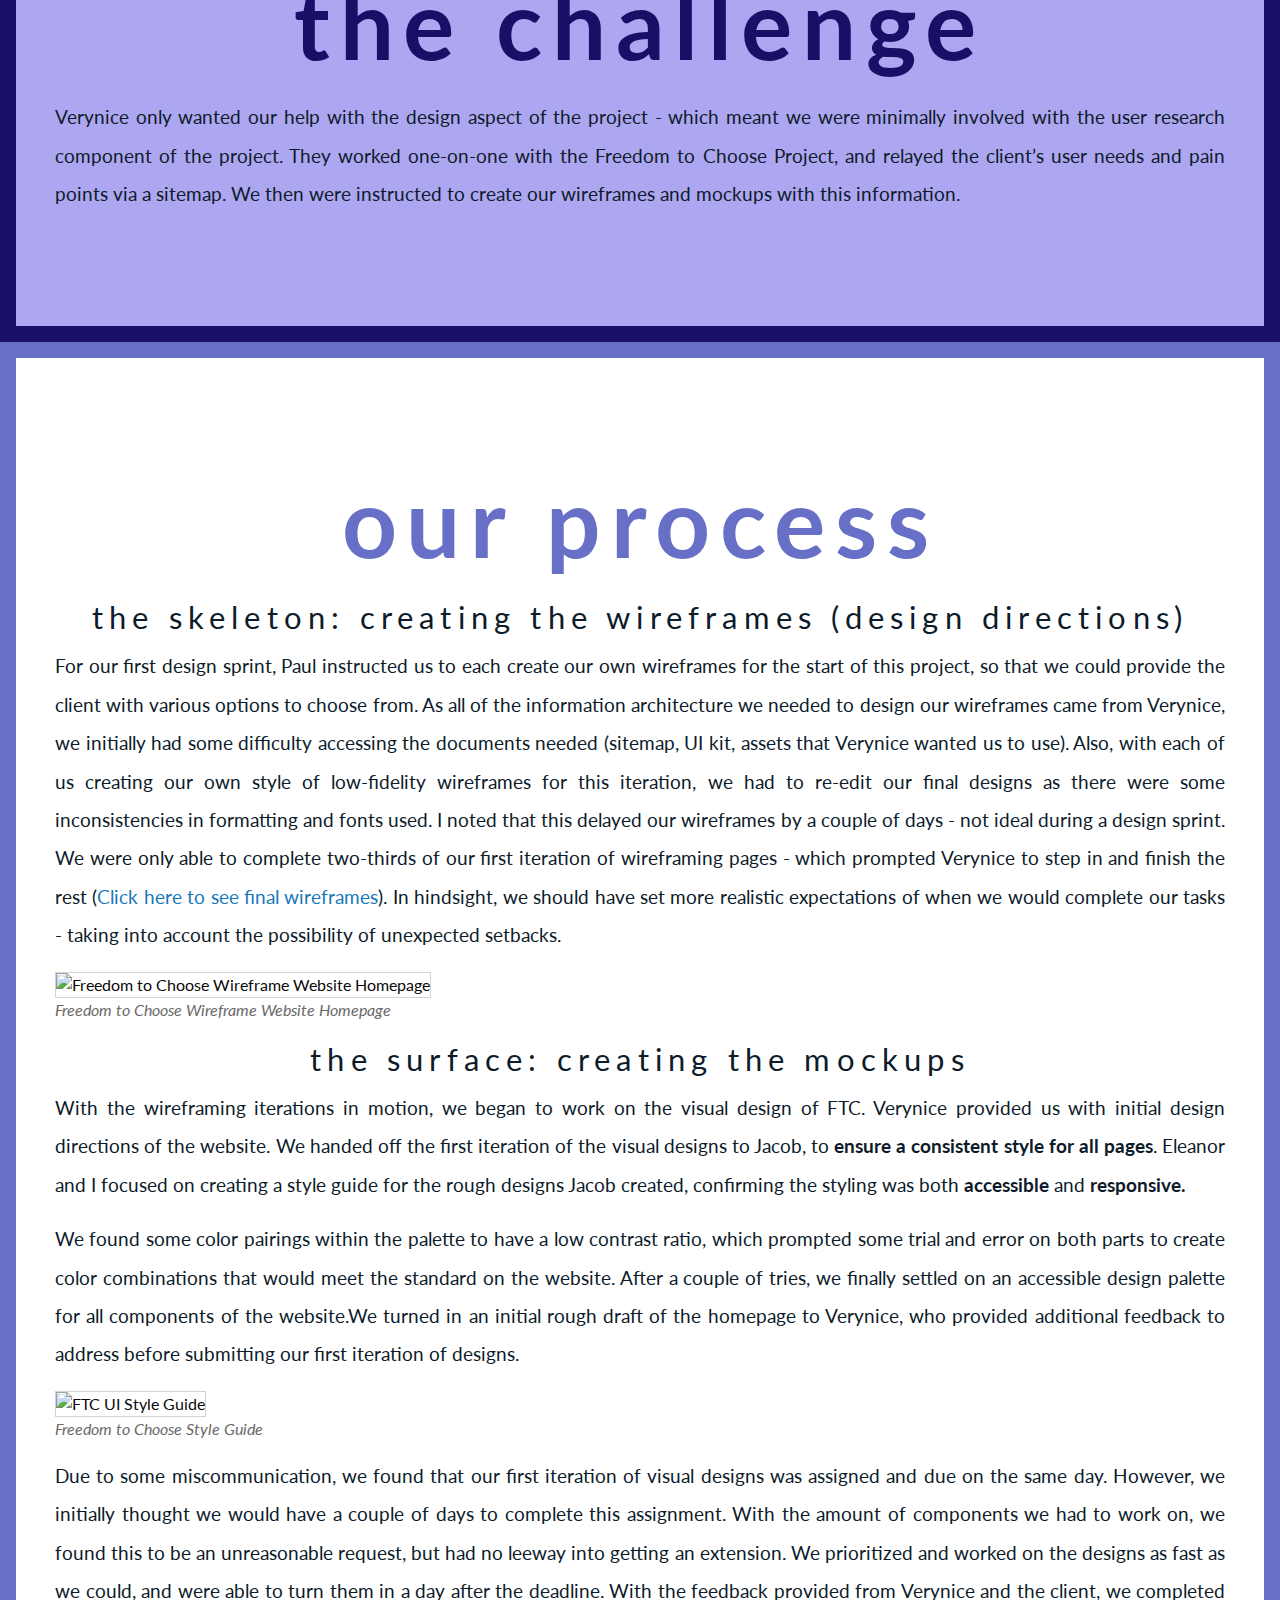
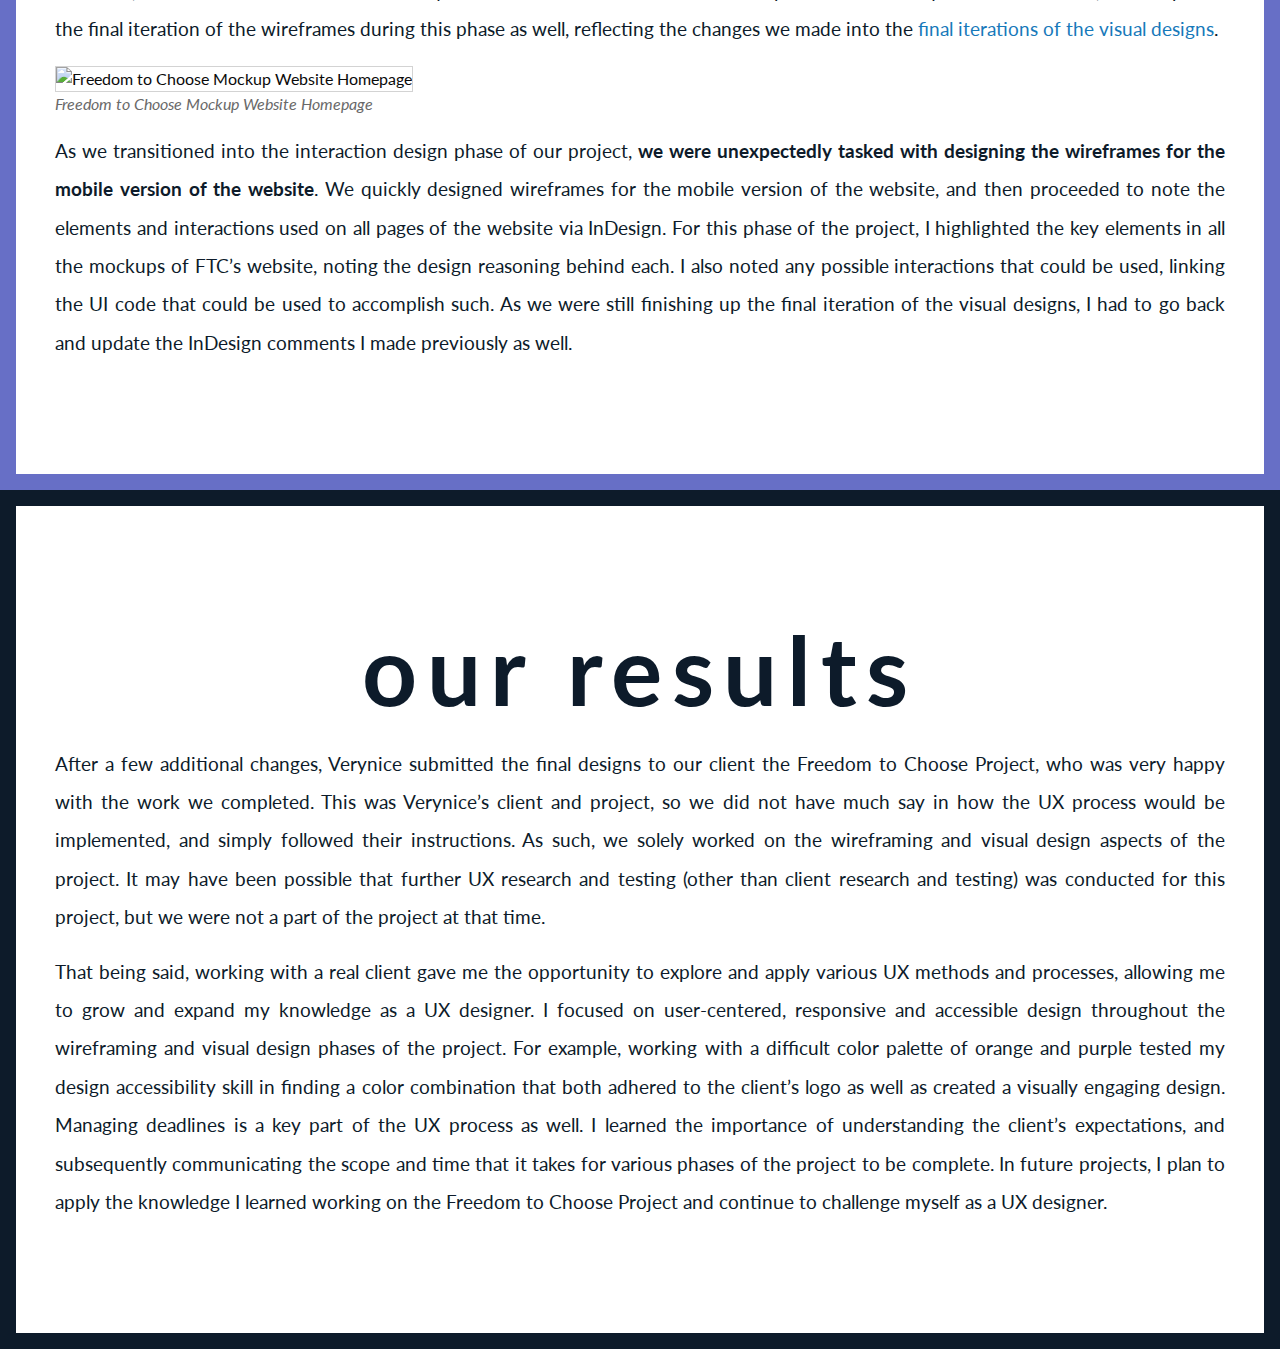
==== commit 8e213cf5: "Add files via upload" ====
--- a/ftc.html
+++ b/ftc.html
@@ -7,27 +7,30 @@
         <meta name="author" content="Shanaya Ukuwela">
         <link href="https://fonts.googleapis.com/css2?family=Lato:wght@100;300;400;700&family=Marck+Script&display=swap" rel="stylesheet">
         <link rel="stylesheet" href="css/foundation.css">
-        <link rel="stylesheet" href="css/all.css">
+        <link href="css/foundation-icons/foundation-icons.css" rel="stylesheet">
         <link rel="stylesheet" type="text/css" href="/css/style.css">
         <title>Freedom to Choose - Group Project</title>
     </head>
     
     <body>
-        <div class="grid-container grid-container-padded">
-            <section id="top">
-              <nav class="cl-effect-3">
-                  <ul class="gradient-bg">
-                      <li><a href="index.html"><i class="fas fa-arrow-left"></i></a></li>
-                      <li><a href="#overview">Overview</a></li>
-                      <li><a href="#our-process">Our Process</a></li>
-                      <li><a href="#our-results">Our Results</a></li>
-                  </ul>
-              </nav>
-                <header>
-                  <h1 class="text-center colorchange work-h1">Freedom to Choose</h1>
-                    <h3 class="text-center colorchange">UX Intern at Lab Coat Media</h3>
-                </header>
-            </section>
+        <div class="gradient-bg">
+            <div class="grid-container grid-container-padded">
+                <section id="header">
+                  <nav class="cl-effect-3">
+                      <ul>
+                          <li><a href="index.html"><i class="fi-arrow-left"></i></a></li>
+                          <li><a href="#overview">Overview</a></li>
+                          <li><a href="#our-process">Our Process</a></li>
+                          <li><a href="#our-results">Our Results</a></li>
+                      </ul>
+                  </nav>
+                    <header>
+                      <h1 class="text-center white-text work-h1">Freedom to Choose</h1>
+                        <h3 class="text-center white-text header-h3 no-padding-margin">UX/UI Website Redesign</h3>
+                        <img src="img/freedomtochoose/freedomtochoose-header-image.png" alt="Freedom to Choose Header Image" class="no-img-border header-img"/>
+                    </header>
+                </section>
+            </div>
         </div>
 
         <div class="pink-border">
@@ -35,16 +38,26 @@
                 <section id="overview">
                     <header><h2 class="pink-text">Overview</h2></header>
                             <article id="bullets">
-                                <img src="img/freedomtochoose/Homepage_Cropped.png" alt="FTC Homepage" class="shadow"/>
                                 <h4>SUMMARY: </h4><p>Verynice, a UX design company based in LA, needed help redesigning a website for their client The Freedom to Choose Project (FTC). The Freedom to Choose Project, a non-profit organization aiming to improve the lives of previously-incarcerated individuals, wanted to redesign their website to attract volunteers and increase sponsor interest. They enlisted the help of UX designer Paul Lumsdaine, who I interned under along with a few others for this project.</p>
-                                <h4>Project Duration:</h4><p>April 2018 - June 2018</p>
-                                <h4>The Team: </h4>
-                                <p>Paul Lumsdaine - UX Designer</p>
-                                <p>Eleanor Meriwether - Lead UX intern</p>
-                                <p>Jacob Jo - UX Intern</p>
-                                <p>Shanaya Ukuwela - UX Intern</p>
-                                <h4>My Role:</h4><p>UX Intern</p>
-                                <h4>Final Product: </h4><p><a href="https://freedomtochooseproject.org" target="_blank">https://freedomtochooseproject.org</a></p>
+                                <div class="grid-x grid-margin-x small-up-1 medium-up-2 large-up-2">
+                                    <div class="cell">
+                                        <h4>Project Duration:</h4><p>April 2018 - June 2018</p>
+                                    </div>
+                                    <div class="cell">
+                                        <h4>The Team: </h4>
+                                        <p>Paul Lumsdaine - UX Designer <br> Eleanor Meriwether - Lead UX intern <br> Jacob Jo - UX Intern <br> Shanaya Ukuwela - UX Intern</p>
+                                    </div>
+                                    <div class="cell">
+                                        <h4>My Role:</h4><p>UX Intern</p>
+                                    </div>
+                                    <div class="cell">
+                                        <h4>Tools Used:</h4>
+                                        <p>Adobe Photoshop, Adobe InDesign, Google Drive</p>
+                                    </div>
+                                    <div class="cell">
+                                        <h4>Final Product: </h4><p><a href="https://freedomtochooseproject.org" target="_blank">https://freedomtochooseproject.org</a></p>
+                                    </div>
+                                </div>
                             </article>
                 </section>
             </div>
@@ -67,20 +80,23 @@
                     <header><h2 class="lavender-text">Our Process</h2></header>
                             <article>
                                 <h3 class="text-center">The Skeleton: Creating the Wireframes (Design Directions)</h3>
-                                <div id="ftc-wireframing" class="medium-6 large-8 large-offset-2 cell float-center">
-                                  <div class="responsive-embed"><iframe src="https://drive.google.com/file/d/10vUj1LyrrZBxwFgcQB5RTdpURfAAISrb/preview" frameBorder="0" width="760" height="480"></iframe></div>
-                                </div>
-                                <p>For our first design sprint, Paul instructed us to each create our own wireframes for the start of this project, so that we could provide the client with various options to choose from. As all of the information architecture we needed to design our wireframes came from Verynice, we initially had some difficulty accessing the documents needed (sitemap, UI kit, assets that Verynice wanted us to use). Also, with each of us creating our own style of low-fidelity wireframes for this iteration, we had to re-edit our final designs as there were some inconsistencies in formatting and fonts used. I noted that this delayed our wireframes by a couple of days - not ideal during a design sprint. We were only able to complete two-thirds of our first iteration of wireframing pages - which prompted Verynice to step in and finish the rest. In hindsight, we should have set more realistic expectations of when we would complete our tasks - taking into account the possibility of unexpected setbacks.</p> 
+                                <p>For our first design sprint, Paul instructed us to each create our own wireframes for the start of this project, so that we could provide the client with various options to choose from. As all of the information architecture we needed to design our wireframes came from Verynice, we initially had some difficulty accessing the documents needed (sitemap, UI kit, assets that Verynice wanted us to use). Also, with each of us creating our own style of low-fidelity wireframes for this iteration, we had to re-edit our final designs as there were some inconsistencies in formatting and fonts used. I noted that this delayed our wireframes by a couple of days - not ideal during a design sprint. We were only able to complete two-thirds of our first iteration of wireframing pages - which prompted Verynice to step in and finish the rest (<a href="https://drive.google.com/file/d/10vUj1LyrrZBxwFgcQB5RTdpURfAAISrb/view" target="_blank">Click here to see final wireframes</a>). In hindsight, we should have set more realistic expectations of when we would complete our tasks - taking into account the possibility of unexpected setbacks.</p>
+                                <img src="img/freedomtochoose/ftc_wireframes_homepage.png" alt="Freedom to Choose Wireframe Website Homepage" class="shadow"/>
+                                <figcaption>Freedom to Choose Wireframe Website Homepage</figcaption>
 
                                 <h3 class="text-center">The Surface: Creating the Mockups</h3> 
-                                <div class="responsive-embed"><iframe src="https://drive.google.com/file/d/1wOe3oGlfPtG9___7zgiykeR5DeWf1i7R/preview" frameBorder="0" width="640" height="480"></iframe></div>
-                                <p>With the wireframing iterations in motion, we began to work on the visual design of FTC. Verynice provided us with initial design directions of the website. We handed off the first iteration of the visual designs to Jacob, to ensure a consistent style for all pages. Eleanor and I focused on creating a style guide for the rough designs Jacob created, confirming the styling was both accessible and responsive. </p>
+                                <p>With the wireframing iterations in motion, we began to work on the visual design of FTC. Verynice provided us with initial design directions of the website. We handed off the first iteration of the visual designs to Jacob, to <b>ensure a consistent style for all pages</b>. Eleanor and I focused on creating a style guide for the rough designs Jacob created, confirming the styling was both <b>accessible</b> and <b>responsive.</b> </p>
+                                
+                                <p>We found some color pairings within the palette to have a low contrast ratio, which prompted some trial and error on both parts to create color combinations that would meet the standard on the website. After a couple of tries, we finally settled on an accessible design palette for all components of the website.We turned in an initial rough draft of the homepage to Verynice, who provided additional feedback to address before submitting our first iteration of designs.</p>
+                                
+                                <img src="img/freedomtochoose/FTCUIStyleGuide.png" alt="FTC UI Style Guide"/>
+                                <figcaption>Freedom to Choose Style Guide</figcaption>
 
-                                <p>We found some color pairings within the palette to have a low contrast ratio, which prompted some trial and error on both parts to create color combinations that would meet the standard on the website. After a couple of tries, we finally settled on an accessible design palette for all components of the website.We turned in an initial rough draft of the homepage to Verynice, who provided additional feedback to address before submitting our first iteration of designs.</p>
-
-                                <p>Due to some miscommunication, we found that our first iteration of visual designs was assigned and due on the same day. However, we initially thought we would have a couple of days to complete this assignment. With the amount of components we had to work on, we found this to be an unreasonable request, but had no leeway into getting an extension. We prioritized and worked on the designs as fast as we could, and were able to turn them in a day after the deadline. With the feedback provided from Verynice and the client, we completed the final iteration of the wireframes during this phase as well, reflecting the changes we made into the final iterations of the visual designs.</p>
-
-                                <p>As we transitioned into the interaction design phase of our project, we were unexpectedly tasked with designing the wireframes for the mobile version of the website. We quickly designed wireframes for the mobile version of the website, and then proceeded to note the elements and interactions used on all pages of the website via InDesign. For this phase of the project, I highlighted the key elements in all the mockups of FTC’s website, noting the design reasoning behind each. I also noted any possible interactions that could be used, linking the UI code that could be used to accomplish such. As we were still finishing up the final iteration of the visual designs, I had to go back and update the InDesign comments I made previously as well.</p>
+                                <p>Due to some miscommunication, we found that our first iteration of visual designs was assigned and due on the same day. However, we initially thought we would have a couple of days to complete this assignment. With the amount of components we had to work on, we found this to be an unreasonable request, but had no leeway into getting an extension. We prioritized and worked on the designs as fast as we could, and were able to turn them in a day after the deadline. With the feedback provided from Verynice and the client, we completed the final iteration of the wireframes during this phase as well, reflecting the changes we made into the <a href="https://drive.google.com/file/d/1wOe3oGlfPtG9___7zgiykeR5DeWf1i7R/views" target="_blank">final iterations of the visual designs</a>.</p>                    
+                                <img src="img/freedomtochoose/ftc_mockups_homepage.png" alt="Freedom to Choose Mockup Website Homepage" class="shadow"/>
+                                <figcaption>Freedom to Choose Mockup Website Homepage</figcaption>
+                                
+                                <p>As we transitioned into the interaction design phase of our project, <b>we were unexpectedly tasked with designing the wireframes for the mobile version of the website</b>. We quickly designed wireframes for the mobile version of the website, and then proceeded to note the elements and interactions used on all pages of the website via InDesign. For this phase of the project, I highlighted the key elements in all the mockups of FTC’s website, noting the design reasoning behind each. I also noted any possible interactions that could be used, linking the UI code that could be used to accomplish such. As we were still finishing up the final iteration of the visual designs, I had to go back and update the InDesign comments I made previously as well.</p>
                             </article>
                 </section>
             </div>
--- a/css/style.css
+++ b/css/style.css
@@ -226,7 +226,7 @@
 
 #top h1 { padding-top 6em; }
 
-.card { background-size: cover; border: solid 4px #C141B2; padding: 0.25em; width: 580px; height: 330px; }
+.card { background-size: cover; border: solid 4px #C141B2; padding: 0.25em;}
 .card h3 { letter-spacing: rem; }
 
 /* animation by madebypaul.com */
@@ -257,16 +257,19 @@
 
 /* Extra small devices (portrait phones, less than 576px) */
 @media (max-width: 576px) { 
-    h1 { font-size: 2.5rem; }
+    .work-h1, h1 { font-size: 2.5rem; }
+    h2 { font-size: 2rem; }
     #top, #overview h3 { font-size: 1rem;}
     nav { font-size: 1rem; }
     
+
    
 }
 
 /* Small devices (landscape phones, less than 768px) */
 @media (max-width: 992px) { 
-    h1 { font-size: 5rem; }
+    .work-h1, h1 { font-size: 5rem; }
+    h2 { font-size: 4rem; }
     section { padding-bottom: 3em; padding-left: 1em; padding-right: 1em; } 
 }
 
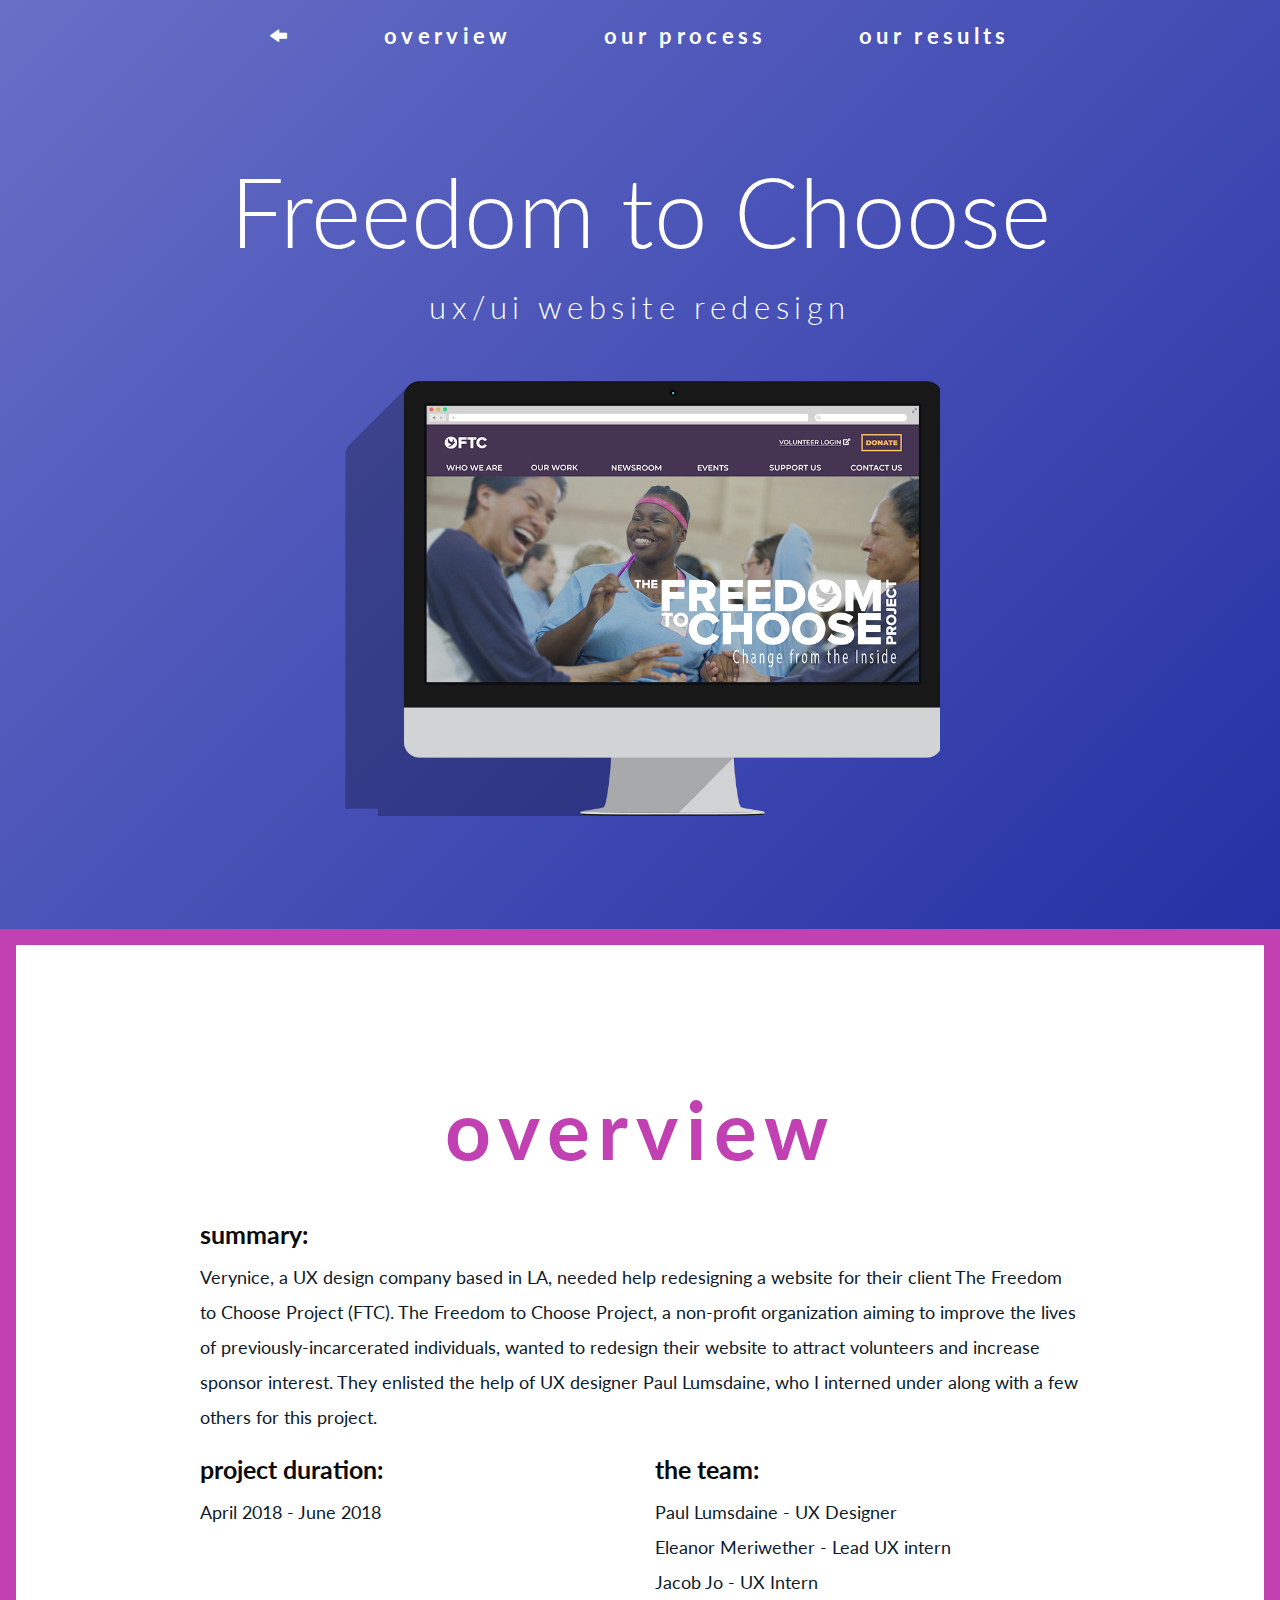
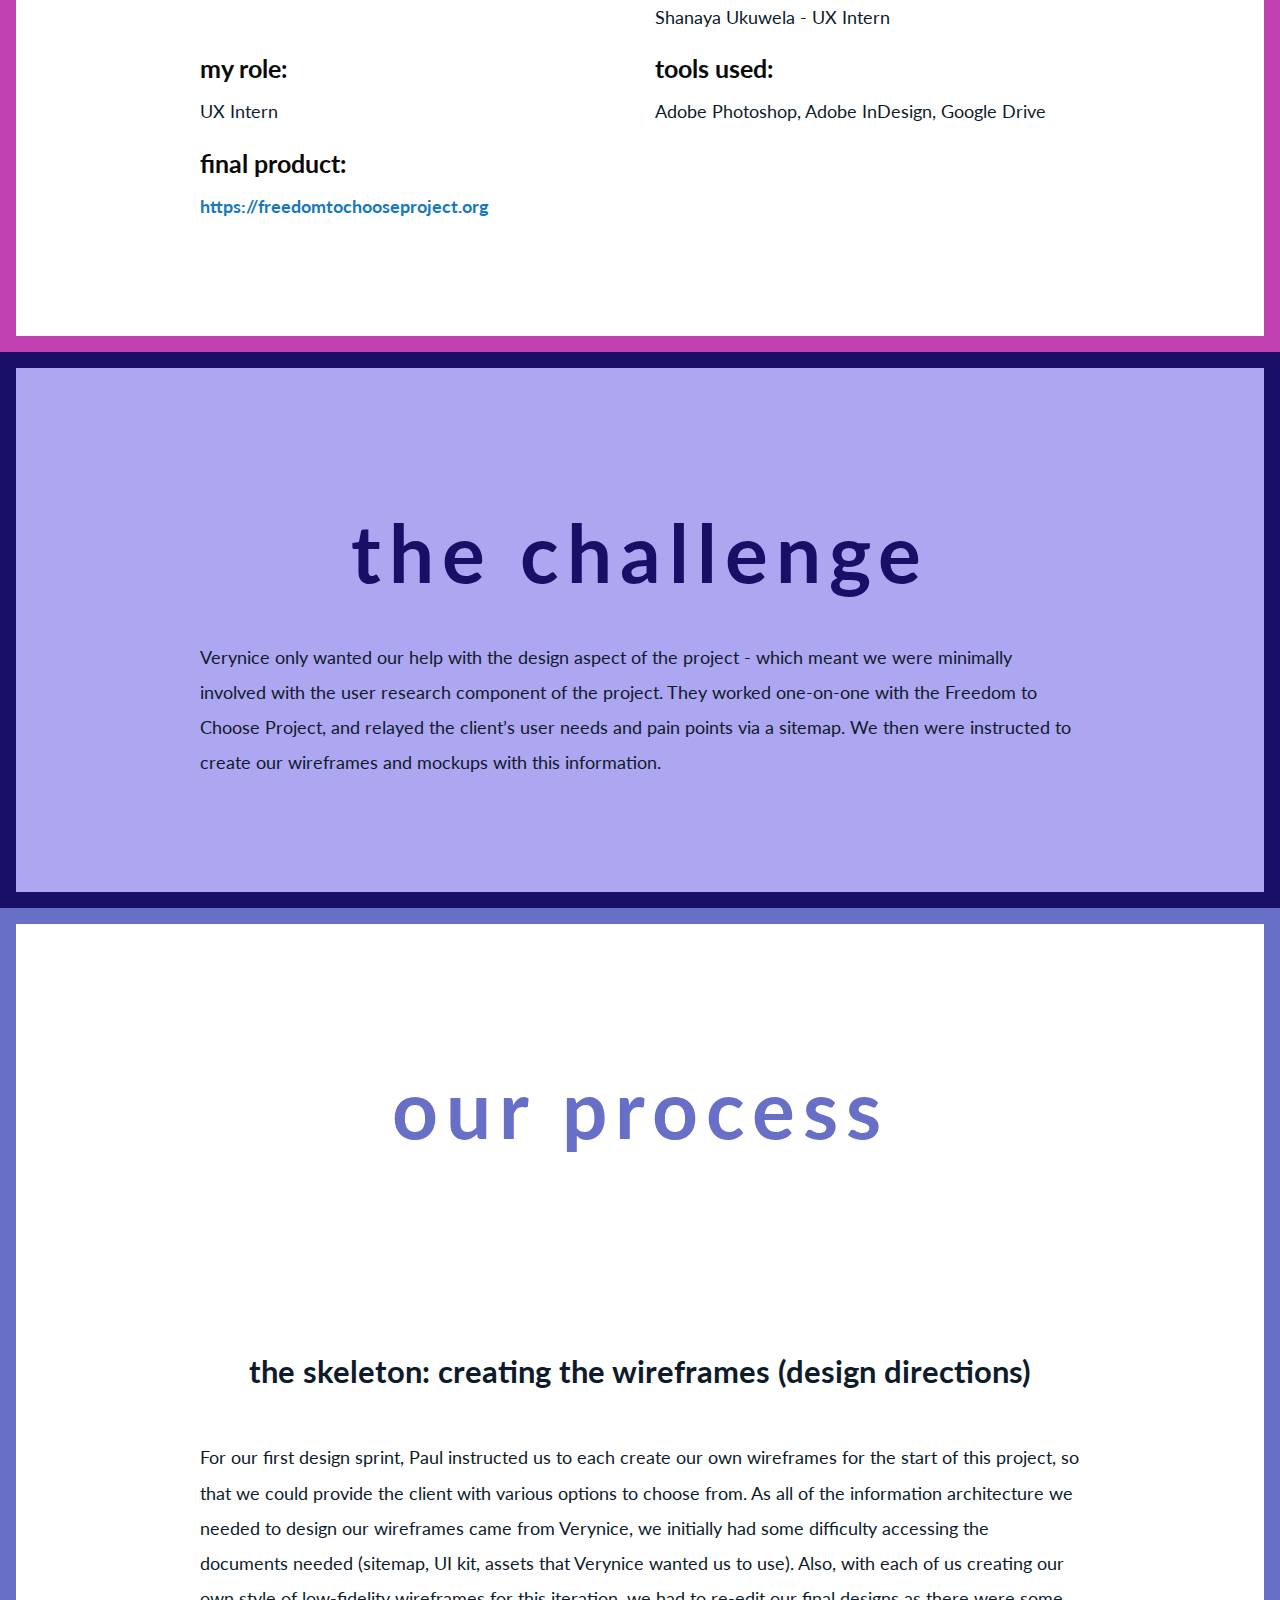
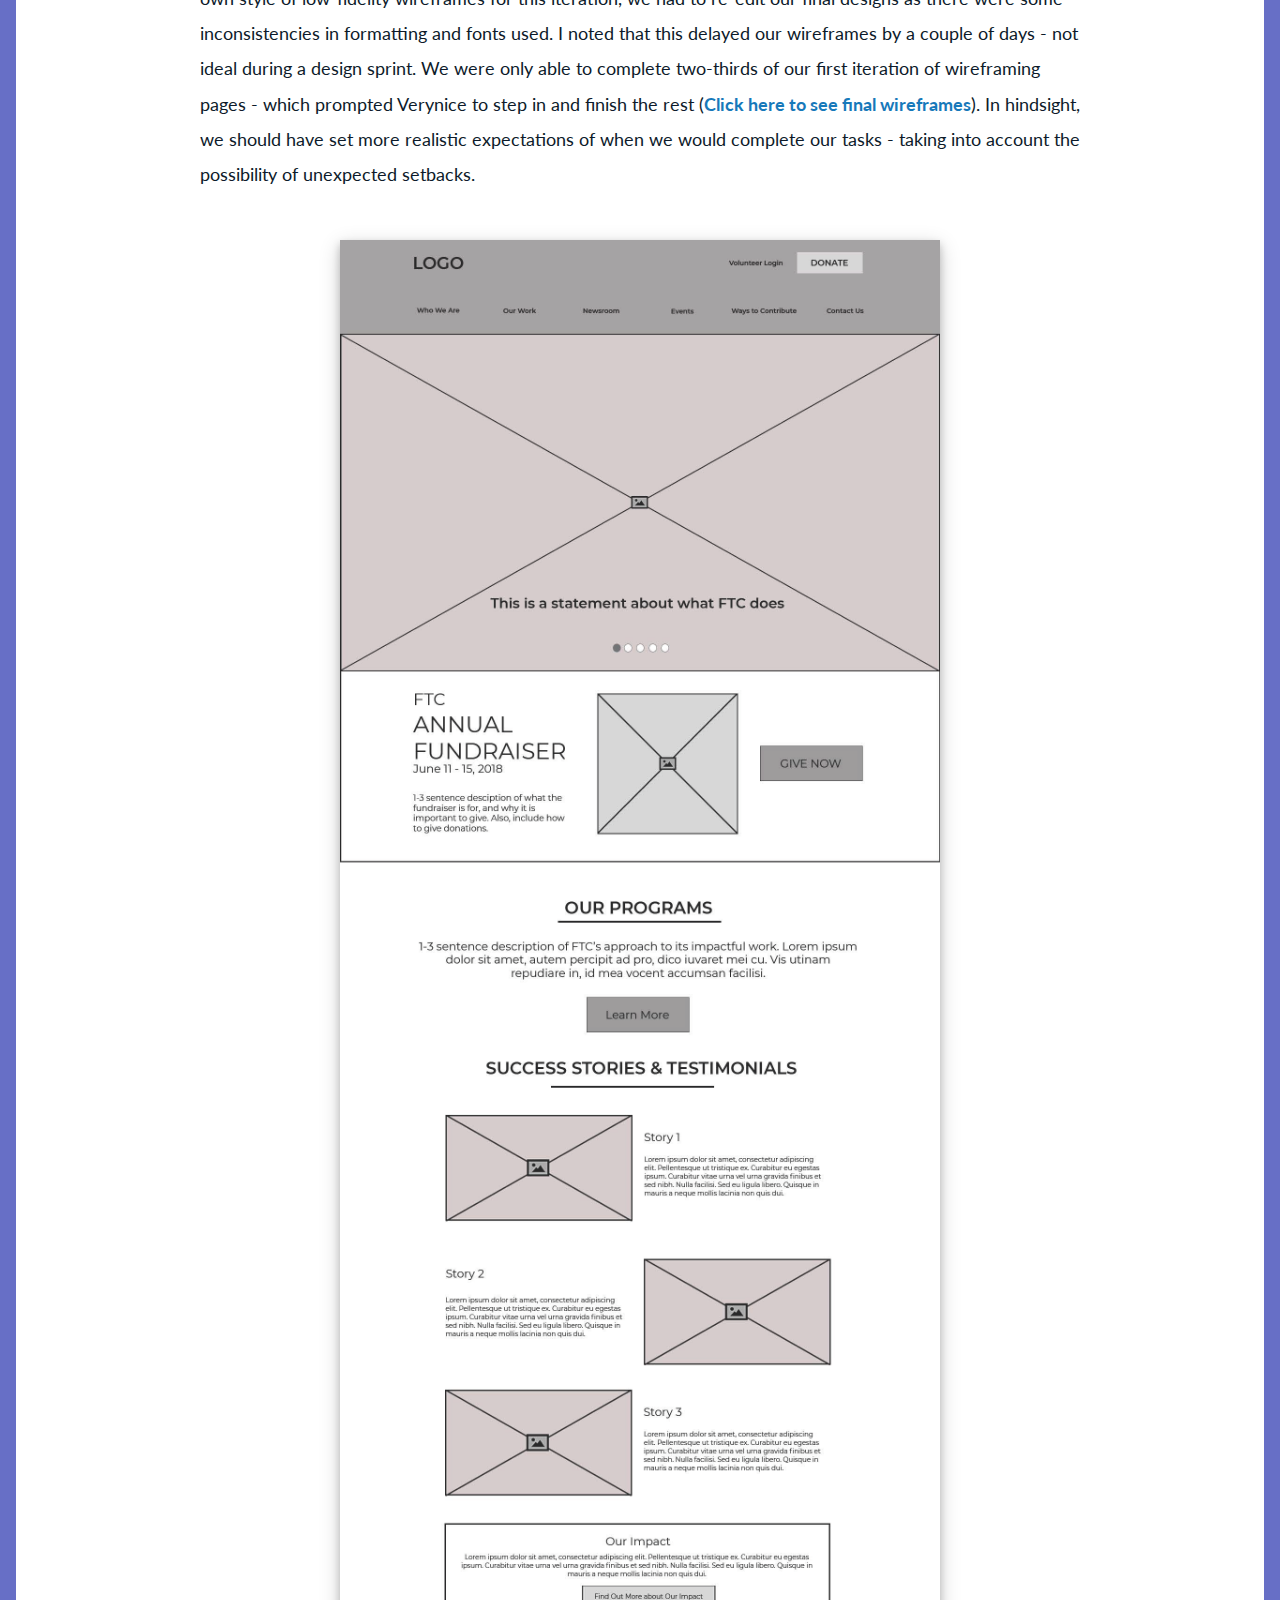
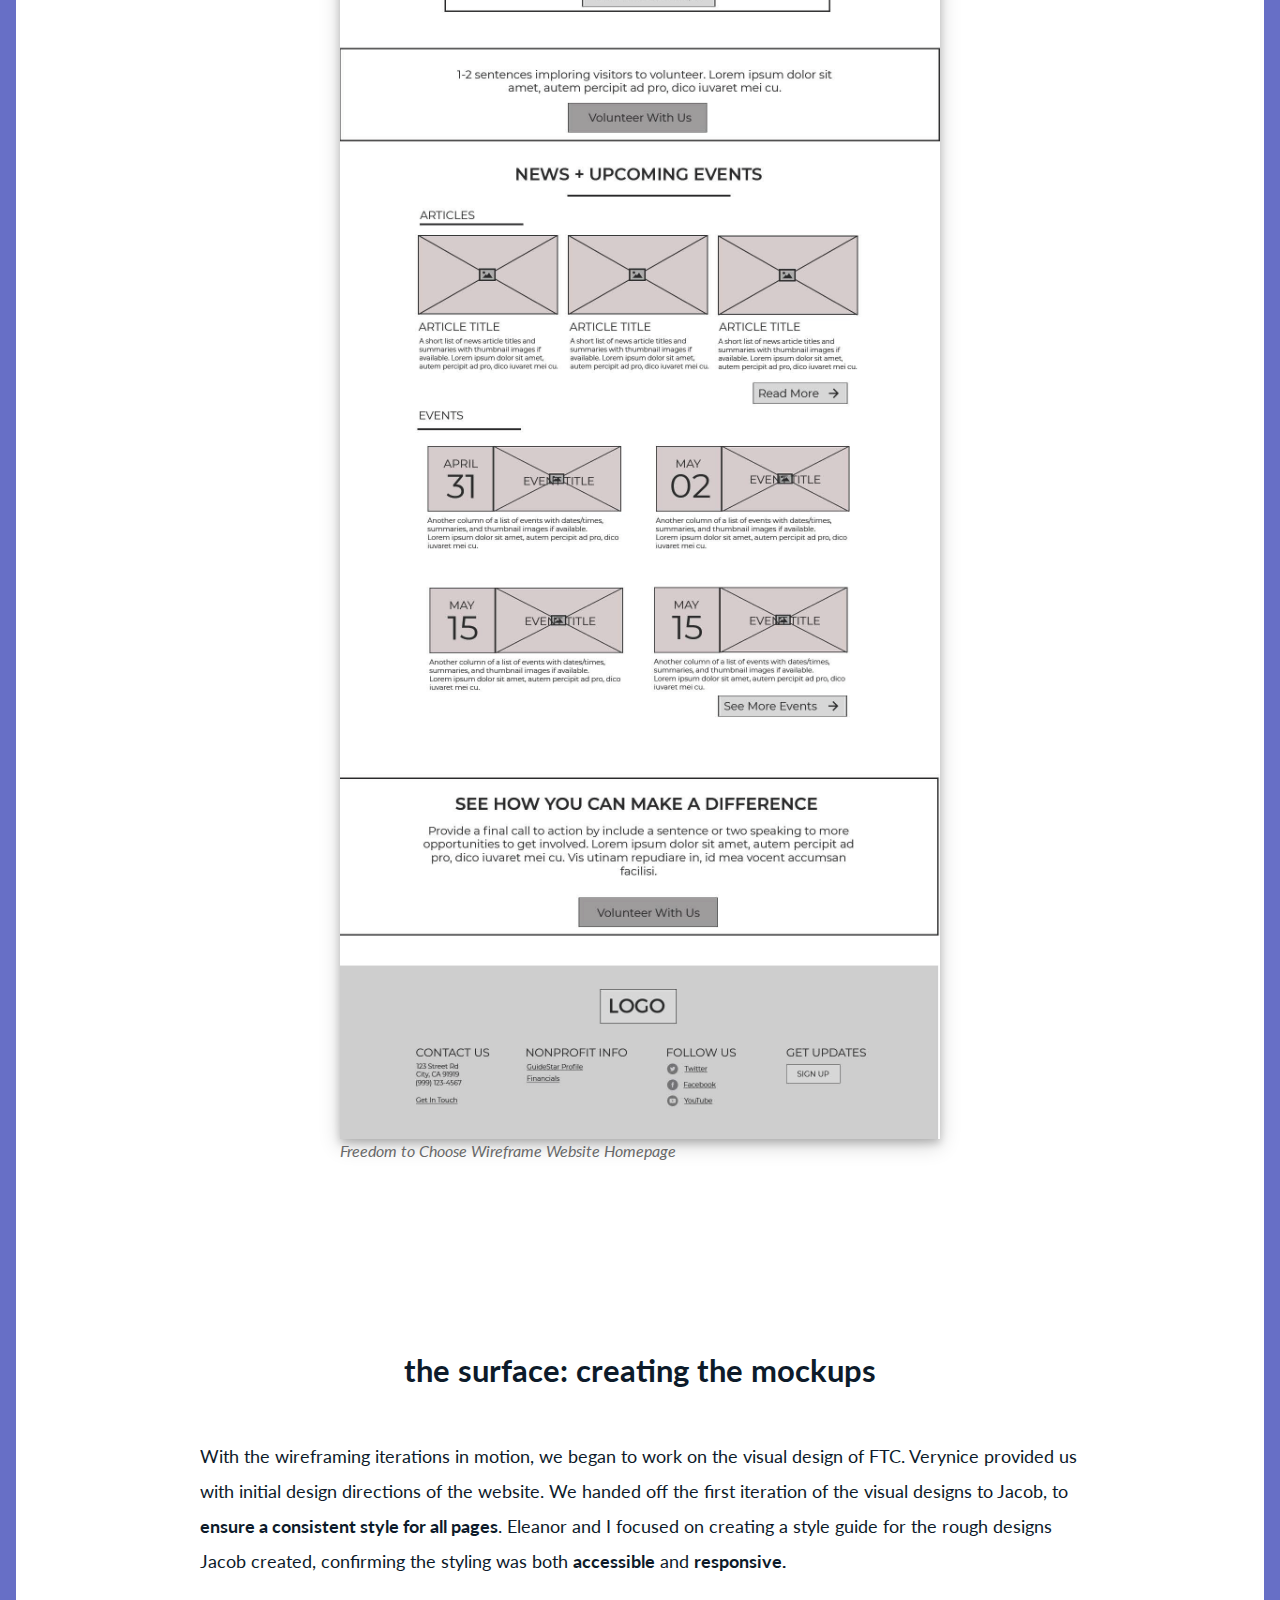
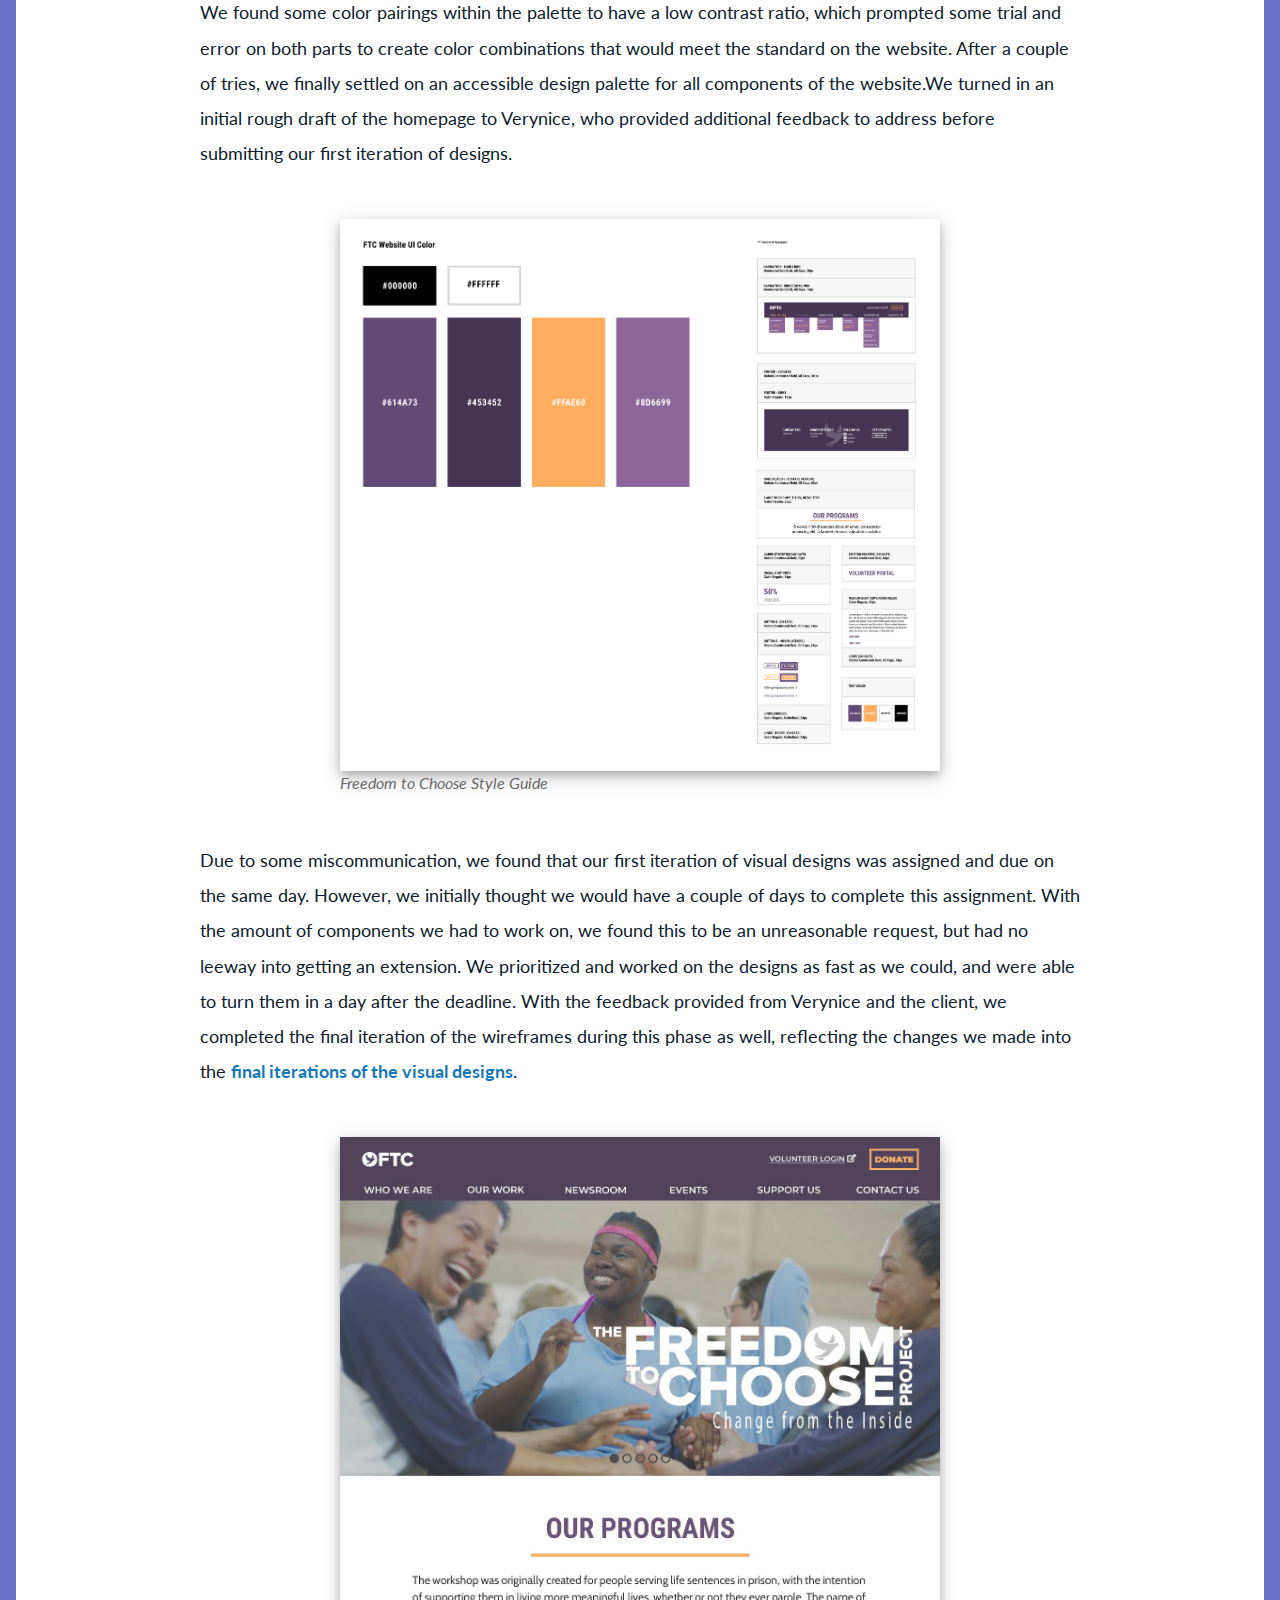
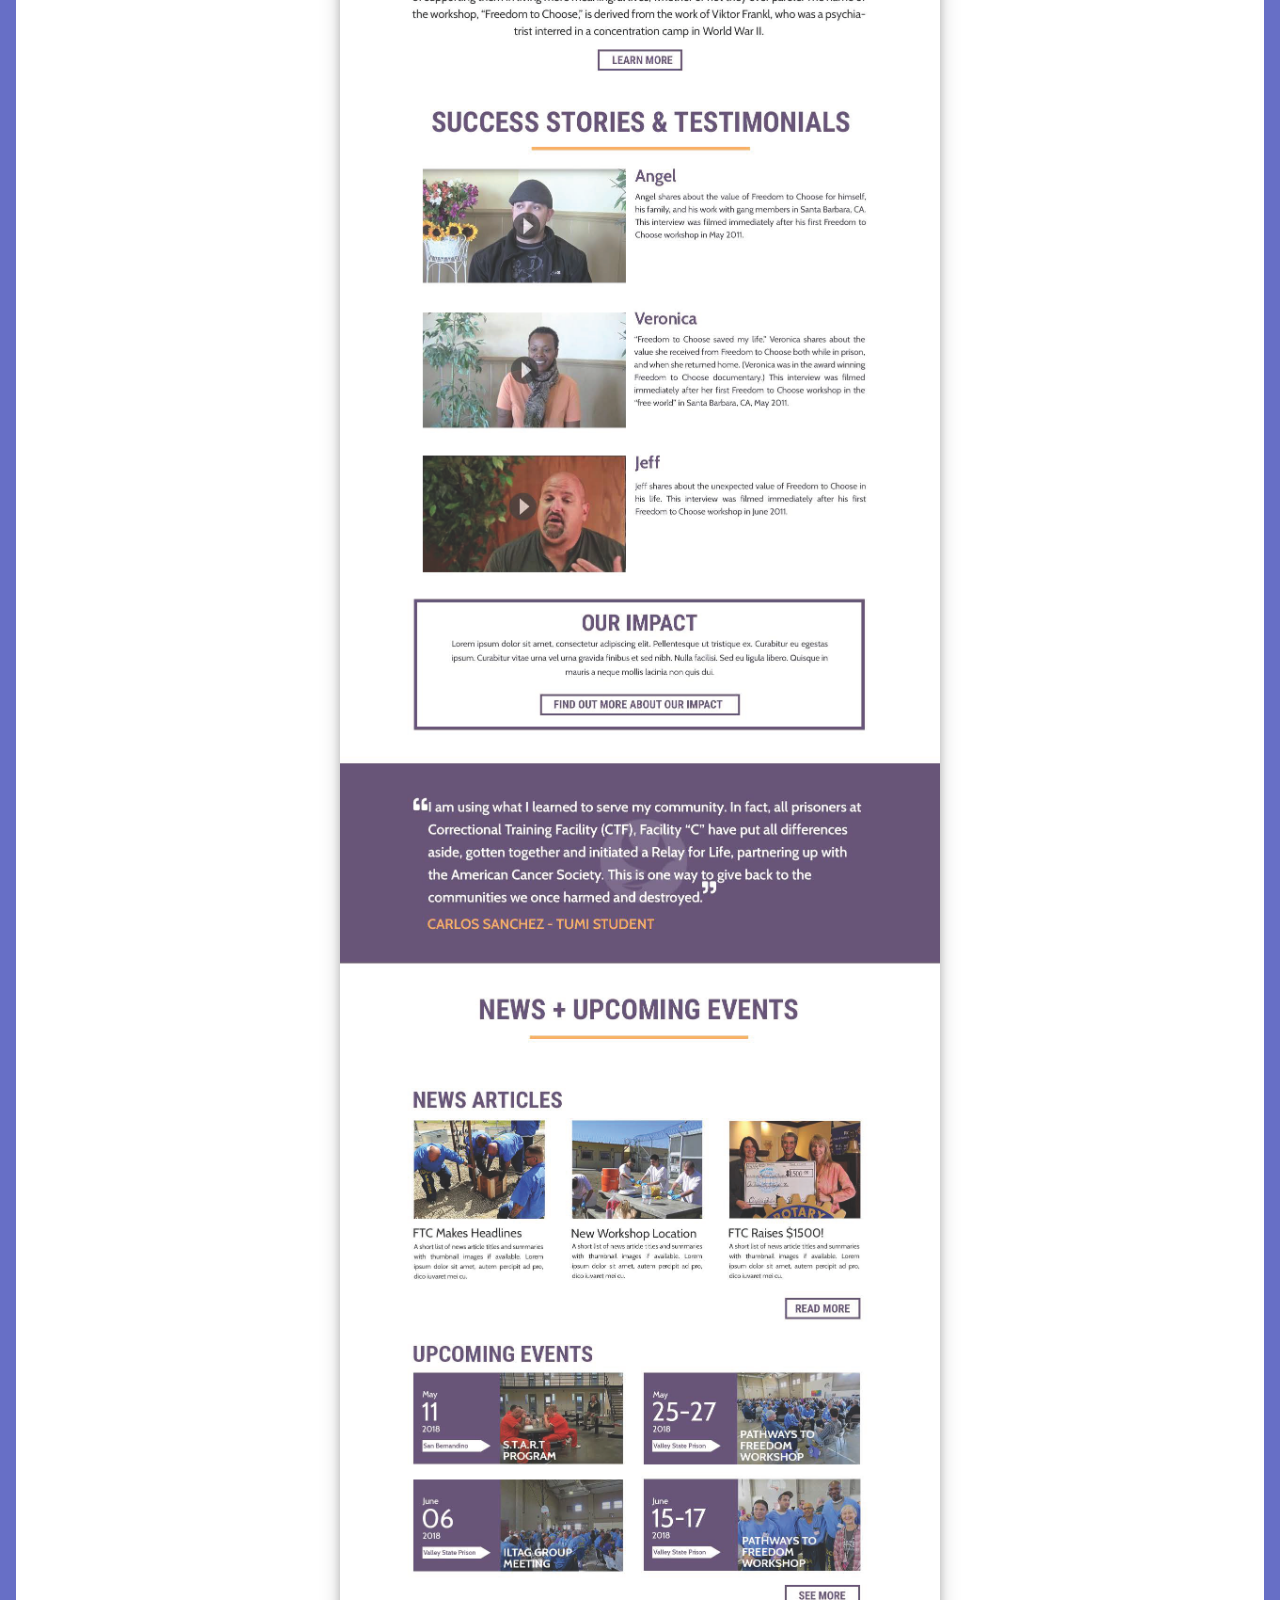
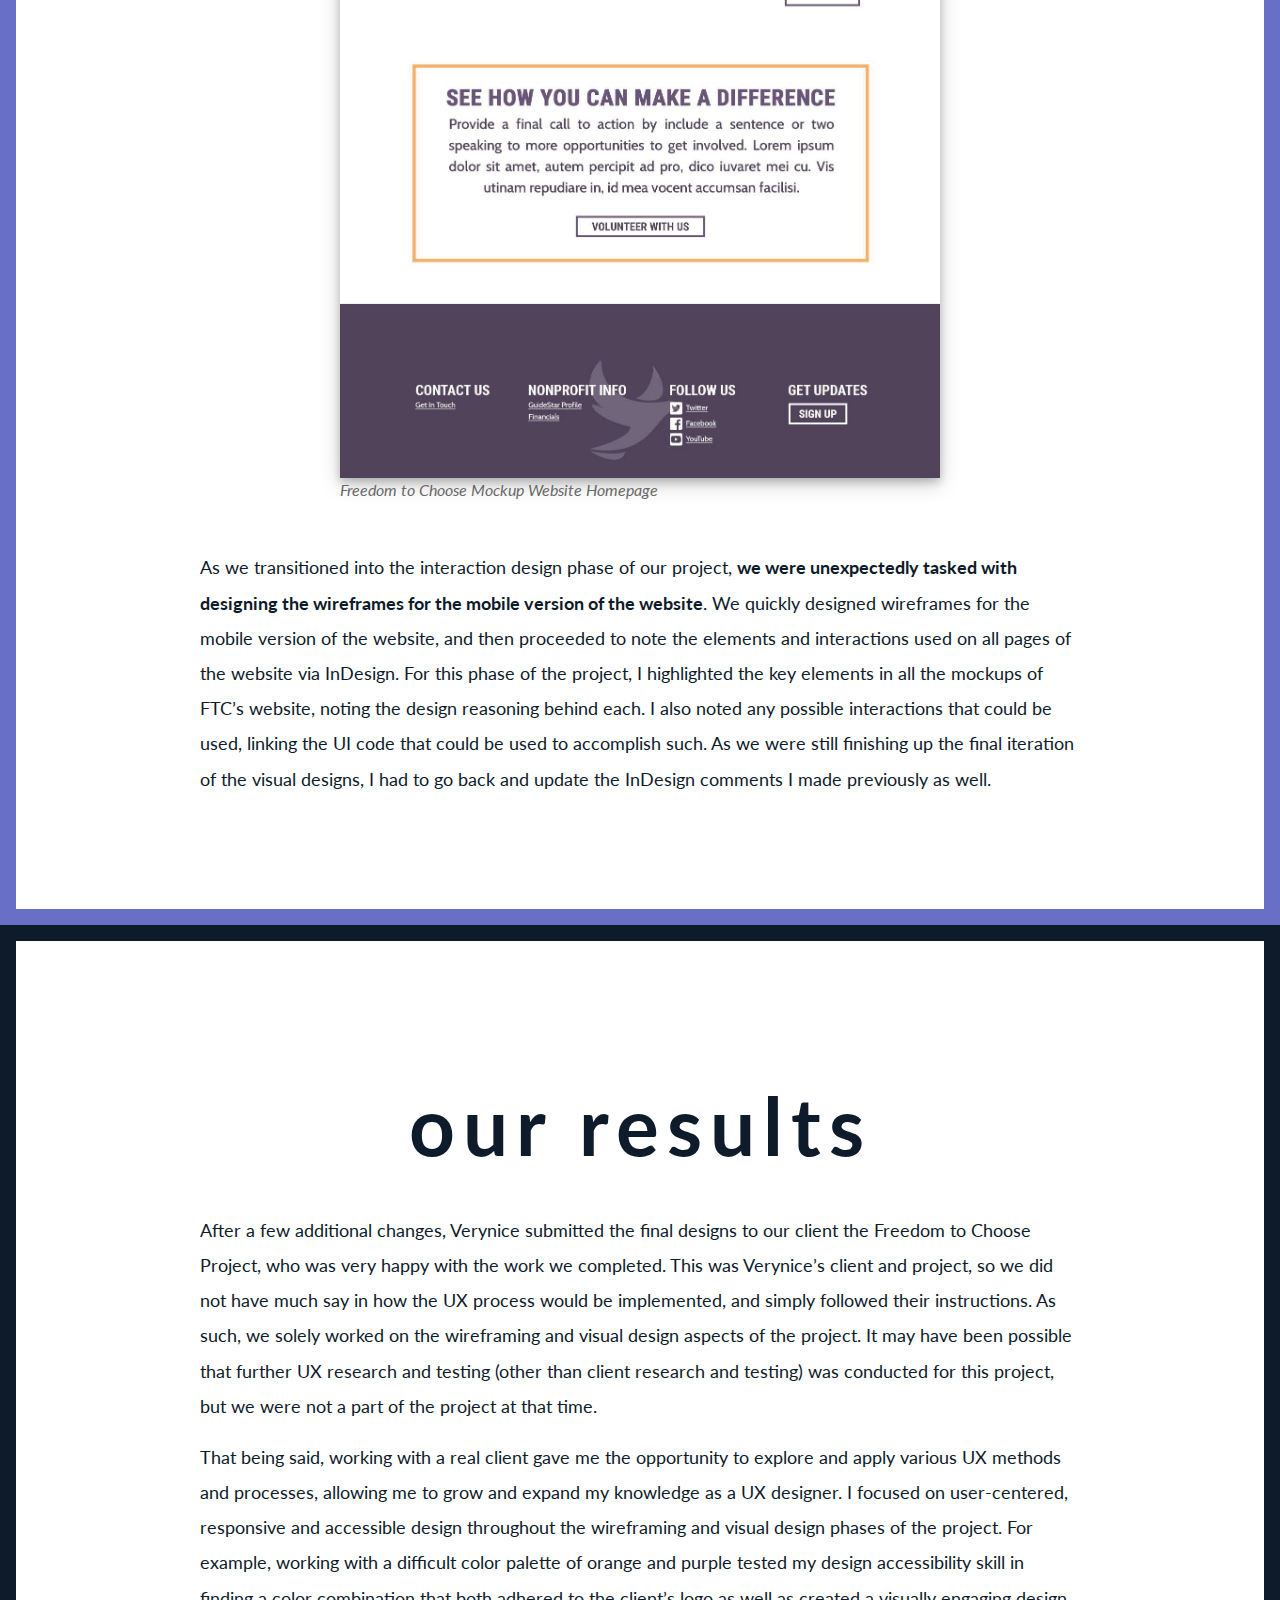
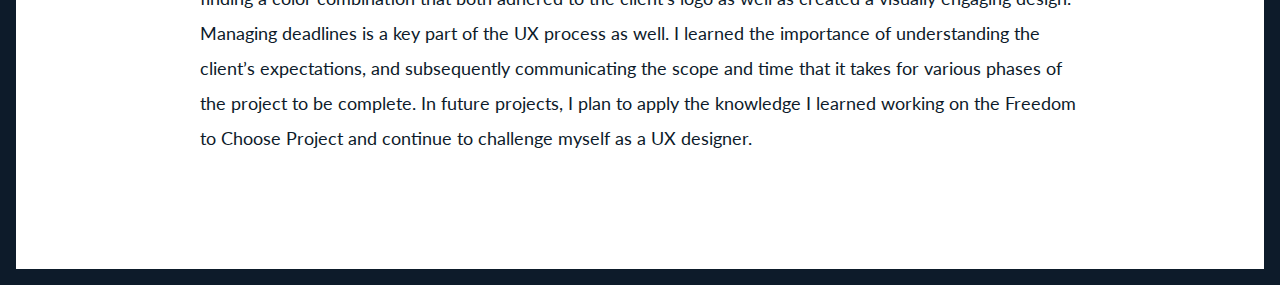
==== commit 52a286d4: "Add files via upload" ====
--- a/ftc.html
+++ b/ftc.html
@@ -27,7 +27,7 @@
                     <header>
                       <h1 class="text-center white-text work-h1">Freedom to Choose</h1>
                         <h3 class="text-center white-text header-h3 no-padding-margin">UX/UI Website Redesign</h3>
-                        <img src="img/freedomtochoose/freedomtochoose-header-image.png" alt="Freedom to Choose Header Image" class="no-img-border header-img"/>
+                        <div id="hero-img"><img src="img/freedomtochoose/freedomtochoose-header-image.png" alt="Freedom to Choose Header Image" class="no-img-border header-img"/></div>
                     </header>
                 </section>
             </div>
@@ -81,7 +81,7 @@
                             <article>
                                 <h3 class="text-center">The Skeleton: Creating the Wireframes (Design Directions)</h3>
                                 <p>For our first design sprint, Paul instructed us to each create our own wireframes for the start of this project, so that we could provide the client with various options to choose from. As all of the information architecture we needed to design our wireframes came from Verynice, we initially had some difficulty accessing the documents needed (sitemap, UI kit, assets that Verynice wanted us to use). Also, with each of us creating our own style of low-fidelity wireframes for this iteration, we had to re-edit our final designs as there were some inconsistencies in formatting and fonts used. I noted that this delayed our wireframes by a couple of days - not ideal during a design sprint. We were only able to complete two-thirds of our first iteration of wireframing pages - which prompted Verynice to step in and finish the rest (<a href="https://drive.google.com/file/d/10vUj1LyrrZBxwFgcQB5RTdpURfAAISrb/view" target="_blank">Click here to see final wireframes</a>). In hindsight, we should have set more realistic expectations of when we would complete our tasks - taking into account the possibility of unexpected setbacks.</p>
-                                <img src="img/freedomtochoose/ftc_wireframes_homepage.png" alt="Freedom to Choose Wireframe Website Homepage" class="shadow"/>
+                                <a href="img/freedomtochoose/ftc_wireframes_homepage.png" target="_blank"><img src="img/freedomtochoose/ftc_wireframes_homepage.png" alt="Freedom to Choose Wireframe Website Homepage" class="shadow"/></a>
                                 <figcaption>Freedom to Choose Wireframe Website Homepage</figcaption>
 
                                 <h3 class="text-center">The Surface: Creating the Mockups</h3> 
@@ -89,11 +89,11 @@
                                 
                                 <p>We found some color pairings within the palette to have a low contrast ratio, which prompted some trial and error on both parts to create color combinations that would meet the standard on the website. After a couple of tries, we finally settled on an accessible design palette for all components of the website.We turned in an initial rough draft of the homepage to Verynice, who provided additional feedback to address before submitting our first iteration of designs.</p>
                                 
-                                <img src="img/freedomtochoose/FTCUIStyleGuide.png" alt="FTC UI Style Guide"/>
+                                <a href="img/freedomtochoose/FTCUIStyleGuide.png" target="_blank"><img src="img/freedomtochoose/FTCUIStyleGuide.png" alt="FTC UI Style Guide"/></a>
                                 <figcaption>Freedom to Choose Style Guide</figcaption>
 
                                 <p>Due to some miscommunication, we found that our first iteration of visual designs was assigned and due on the same day. However, we initially thought we would have a couple of days to complete this assignment. With the amount of components we had to work on, we found this to be an unreasonable request, but had no leeway into getting an extension. We prioritized and worked on the designs as fast as we could, and were able to turn them in a day after the deadline. With the feedback provided from Verynice and the client, we completed the final iteration of the wireframes during this phase as well, reflecting the changes we made into the <a href="https://drive.google.com/file/d/1wOe3oGlfPtG9___7zgiykeR5DeWf1i7R/views" target="_blank">final iterations of the visual designs</a>.</p>                    
-                                <img src="img/freedomtochoose/ftc_mockups_homepage.png" alt="Freedom to Choose Mockup Website Homepage" class="shadow"/>
+                                <a href="img/freedomtochoose/ftc_mockups_homepage.png" target="_blank"><img src="img/freedomtochoose/ftc_mockups_homepage.png" alt="Freedom to Choose Mockup Website Homepage" class="shadow"/></a>
                                 <figcaption>Freedom to Choose Mockup Website Homepage</figcaption>
                                 
                                 <p>As we transitioned into the interaction design phase of our project, <b>we were unexpectedly tasked with designing the wireframes for the mobile version of the website</b>. We quickly designed wireframes for the mobile version of the website, and then proceeded to note the elements and interactions used on all pages of the website via InDesign. For this phase of the project, I highlighted the key elements in all the mockups of FTC’s website, noting the design reasoning behind each. I also noted any possible interactions that could be used, linking the UI code that could be used to accomplish such. As we were still finishing up the final iteration of the visual designs, I had to go back and update the InDesign comments I made previously as well.</p>
--- a/css/style.css
+++ b/css/style.css
@@ -1,27 +1,30 @@
 /* @Typography */
 body { font-family: 'Lato', serif; font-weight: 400; background-color: white; }
-p { color: #0D1B2A; line-height: 2; text-align: justify; font-size: 1.2rem; }
+p { color: #0D1B2A; line-height: 2; font-size: 1.1rem; display: block; }
+a { font-weight: 700; }
 
 h1, h2, h3, nav { text-align: center; }
-h1 { font-family: 'Marck Script', cursive; font-size: 10rem; font-weight: 300; }
-h3 { font-family: 'Lato', serif; text-transform: lowercase; letter-spacing: 0.2em; }
-h2 { font-family: 'Lato', serif; font-size: 6rem; text-transform: lowercase; letter-spacing: 0.1em; font-weight: 700; }
-h4 { font-family: 'Lato', serif; text-transform: lowercase; }
+h1 { font-family: 'Marck Script', cursive; font-size: 7rem; font-weight: 300; }
+h3 { font-family: 'Lato', serif; text-transform: lowercase; font-weight: 700; }
+h2 { font-family: 'Lato', serif; font-size: 5rem; text-transform: lowercase; letter-spacing: 0.1em; font-weight: 700; margin: 2rem 0rem; }
+h4 { font-family: 'Lato', serif; text-transform: lowercase; font-weight: 700; }
 nav { font-family: 'Lato', serif; font-size: 1.35rem; }
+
+.header-h3 { font-weight: 300; letter-spacing: 0.18em; }
 
 .white-text { color: #fff; }
 .pink-text { color: #C141B2; }
 .lavender-text { color: #676FC6; }
 .purple-text { color: #181066; }
 
-.work-h1 { font-family: 'Lato', serif; font-size: 8rem; }
+.work-h1 { font-family: 'Lato', serif; font-size: 6rem; }
 
 .highlight-large-text{ font-family: 'Lato', serif; font-size: 2rem; }
 .highlight-lavender { background: linear-gradient(180deg,rgba(193,65,178,0) 50%, #676FC6 50%); }
 
-figcaption { font-style: italic; padding-bottom: 1em; color: #696969; }
-
-#contact i { font-size: 3rem; }
+figcaption { font-style: italic; color: #696969; }
+
+#contact i { font-size: 4rem; }
 
 h2, h3 { color: #0D1B2A; }
 
@@ -194,27 +197,49 @@
     border-left: 1em solid #0D1B2A;
 }
 
-#top { padding-top: 12em; padding-bottom: 20em; }
+.no-img-border {
+    border: 0em;
+}
+
+.no-padding-margin {
+    padding: 0em;
+    margin: 0em;
+}
+
+.header-img, #about img {
+    width: 100%;
+    
+}
+
+
+
+#top { padding-top: 16.5em; padding-bottom: 17em; }
 
 nav ul { list-style-type: none; position: absolute; margin: 0; top: 0em; left: 0em; right: 0em; }
 nav ul li { padding: 0.5em 2em; display: inline-block;  }
 
+h1 { margin-top: 0.5em;  }
+h3 { margin-top: 6em; margin-bottom: 1.5em; }
 
 section { padding-top: 6em; padding-bottom: 6em; }
 
-
-img { border: 1px solid #d3d3d3; }
+#profile-pic img { max-width: 450px;}
+#design-process-img img { max-width: 880px; margin: auto; display: block; }
+
+
+img, figcaption { margin: auto; max-width: 37.5rem; width: 100%; display: block; }
+img { border: 1px solid #d3d3d3; margin-top: 3em;   box-shadow: 0 4px 8px 0 rgba(0, 0, 0, 0.2), 0 6px 20px 0 rgba(0, 0, 0, 0.19); }
+figcaption { margin-bottom: 3em; }
 
 .tab { margin-left: 2.5em; }
 .doubletab { margin-left: 5em; }
 .tripletab { margin-left: 7.5em; }
 
 
-
 iframe {
 -moz-border-radius: 0px;
 -webkit-border-radius: 0px;
-border-radius: 1px;
+border-radius: 0px;
 -moz-box-shadow: 4px 4px 14px #fff;
 -webkit-box-shadow: 4px 4px 14px #fff;
 box-shadow: 4px 4px 14px #fff;
@@ -235,12 +260,14 @@
 .card:hover { font-weight: 700; letter-spacing: 0.3px; color: #C141B2; border: solid 8px #C141B2; -webkit-transition: all .5s ease-in-out; -moz-transition: all .5s ease-in-out; -ms-transition: all .5s ease-in-out; -o-transition: all .5s ease-in-out; transition: all .5s ease-in-out; }
 .icon-link:hover { color: #fff; -webkit-transition: all .5s ease-in-out; -moz-transition: all .5s ease-in-out; -ms-transition: all .5s ease-in-out; -o-transition: all .5s ease-in-out; transition: all .5s ease-in-out; }
 
+img:hover {  box-shadow: 0 4px 8px 0 rgba(0, 0, 0, 0.2), 0 6px 20px 0 rgba(0, 0, 0, 0.5); }
+ #about img, #hero-img img:hover, #hero-img img { box-shadow: 0 0px 0px 0 rgba(0, 0, 0, 0.2), 0 0px 0px 0 rgba(0, 0, 0, 0.5); margin-bottom: 1em;}
 
 
 /* #work article:hover { background: #ffffff;  box-shadow: 0 2px 30px 2px hsla(5,5%,5%,.2); }*/
 
 /*Index*/
-#about img { align-content: center; padding-bottom: 2em; border: 0px; max-height: 40%; max-width: 40%; }
+
 #speaks img { max-height: 100%; max-width: 100%; }
 
 
@@ -257,9 +284,9 @@
 
 /* Extra small devices (portrait phones, less than 576px) */
 @media (max-width: 576px) { 
-    .work-h1, h1 { font-size: 2.5rem; }
-    h2 { font-size: 2rem; }
-    #top, #overview h3 { font-size: 1rem;}
+    .work-h1, h1 { font-size: 2.3rem; }
+    h2 { font-size: 1.8rem; }
+    #top, #overview h3 { font-size: .8rem;}
     nav { font-size: 1rem; }
     
 
@@ -268,8 +295,8 @@
 
 /* Small devices (landscape phones, less than 768px) */
 @media (max-width: 992px) { 
-    .work-h1, h1 { font-size: 5rem; }
-    h2 { font-size: 4rem; }
+    .work-h1, h1 { font-size: 4rem; }
+    h2 { font-size: 3rem; }
     section { padding-bottom: 3em; padding-left: 1em; padding-right: 1em; } 
 }
 
@@ -279,7 +306,8 @@
 }
 
 /* Large devices (desktops, less than 1200px) */
-@media (max-width: 1199.98px) {    
+@media (max-width: 1199.98px) {  
+
 }
 
 /* Obscenely Larger Screens */
